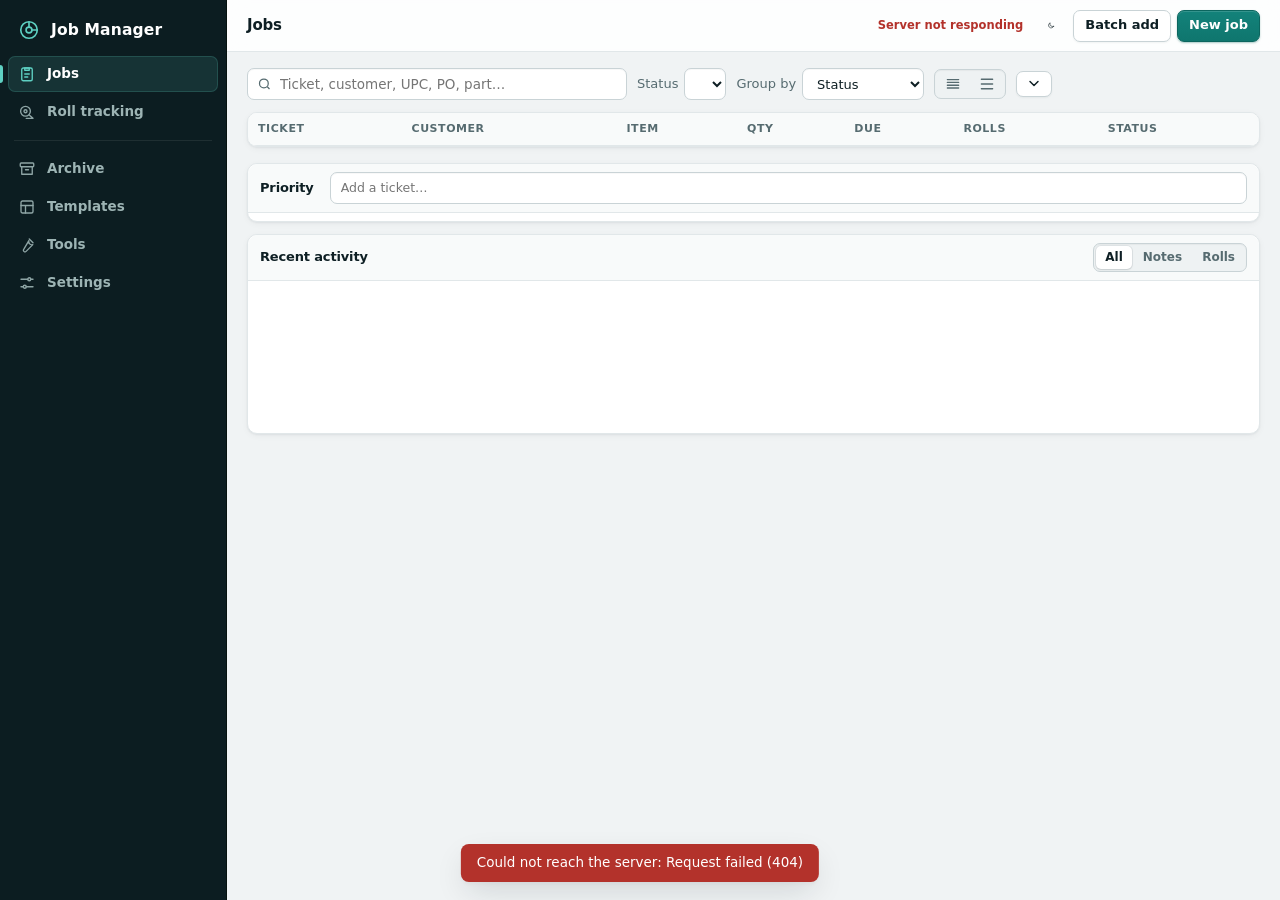
==== templates/index.html @ 6dd21bd9 "Tighten SGTIN-198 tag check: scheme mismatch, oversize and non-canonical serials, 52-hex reads Co-Au" ====
<!DOCTYPE html>
<html lang="en">
<head>
<meta charset="utf-8">
<meta name="viewport" content="width=device-width, initial-scale=1">
<title>Job Manager</title>
<script>try{var t=localStorage.getItem('jm-theme');if(!t)t=matchMedia('(prefers-color-scheme: dark)').matches?'dark':'light';document.documentElement.dataset.theme=t}catch(e){}</script>
<style>
:root{
  /* Palette: cool teal-grey neutrals carry ~90% of the screen; teal means "click me / selected";
     semantic hues are kept at similar lightness so no status shouts louder than another:
     blue = in progress, amber = waiting (blue's complement, so active vs waiting is obvious),
     violet = held, green = done, red = problem. Every text/background pair is at least 4.5:1. */
  --canvas:#E9F0F0; --surface:#FFFFFF; --sunk:#F2F7F7; --ink:#10252A; --muted:#4F6569;
  --line:#D1DDDF; --line-strong:#AEC0C3;
  --accent:#0F766E; --accent-dark:#0B5A54; --accent-soft:#DDF1EE;   /* teal: buttons, links, focus, selection */
  --blue:#2563A8; --blue-bright:#4A8FD8; --blue-soft:#E3EEF9;       /* blue: work in progress */
  --green:#2A7430; --green-soft:#E3F2E4; --amber:#9A5B00; --amber-soft:#FCEFD2;
  --red:#B3322B; --red-soft:#F9E2E0; --violet:#5E48A8; --violet-soft:#ECE8F7;
  --sans:"Segoe UI Variable Text","Segoe UI",system-ui,-apple-system,Roboto,Arial,sans-serif;
  --data:Consolas,"Cascadia Mono","SFMono-Regular",Menlo,monospace;
  --r:6px; --on-fill:#fff; --amber-ink:#6B4207; --red-ink:#7A2626; --green-ink:#1F5A37;
}
*{box-sizing:border-box}
[hidden]{display:none !important}
html,body{margin:0;height:100%}
body{font:14px/1.45 var(--sans);color:var(--ink);background:var(--canvas)}
button,input,select,textarea{font:inherit;color:inherit}
:focus-visible{outline:2px solid var(--accent);outline-offset:2px}
@media (prefers-reduced-motion:reduce){*{transition:none!important;animation:none!important}}

/* ── Side navigation (always open; icons only on narrow screens) + slim top bar ── */
:root{--sw:227px}
@media (max-width:900px){:root{--sw:61px}.sidenav .lbl,.brand .bt{display:none}}
.sidenav{position:fixed;left:0;top:0;bottom:0;width:var(--sw);background:var(--ink);color:#fff;z-index:30;display:flex;flex-direction:column;padding:10px 10px 11px;transition:width .18s ease;overflow:hidden}
.brand{font-weight:650;font-size:17px;letter-spacing:.01em;display:flex;align-items:center;gap:11px;height:45px;padding:0 10px;margin-bottom:10px;white-space:nowrap}
.brand svg{width:24px;height:24px;flex:none;color:#5ED0C2}
.sidenav nav{display:flex;flex-direction:column;gap:2px}
.sidenav nav button{display:flex;align-items:center;gap:13px;width:100%;height:46px;padding:0 12px;background:none;border:0;border-radius:9px;color:#B4C9C8;cursor:pointer;font-weight:550;font-size:14.5px;white-space:nowrap;text-align:left;position:relative}
.sidenav nav button svg{width:22px;height:22px;flex:none}
.sidenav nav button:hover{background:#1D3C3E;color:#fff}
.sidenav nav button.on{background:#17423F;color:#fff}
.sidenav nav button.on::before{content:"";position:absolute;left:-10px;top:10px;bottom:10px;width:3px;border-radius:0 3px 3px 0;background:#5ED0C2}
.nav-sep{height:1px;background:#2B4648;margin:8px 5px}
.app{margin-left:var(--sw);transition:margin-left .18s ease;min-width:0;container:app/inline-size}
header{display:flex;align-items:center;gap:16px;padding:0 18px;height:56px;background:var(--surface);border-bottom:1px solid var(--line);color:var(--ink);position:sticky;top:0;z-index:20}
.crumb{font-weight:650;font-size:16px}
.bar h1{position:absolute;width:1px;height:1px;overflow:hidden;clip:rect(0 0 0 0);white-space:nowrap}
.hdr-right{margin-left:auto;display:flex;gap:8px;align-items:center}
.conn{font-size:12px;color:var(--muted);margin-right:8px}
.conn.bad{color:var(--red);font-weight:600}

/* ── Buttons & fields ── */
.btn{border:1px solid var(--line-strong);background:var(--surface);border-radius:var(--r);padding:7px 14px;cursor:pointer;font-weight:550;white-space:nowrap}
.btn:hover{background:var(--sunk)}
.btn.primary{background:var(--accent);border-color:var(--accent);color:#fff}
.btn.primary:hover{background:var(--accent-dark)}
.btn.danger{color:var(--red);border-color:#DDB4B4}
.btn.quiet{border-color:transparent;background:transparent}
.btn.quiet:hover{background:var(--sunk)}
.btn.sm{padding:4px 10px;font-size:13px}
.btn:disabled{opacity:.5;cursor:default}
label.f{display:flex;flex-direction:column;gap:4px;font-size:13px;color:var(--muted);font-weight:500}
label.f span.hint{font-weight:400;font-size:12px;order:3}
input.i,select.i,textarea.i{border:1px solid var(--line-strong);border-radius:var(--r);padding:7px 10px;background:#fff;color:var(--ink);width:100%}
input.i:focus,select.i:focus,textarea.i:focus{border-color:var(--accent);outline:none;box-shadow:0 0 0 3px var(--accent-soft)}
input.i.bad{border-color:var(--red);box-shadow:0 0 0 3px var(--red-soft)}
textarea.i{resize:vertical;min-height:56px}
.data{font-family:var(--data);font-variant-numeric:tabular-nums}

/* ── Layout ── */
main{padding:20px 18px 60px;max-width:2200px;margin:0 auto}
.view{display:none}.view.on{display:block}
.bar{display:flex;align-items:center;gap:12px;margin-bottom:14px;flex-wrap:wrap}
.bar h1{font-size:20px;margin:0 12px 0 0;font-weight:650}
.search{position:relative;flex:0 1 380px}
.search input{padding-left:32px}
.search svg{position:absolute;left:10px;top:50%;transform:translateY(-50%);width:15px;height:15px;color:var(--muted)}
.seg{display:flex;border:1px solid var(--line-strong);border-radius:var(--r);overflow:hidden;background:#fff}
.seg button{border:0;background:none;padding:6px 12px;cursor:pointer;border-right:1px solid var(--line);font-size:13px;color:var(--muted)}
.seg button:last-child{border-right:0}
.seg button.on{background:var(--ink);color:#fff}
.seg b{font-weight:600;margin-left:4px}

/* ── Table ── */
.tablewrap{background:var(--surface);border:1px solid var(--line);border-radius:8px;overflow:auto}
table.jobs{width:100%;border-collapse:collapse}
.jobs th{text-align:left;font-size:12.5px;color:var(--muted);font-weight:600;padding:9px 9px;border-bottom:1px solid var(--line);background:var(--sunk);position:sticky;top:0;white-space:nowrap}
.jobs td{padding:9px 9px;border-bottom:1px solid #E7ECEC;vertical-align:middle}
.jobs tbody tr{cursor:pointer}
.jobs tbody tr:hover{background:#E9F3F2}
.jobs tbody tr.sel{background:var(--accent-soft)}
.jobs td.num{text-align:right}
.jobs .tk{font-size:16px;font-weight:700;color:var(--ink);line-height:1.2}
.jobs td.cust{font-size:15px;font-weight:600;color:var(--ink);line-height:1.25}
.jobs .sub{color:var(--muted);font-size:12.5px}
.jobs .item{max-width:230px;overflow:hidden;text-overflow:ellipsis;white-space:nowrap}
.due-late{color:var(--red);font-weight:600}
.empty{padding:48px 20px;text-align:center;color:var(--muted)}
.empty .btn{margin-top:12px}

/* Roll strip — the thing that mirrors the paper roll tracker */
.strip{display:flex;gap:2px;align-items:center}
.minibar{width:110px;height:8px;border-radius:2px;background:#D9E0E6;overflow:hidden}
.minibar i{display:block;height:100%;background:var(--green)}
.jobs td.nw{white-space:nowrap}
.strip i{width:9px;height:12px;border-radius:2px;background:#D9E0E6;display:block}
.strip i.d{background:var(--green)}
.strip .more{font-size:11.5px;color:var(--muted);margin-left:4px}
.strip-label{font-size:12px;color:var(--muted);margin-top:2px}

.pill{display:inline-block;padding:2px 9px;border-radius:999px;font-size:12.5px;font-weight:600;white-space:nowrap}
.st-pending{background:var(--amber-soft);color:var(--amber)}
.st-in-progress{background:var(--blue-soft);color:var(--blue)}
.st-on-hold{background:var(--violet-soft);color:var(--violet)}
.st-complete{background:var(--green-soft);color:var(--green)}
.st-cancelled{background:var(--red-soft);color:var(--red)}

/* ── Job dialog (centered; replaces the old side drawer) ── */
#ov-job{padding:28px 16px}
.job-modal{width:min(1120px,100%);border-radius:12px}
.d-head{padding:18px 24px 14px;border-bottom:1px solid var(--line)}
.d-title{display:flex;align-items:flex-start;gap:12px}
.d-title h2{margin:0;font-size:21px;font-weight:650;line-height:1.25}
.d-title h2 .tk{font-size:21px;margin-right:6px}
.d-title .sub{color:var(--muted);font-size:13.5px;margin-top:2px}
.d-title .pill{margin-left:auto;font-size:13.5px;padding:3px 12px;flex:none}
.jm-tiles{display:grid;grid-template-columns:repeat(4,minmax(0,1fr));gap:10px;margin:14px 0 0}
.tile{background:var(--sunk);border:1px solid var(--line);border-radius:8px;padding:10px 12px;min-width:0}
.tile dt{font-size:12px;color:var(--muted)}
.tile dd{margin:2px 0 0;font-size:17px;font-weight:650;word-break:break-word}
.tile dd small{display:block;font-size:12px;font-weight:500;color:var(--muted)}
.tile .progress{margin:6px 0 0;height:5px}
.d-actions{display:flex;gap:6px;flex-wrap:wrap;margin-top:14px;align-items:center}
.jm-more{position:relative;margin-left:auto}
.jm-more summary{list-style:none;cursor:pointer}
.jm-more summary::-webkit-details-marker{display:none}
.jm-more .menu{position:absolute;right:0;top:calc(100% + 4px);z-index:5;min-width:230px;background:var(--surface);border:1px solid var(--line-strong);border-radius:8px;box-shadow:0 10px 28px rgba(27,42,46,.2);padding:6px;display:flex;flex-direction:column;gap:2px}
.jm-more .menu .btn{border:0;justify-content:flex-start;text-align:left;background:none}
.jm-more .menu .btn:hover{background:var(--sunk)}
.jm-more .menu .sep{border-top:1px solid var(--line);margin:4px 0}
.jm-more .menu label{font-size:12px;color:var(--muted);padding:4px 10px 0}
.jm-more .menu select{margin:2px 4px 4px;width:calc(100% - 8px)}
.jm-body{display:grid;grid-template-columns:minmax(0,1fr) minmax(0,1.1fr);gap:0 28px;padding:4px 24px 24px;align-items:start}
.jm-col{min-width:0}
.jm-col .kv{grid-template-columns:repeat(2,minmax(0,1fr))}
.jm-body .warnbox,.jm-body .ticketnote{margin:14px 0 0}
.jm-body .full{grid-column:1/-1}
#d-notes{max-height:340px;overflow-y:auto;overflow-x:hidden}
@media (max-width:900px){.jm-tiles{grid-template-columns:repeat(2,minmax(0,1fr))}.jm-body{grid-template-columns:1fr;padding:4px 16px 20px}.d-head{padding:16px}.jm-more{margin-left:0}}
.d-sec{padding:16px 0;border-bottom:1px solid #E7ECEC}
.jm-col .d-sec:last-child{border-bottom:0}
.d-sec h3{font-size:14px;margin:0 0 10px;font-weight:650;display:flex;align-items:center;gap:8px}
.d-sec h3 .r{margin-left:auto;display:flex;gap:6px}
.kv{display:grid;grid-template-columns:repeat(3,1fr);gap:10px 16px}
.kv div{min-width:0}
.kv dt{font-size:12px;color:var(--muted)}
.kv dd{margin:1px 0 0;word-break:break-word}
.path{font-family:var(--data);font-size:12.5px;background:var(--sunk);border:1px solid var(--line);border-radius:var(--r);padding:8px 10px;word-break:break-all;color:var(--muted)}
.warnbox{background:var(--amber-soft);color:var(--amber-ink);border-radius:var(--r);padding:8px 12px;font-size:13px;margin:8px 0}

/* Roll grid in drawer */
.rolls{display:grid;grid-template-columns:repeat(auto-fill,minmax(64px,1fr));gap:6px}
.roll{border:1px solid var(--line-strong);border-radius:5px;background:#fff;padding:6px 4px 5px;text-align:center;cursor:pointer;line-height:1.2}
.roll:hover{border-color:var(--accent)}
.roll b{display:block;font-size:15px}
.roll small{font-size:11px;color:var(--muted);font-family:var(--data)}
.roll.d{background:var(--green);border-color:var(--green);color:var(--on-fill)}
.roll.d small{color:#D6EEDD}
.roll-meta{display:flex;gap:16px;font-size:13px;color:var(--muted);margin-bottom:10px;flex-wrap:wrap}
.progress{height:6px;background:#D9E0E6;border-radius:3px;overflow:hidden;margin-bottom:12px}
.progress i{display:block;height:100%;background:var(--green)}
.rolldetail{margin-top:10px;font-size:13px;background:var(--sunk);border:1px solid var(--line);border-radius:var(--r);padding:10px 12px;display:none}
.rolldetail.on{display:block}
.files a{display:flex;justify-content:space-between;gap:10px;padding:6px 8px;border-radius:5px;color:var(--ink);text-decoration:none;font-size:13.5px}
.files a:hover{background:var(--sunk)}
.files .frow{display:flex;align-items:center;gap:4px}.files .frow a{flex:1;min-width:0}
.files .fgrp{font-size:12px;color:var(--muted);margin:8px 0 2px 8px}
.files small{color:var(--muted)}

/* ── Modal ── */
.ov{position:fixed;inset:0;background:rgba(27,42,46,.45);display:none;align-items:flex-start;justify-content:center;z-index:40;padding:40px 16px;overflow:auto}
.ov.on{display:flex}
.modal{background:var(--surface);border-radius:10px;box-shadow:0 20px 50px rgba(0,0,0,.25);width:min(980px,100%)}
.modal.wide{width:min(1400px,100%)}
.modal.narrow{width:min(460px,100%)}
.m-head{display:flex;align-items:center;padding:16px 22px;border-bottom:1px solid var(--line)}
.m-head h2{margin:0;font-size:18px;font-weight:650}
.m-head .x{margin-left:auto}
.m-body{padding:18px 22px}
.m-foot{display:flex;gap:8px;justify-content:flex-end;align-items:center;padding:14px 22px;border-top:1px solid var(--line);background:var(--sunk);border-radius:0 0 10px 10px}
.m-foot .msg{margin-right:auto;font-size:13px;color:var(--red)}
.cols{display:grid;grid-template-columns:1fr 1fr;gap:26px}
.grid2{display:grid;grid-template-columns:1fr 1fr;gap:12px}
.grid3{display:grid;grid-template-columns:1fr 1fr 1fr;gap:12px}
.stack{display:flex;flex-direction:column;gap:12px}
.col-title{font-size:14px;font-weight:650;margin:0 0 2px}
.fieldmsg{font-size:12.5px;min-height:18px}
.fieldmsg.ok{color:var(--green)} .fieldmsg.bad{color:var(--red)}
.fieldmsg a{color:var(--accent);cursor:pointer;text-decoration:underline}
.summary{background:var(--sunk);border:1px solid var(--line);border-radius:8px;padding:12px 14px;font-size:13.5px}
.summary .row{display:flex;justify-content:space-between;gap:12px;padding:3px 0}
.summary .row span:first-child{color:var(--muted)}
.summary .row span:last-child{text-align:right}
.summary .spill{color:var(--amber);font-size:12.5px;margin-top:4px}
.tlist{border:1px solid var(--line);border-radius:var(--r);max-height:190px;overflow:auto;background:#fff}
.tlist label{display:flex;gap:8px;align-items:flex-start;padding:6px 10px;border-bottom:1px solid #EEF1F1;cursor:pointer;font-size:13px}
.tlist label:last-child{border-bottom:0}
.tlist label:hover{background:var(--sunk)}
.tlist small{display:block;color:var(--muted);font-family:var(--data);font-size:11.5px;word-break:break-all}
.tlist .none{padding:10px;color:var(--muted);font-size:13px}
.tpl-box{border-top:1px solid var(--line);padding-top:12px}
.tpl-head{display:flex;align-items:baseline;gap:10px;margin-bottom:6px;font-size:13.5px}
.tstat{font-size:12.5px;margin-left:auto;text-align:right}
.tstat.ok{color:var(--green);font-weight:600}.tstat.warn{color:var(--amber);font-weight:600}.tstat.muted{color:var(--muted)}
.tlist label.sel{background:var(--accent-soft)}
.why{display:inline-flex;gap:4px;flex-wrap:wrap;margin-left:6px}
.why i{font-style:normal;font-size:11px;padding:0 6px;border-radius:3px;background:var(--sunk);border:1px solid var(--line);color:var(--muted)}
.why i.k{background:var(--green-soft);border-color:#B9DCC5;color:var(--green)}

/* Batch grid */
.bgrid{width:100%;border-collapse:collapse;font-size:13px}
.bgrid th{font-weight:600;color:var(--muted);text-align:left;padding:4px 3px;font-size:12px;white-space:nowrap}
.bgrid td{padding:2px 3px}
.bgrid input{width:100%;border:1px solid var(--line);border-radius:4px;padding:5px 6px;background:#fff}
.bgrid input:focus{border-color:var(--accent);outline:none}
.bgrid input.bad{border-color:var(--red);background:#FFF7F7}
.bgrid td.res{font-size:12px;min-width:150px}
.bgrid td.res.ok{color:var(--green)} .bgrid td.res.bad{color:var(--red)}
.bgrid tr.done input{background:var(--green-soft);border-color:transparent}

/* Templates page */
.tl{display:grid;grid-template-columns:220px minmax(0,1fr) 370px;gap:14px;align-items:start}
.tl-sort{display:flex;align-items:center;gap:6px;font-size:13px;color:var(--muted)}
.tl-sort select{width:auto;padding:5px 8px}
.tl-acts{margin-left:auto;display:flex;gap:8px;align-items:center}
.tl-folders,.tl-detail{background:var(--surface);border:1px solid var(--line);border-radius:8px;position:sticky;top:72px}
.tl-folders{padding:8px;max-height:calc(100vh - 96px);overflow:auto}
.tl-fsel{display:none;font-size:13px;color:var(--muted);margin-bottom:6px}
.tl-f{display:flex;align-items:center;gap:8px;width:100%;text-align:left;border:0;background:none;border-radius:var(--r);padding:6px 8px 6px calc(8px + var(--d,0) * 14px);cursor:pointer;font-size:13.5px;color:var(--ink)}
.tl-f:hover{background:var(--sunk)}
.tl-f.on{background:var(--accent-soft);color:var(--accent-dark);font-weight:650}
.tl-f .n{flex:1;min-width:0;overflow:hidden;text-overflow:ellipsis;white-space:nowrap}
.tl-f .c{font-size:12px;color:var(--muted);font-variant-numeric:tabular-nums}
.tl-f svg{width:15px;height:15px;flex:none;color:var(--muted)}
.tl-f.on svg{color:var(--accent-dark)}
.tl-folders>.btn{margin-top:6px}
.tl-main{background:var(--surface);border:1px solid var(--line);border-radius:8px;min-width:0}
.tl-path{padding:9px 12px;border-bottom:1px solid var(--line);font-size:13px;color:var(--muted);display:flex;gap:6px;flex-wrap:wrap;align-items:center}
.tl-path b{color:var(--ink);font-weight:650}
.tl-main .pager{padding:8px 12px;border-top:1px solid var(--line)}
table.tl-table{width:100%;border-collapse:collapse}
.tl-table th{text-align:left;font-size:12.5px;color:var(--muted);font-weight:600;padding:8px 10px;border-bottom:1px solid var(--line);background:var(--sunk);white-space:nowrap}
.tl-table td{padding:7px 10px;border-bottom:1px solid #E7ECEC;vertical-align:middle}
.tl-table tbody tr{cursor:pointer}
.tl-table tbody tr:hover{background:#E9F3F2}
.tl-table tbody tr.sel{background:var(--accent-soft)}
.tl-table tbody tr:focus-visible{outline:2px solid var(--accent);outline-offset:-2px}
.tl-table td.num,.tl-table th.num{text-align:right;white-space:nowrap;font-variant-numeric:tabular-nums}
.tl-table .th{width:64px;padding-right:0}
.thumb{width:56px;height:28px;border-radius:4px;background:var(--sunk);border:1px solid var(--line);display:flex;align-items:center;justify-content:center;overflow:hidden;color:var(--muted);font-size:10px}
.thumb img{width:100%;height:100%;object-fit:cover}
.tl-nm{font-weight:600;overflow-wrap:anywhere}
.tl-nm small{display:block;font-weight:400;color:var(--muted);font-size:12px}
.tl-flag{display:inline-block;margin-left:6px;font-size:11.5px;font-weight:600;color:var(--red);background:var(--red-soft);border-radius:4px;padding:0 6px}
.tgrid{display:grid;grid-template-columns:repeat(auto-fill,minmax(200px,1fr));gap:12px;padding:12px}
.tcard{background:#fff;border:1px solid var(--line);border-radius:8px;overflow:hidden;display:flex;flex-direction:column;text-align:left;padding:0;cursor:pointer}
.tcard:hover{border-color:var(--accent)}
.tcard.sel{border-color:var(--accent);box-shadow:0 0 0 2px var(--accent-soft)}
.tcard .img{aspect-ratio:2/1;background:var(--sunk);display:flex;align-items:center;justify-content:center;color:var(--muted);font-size:12px;width:100%}
.tcard .img img{width:100%;height:100%;object-fit:cover}
.tcard .b{padding:8px 10px;font-size:13px;font-weight:600;overflow-wrap:anywhere}
.tcard .b small{display:block;color:var(--muted);font-weight:400;font-size:12px;margin-top:2px}
.tl-detail{padding:14px;max-height:calc(100vh - 96px);overflow:auto}
.tl-detail .none{color:var(--muted);text-align:center;padding:36px 10px;font-size:13.5px}
.td-img{aspect-ratio:2/1;border:1px solid var(--line);border-radius:8px;background:var(--sunk);display:flex;align-items:center;justify-content:center;overflow:hidden;color:var(--muted);font-size:13px;width:100%}
.td-img img{width:100%;height:100%;object-fit:contain;background:#fff}
.tl-detail h2{font-size:17px;margin:12px 0 2px;font-weight:650;overflow-wrap:anywhere}
.td-path{display:flex;gap:6px;align-items:flex-start;margin:6px 0 10px;font-family:var(--data);font-size:11.5px;color:var(--muted);word-break:break-all}
.td-meta{display:grid;grid-template-columns:auto 1fr;gap:3px 12px;margin:0 0 12px;font-size:13px}
.td-meta dt{color:var(--muted)}.td-meta dd{margin:0}
.td-acts{display:grid;grid-template-columns:1fr 1fr;gap:6px}
.td-acts .btn{display:block;text-align:center;text-decoration:none}
.td-acts a.btn:not(.primary){color:inherit}
.tl-table .sub,.td-sec .sub{color:var(--muted);font-size:12.5px}
.tl-table .th-sort{display:inline-flex;align-items:center;gap:5px;border:0;background:none;padding:0;font:inherit;font-weight:600;color:inherit;cursor:pointer;white-space:nowrap}
.tl-table .th-sort.on,.tl-table .th-sort:hover{color:var(--ink)}
.tl-table .arrow{font-size:10px;opacity:.5}.tl-table .th-sort.on .arrow{opacity:1;color:var(--accent)}
.tl-table th.num .th-sort{justify-content:flex-end}.td-acts .full{grid-column:1/-1}
.td-sec{border-top:1px solid var(--line);margin-top:12px;padding-top:10px}
.td-sec h3{font-size:12.5px;margin:0 0 6px;color:var(--muted);font-weight:650;text-transform:uppercase;letter-spacing:.03em}
.td-sec ul{list-style:none;margin:0;padding:0;font-size:13px}
.td-sec li{display:flex;gap:8px;justify-content:space-between;padding:3px 0}
.td-sec li a{color:var(--accent);cursor:pointer;text-decoration:underline}
.td-note{font-size:12.5px;color:var(--muted);margin:6px 0 0}
.td-warn{background:var(--red-soft);color:var(--red);border-radius:6px;padding:8px 10px;font-size:13px;margin-bottom:10px}
@container app (max-width:1400px){.tl{grid-template-columns:190px minmax(0,1fr) 330px}.tl-md{display:none}}
@container app (max-width:1050px){.tl{grid-template-columns:190px minmax(0,1fr)}.tl-detail{grid-column:2;position:static;max-height:none}.tl-md{display:table-cell}}
@container app (max-width:900px){.tl{grid-template-columns:minmax(0,1fr)}.tl-folders,.tl-detail{position:static;grid-column:1;max-height:none}
  .tl-fsel{display:flex;flex-direction:column}#tl-tree{display:none}.tl-hide-sm{display:none}}

/* Settings */
.panel{background:#fff;border:1px solid var(--line);border-radius:8px;padding:18px 20px;margin-bottom:16px;max-width:860px}
/* settings: section list on the left, one compact section at a time */
.set-layout{display:grid;grid-template-columns:220px minmax(0,1fr);gap:18px;align-items:start}
.set-nav{position:sticky;top:76px;display:flex;flex-direction:column;gap:2px;background:#fff;border:1px solid var(--line);border-radius:10px;padding:6px}
.set-nav button{text-align:left;border:0;background:none;padding:10px 12px;border-radius:7px;font-size:15px;font-weight:600;color:var(--muted);cursor:pointer}
.set-nav button:hover{background:var(--sunk);color:var(--ink)}
.set-nav button.on{background:var(--accent-soft);color:var(--accent-dark)}
.set-body{min-width:0}
#v-settings .panel{display:none;max-width:none;padding:14px 18px;margin-bottom:12px}
#v-settings .panel.show{display:block}
#v-settings .panel h2{font-size:17px;margin-bottom:8px}
#v-settings .stack{gap:10px}
details.more{margin:0 0 10px}
details.more summary{cursor:pointer;color:var(--accent);font-size:13px;font-weight:600;width:max-content}
details.more p.d{margin:6px 0 0}
@container app (max-width:900px){.set-layout{grid-template-columns:1fr}.set-nav{position:static;flex-direction:row;flex-wrap:wrap}}
.panel h2{font-size:16px;margin:0 0 4px;font-weight:650}
.panel p.d{margin:0 0 14px;color:var(--muted);font-size:13px}
.blist{font-size:13px;margin-top:12px;max-height:200px;overflow:auto}
.blist div{display:flex;justify-content:space-between;padding:4px 0;border-bottom:1px solid #EEF1F1}

/* Toast */
#toasts{position:fixed;bottom:18px;left:50%;transform:translateX(-50%);display:flex;flex-direction:column;gap:8px;z-index:60;align-items:center}
.toast{background:var(--ink);color:#fff;padding:9px 16px;border-radius:var(--r);font-size:13.5px;box-shadow:0 6px 20px rgba(0,0,0,.25);max-width:560px}
.toast.bad{background:var(--red)}

@media (max-width:900px){
  .cols,.grid3{grid-template-columns:1fr}
  .kv{grid-template-columns:1fr 1fr}
  header{gap:12px;padding:0 12px}
  .conn{display:none}
  .hide-sm{display:none}
}

/* ── Activity feed (Jobs page) ── */
.with-feed{display:grid;grid-template-columns:minmax(0,1fr) 330px;gap:16px;align-items:start}
.feed{background:var(--surface);border:1px solid var(--line);border-radius:8px;position:sticky;top:72px;max-height:calc(100vh - 92px);display:flex;flex-direction:column}
.feed-head{display:flex;align-items:center;gap:8px;padding:10px 12px;border-bottom:1px solid var(--line)}
.feed-head h2{font-size:14px;margin:0;font-weight:650;margin-right:auto}
.seg.sm button{padding:3px 9px;font-size:12px}
.feed-list{overflow:auto;padding:4px 0}
.fi{display:block;width:100%;text-align:left;background:none;border:0;border-left:3px solid var(--line);padding:7px 12px 7px 11px;cursor:pointer;font-size:13px;line-height:1.35}
.fi:hover{background:var(--sunk)}
.fi .meta{display:block;font-size:11.5px;color:var(--muted);margin-top:2px}
.fi.k-created,.fi.k-upload,.fi.k-template{border-left-color:var(--accent)}
.fi.k-roll{border-left-color:var(--green)}
.fi.k-roll_start{border-left-color:var(--blue-bright)}
.fi.k-roll_pause{border-left-color:#C98A1B}
.fi.k-roll_undo,.fi.k-edited,.fi.k-archived,.fi.k-import{border-left-color:var(--line-strong)}
.fi.k-note{border-left-color:#8BA3A8}
.fi.k-note_important{border-left-color:var(--amber);background:#FFFBF2}
.fi.k-status{border-left-color:var(--violet)}
.fi.k-deleted{border-left-color:var(--red)}
.fi.day{border:0;padding:8px 12px 2px;font-size:11.5px;color:var(--muted);font-weight:600;cursor:default;background:none}

/* ── Roll tracking page ── */
.who{display:flex;align-items:center;gap:10px;margin-bottom:12px;font-size:13.5px;color:var(--muted);min-height:34px}
.who b{color:var(--ink)}
.who.need{background:var(--amber-soft);color:var(--amber-ink);padding:8px 12px;border-radius:var(--r)}
.who input{max-width:220px}
.floor{display:grid;grid-template-columns:340px minmax(0,1fr);gap:16px;align-items:start}
.floor-list{display:flex;flex-direction:column;gap:8px;position:sticky;top:72px;max-height:calc(100vh - 140px)}
.floor-list .search{flex:none}
#floor-cards{overflow:auto;display:flex;flex-direction:column;gap:6px;padding:2px}
.fc{background:#fff;border:1px solid var(--line);border-radius:7px;padding:9px 11px;cursor:pointer;text-align:left;width:100%}
.fc:hover{border-color:var(--line-strong)}
.fc.on{border-color:var(--accent);box-shadow:0 0 0 2px var(--accent-soft)}
.fc .t{display:flex;align-items:center;gap:8px}
.fc .t b{font-size:14.5px}
.fc .t .pill{margin-left:auto;font-size:11.5px}
.fc .c{font-size:13px;margin-top:1px}
.fc .s{font-size:12.5px;color:var(--muted);white-space:nowrap;overflow:hidden;text-overflow:ellipsis}
.fc .p{display:flex;align-items:center;gap:8px;margin-top:7px;font-size:12px;color:var(--muted)}
.fc .bar{flex:1;height:5px;background:#D9E0E6;border-radius:3px;overflow:hidden}
.fc .bar i{display:block;height:100%;background:var(--green)}
.flag{display:inline-block;color:var(--amber);font-weight:600;font-size:12px;margin-top:5px}
.work{background:#fff;border:1px solid var(--line);border-radius:8px;min-height:420px}
.w-head{padding:16px 20px;border-bottom:1px solid var(--line);display:flex;gap:16px;align-items:flex-start;flex-wrap:wrap}
.w-head h2{margin:0;font-size:20px;font-weight:650}
.w-head .sub{color:var(--muted);font-size:13px;margin-top:2px}
.w-head .acts{margin-left:auto;display:flex;gap:6px;flex-wrap:wrap}
.chips{display:flex;gap:6px;flex-wrap:wrap;margin-top:8px}
.btline{display:flex;gap:14px;flex-wrap:wrap;align-items:center;margin-top:8px;font-size:12.5px;color:var(--muted)}
.btline b{color:var(--ink)}
.chip{background:var(--sunk);border:1px solid var(--line);border-radius:4px;padding:1px 7px;font-size:12.5px}
.w-body{padding:16px 20px 24px;display:grid;grid-template-columns:minmax(0,1.15fr) minmax(0,1fr);gap:22px}
.w-body h3{font-size:14px;margin:0 0 10px;font-weight:650}
.imp{background:var(--amber-soft);border:1px solid #EBC983;border-radius:7px;padding:10px 12px;margin-bottom:14px;font-size:13.5px}
.imp b{display:block;font-size:12.5px;color:var(--amber-ink);margin-bottom:3px}
.imp p{margin:4px 0 0;white-space:pre-wrap}
.ticketnote{background:var(--sunk);border:1px solid var(--line);border-radius:7px;padding:9px 12px;margin-bottom:14px;font-size:13.5px;white-space:pre-wrap}
.ticketnote b{display:block;font-size:12.5px;color:var(--muted);font-weight:600}
.next{border:2px solid var(--accent);border-radius:9px;padding:14px 16px;margin-bottom:14px}
.next .lbl{font-size:13px;color:var(--muted)}
.next .big{font-size:26px;font-weight:700;line-height:1.15;margin:2px 0 8px}
.next .big small{font-size:15px;font-weight:500;color:var(--muted)}
.next .rng{font-size:13px;line-height:1.6}
.next .go{margin-top:12px;display:flex;gap:10px;align-items:center;flex-wrap:wrap}
.btn.big{padding:11px 20px;font-size:15.5px}
.catch{display:flex;gap:6px;align-items:center;font-size:13px;color:var(--muted)}
.catch input{width:70px;padding:5px 8px}
.next.done{border-color:var(--green);background:var(--green-soft)}
.roll .dot{display:block;width:6px;height:6px;border-radius:50%;background:var(--amber);margin:2px auto 0}
.roll.d .dot{background:#FFE29A}
.roll.nx{border:2px solid var(--accent)}
.composer{border:1px solid var(--line-strong);border-radius:7px;padding:8px;margin-bottom:12px;background:#fff}
.composer textarea{border:0;width:100%;resize:vertical;min-height:54px;outline:none;font:inherit}
.composer .row{display:flex;gap:8px;align-items:center;flex-wrap:wrap;border-top:1px solid #EEF1F1;padding-top:8px}
.composer select{width:auto;padding:4px 8px}
.composer label.ck{display:flex;gap:5px;align-items:center;font-size:13px}
.composer .btn{margin-left:auto}
.note{border-bottom:1px solid #EEF1F1;padding:8px 0;font-size:13.5px}
.note:last-child{border-bottom:0}
.note .m{font-size:12px;color:var(--muted);display:flex;gap:8px;align-items:center;flex-wrap:wrap}
.note .m .tag{background:var(--sunk);border:1px solid var(--line);border-radius:4px;padding:0 6px}
.note .m .acts{margin-left:auto;display:flex;gap:2px}
.note .m .acts button{background:none;border:0;color:var(--muted);cursor:pointer;font-size:12px;padding:2px 5px;border-radius:4px}
.note .m .acts button:hover{background:var(--sunk);color:var(--ink)}
.note p{margin:3px 0 0;white-space:pre-wrap;word-break:break-word}
.note.important{background:#FFFBF2;margin:0 -8px;padding:8px;border-left:3px solid var(--amber);border-bottom-color:#F3E3C0}
.helper-state{font-size:13.5px}
.uprow{display:flex;gap:6px;align-items:center;margin-top:10px;flex-wrap:wrap}
.uprow select{width:auto;padding:4px 8px}

@container app (max-width:1650px){.hide-lg{display:none}}
@container app (max-width:1280px){.with-feed{grid-template-columns:1fr}.feed{position:static;max-height:420px}.hide-md{display:none}}
@media (max-width:1100px){.w-body{grid-template-columns:1fr}}
@container app (max-width:900px){.floor{grid-template-columns:1fr}.floor-list{position:static;max-height:none}#floor-cards{max-height:300px}}

/* roll tracking: one roll at a time */
.strip i.r,.minibar i.r,.fc .bar i.r,.stack-bar i.r{background:var(--blue-bright)}
.strip i.p,.minibar i.p,.stack-bar i.p,.fc .bar i.p{background:#E0A93B}
.minibar,.fc .bar,.stack-bar{display:flex}
.rsum{display:flex;gap:14px;font-size:13px;color:var(--muted);margin-bottom:6px;flex-wrap:wrap}
.rsum b{color:var(--ink)} .rsum .r-run b{color:var(--blue)} .rsum .r-pause b{color:var(--amber)}
.stack-bar{height:7px;background:#D9E0E6;border-radius:4px;overflow:hidden;margin-bottom:10px}
.stack-bar i.d{background:var(--green)}
.alldone{display:flex;gap:10px;align-items:center;flex-wrap:wrap;background:var(--green-soft);border:1px solid #B9DCC5;border-radius:7px;padding:9px 12px;margin-bottom:10px;font-size:13.5px}
.runners{font-size:12px;color:var(--blue);margin-top:4px}
.pausers{font-size:12px;color:var(--amber);margin-top:2px}
.w-top{padding:14px 20px 0}
.w-body2{display:grid;grid-template-columns:minmax(230px,320px) minmax(0,1fr);gap:20px;padding:14px 20px 18px;align-items:start}
.rlist{display:flex;flex-direction:column;gap:4px;max-height:560px;overflow:auto;padding:2px}
.ri{display:grid;grid-template-columns:34px 1fr auto;align-items:center;gap:2px 8px;text-align:left;background:#fff;border:1px solid var(--line);border-left:5px solid #CBD3D5;border-radius:6px;padding:7px 10px;cursor:pointer;position:relative}
.ri:hover{border-color:var(--line-strong)}
.ri b{font-size:17px;grid-row:span 2}
.ri .st{font-size:12.5px;font-weight:600}
.ri .ser{font-size:11.5px;color:var(--muted);grid-column:2}
.ri .dot{position:absolute;right:8px;top:8px;width:7px;height:7px;border-radius:50%;background:var(--amber)}
.ri.s-running{border-left-color:var(--blue-bright)}.ri.s-running .st{color:var(--blue)}
.ri.s-paused{border-left-color:#E0A93B;background:#FFFBF2}.ri.s-paused .st{color:var(--amber)}
.ri.s-done{border-left-color:var(--green)}.ri.s-done .st{color:var(--green)}
.ri.s-pending .st{color:var(--muted)}
.ri.on{border-color:var(--ink);box-shadow:0 0 0 2px var(--ink)}
.w-roll{border:1px solid var(--line);border-radius:9px;padding:14px 16px;background:#fff;position:sticky;top:66px}
.rstate{padding:3px 10px;border-radius:999px;font-size:12.5px;font-weight:650;background:var(--sunk);color:var(--muted)}
.rstate.s-running{background:#E4EFF9;color:var(--blue)}.rstate.s-paused{background:var(--amber-soft);color:var(--amber)}.rstate.s-done{background:var(--green-soft);color:var(--green)}
.verify .vlist{margin-top:6px;display:flex;flex-direction:column;gap:3px}
.verify .v{font-size:13px;padding:5px 8px;border-radius:5px;display:flex;flex-direction:column}
.verify .v .data{font-size:11.5px;opacity:.8}
.verify .v.ok{background:var(--green-soft);color:var(--green-ink)}.verify .v.bad{background:var(--red-soft);color:var(--red-ink)}
.btn.big{padding:11px 20px;font-size:15.5px}
.pausebox{display:none;gap:6px;margin-top:8px;align-items:center}
.pausebox.on{display:flex}
/* roll tracking: compact header, roll tiles, three-column work area */
.w-head{display:grid;grid-template-columns:minmax(0,1fr) auto;gap:10px 24px;align-items:start;padding:14px 20px 12px;border-top:3px solid var(--sc);border-radius:8px 8px 0 0}
.wh-title{display:flex;align-items:center;gap:10px;flex-wrap:wrap}
.wh-title h2{margin:0;font-size:20px}
.wh-tk{font-weight:500;color:var(--muted);font-size:15px;margin-left:4px}
.w-head .sub{margin-top:1px}
.wh-prog{margin-top:10px;max-width:520px}
.wh-prog .stack-bar{height:8px;margin-bottom:5px}
.wh-prog .rsum{margin:0}
.w-head .acts{margin-left:0;display:flex;flex-direction:column;align-items:flex-end;gap:6px}
.acts-row{display:flex;gap:6px;flex-wrap:wrap;justify-content:flex-end}
.btcopy{display:flex;gap:2px;align-items:center;font-size:12px;color:var(--muted)}
.btcopy span{margin-right:4px}
.w-top{display:grid;gap:10px;padding:12px 20px 0}
.w-top.two{grid-template-columns:repeat(auto-fit,minmax(280px,1fr))}
.w-top .imp,.w-top .ticketnote{margin:0}
.rlist{display:flex;flex-direction:column;gap:8px;max-height:calc(100vh - 330px);min-height:240px;overflow:auto;padding:3px}
.rb-body{display:flex;flex-direction:column;border:1px solid var(--line);border-radius:7px;overflow:hidden;background:#fff}
.rb .rb-body{border-top-left-radius:0;border-top-right-radius:0;border-top:0}
.rb-head{display:flex;align-items:center;gap:8px;width:100%;border:1px solid var(--line);background:var(--sunk);padding:6px 10px;cursor:pointer;border-radius:7px 7px 0 0;text-align:left;font-size:13px}
.rb.closed .rb-head{border-radius:7px}
.rb-head:hover{background:#E8F2F1}
.rb-head .caret{color:var(--muted);width:12px}
.rb-head .rb-n{color:var(--muted);font-size:12.5px;margin-left:auto}
.rb-head .rb-bar{width:54px;height:5px;border-radius:3px;background:#D9E0E6;overflow:hidden}
.rb-head .rb-bar i{display:block;height:100%;background:var(--green)}
.rb.full .rb-head .rb-n{color:var(--green);font-weight:600}
.rb-body .ri{border:0;border-bottom:1px solid #EAEFF2;border-left:6px solid #C6D0D7;border-radius:0;background:#fff;padding:8px 10px}
.rb-body .ri:last-child{border-bottom:0}
.rb-body .ri.s-done{border-left-color:var(--green);background:#F6FBF8}
.rb-body .ri.s-running{border-left-color:var(--blue-bright);background:#F3F8FD}
.rb-body .ri:hover{background:#E9F3F2}
.rb-body .ri.on{box-shadow:inset 0 0 0 2px var(--ink);position:relative;z-index:1}
.rb-body .ri{display:grid;grid-template-columns:30px 16px minmax(0,1fr) minmax(0,86px);gap:0 8px;align-items:center;height:34px;padding:0 10px 0 8px}
.rb-body .ri b{grid-row:auto;font-size:15px;text-align:right}
.rb-body .ri .g{font-size:11px;color:var(--muted);text-align:center}
.rb-body .ri.s-done .g{color:var(--green)}.rb-body .ri.s-running .g{color:var(--blue)}
.rb-body .ri .ser{font-size:12.5px;color:var(--muted);grid-column:auto}
.rb-body .ri .who{font-size:12px;color:var(--ink);text-align:right;overflow:hidden;text-overflow:ellipsis;white-space:nowrap}
.rb-body .ri .dot{right:auto;left:36px;top:5px;width:7px;height:7px;box-shadow:0 0 0 2px #fff}
.ri .dot{background:var(--amber)}
.w-roll{container-type:inline-size}
@container app (max-width:1350px){.w-head{grid-template-columns:1fr}.w-head .acts{align-items:flex-start}.acts-row{justify-content:flex-start}}
@container app (max-width:1500px){.w-body2{grid-template-columns:minmax(300px,340px) minmax(0,1fr)}}
@media (max-width:1100px){.w-head{grid-template-columns:1fr}.w-head .acts{align-items:flex-start}.acts-row{justify-content:flex-start}.w-body2{grid-template-columns:1fr}.rlist{max-height:240px}}
.w-body2{grid-template-columns:minmax(250px,290px) minmax(0,1fr)}
.w-roll{position:static;border:0;padding:0;background:none;container-type:inline-size}
.rc{border:1px solid var(--line);border-radius:9px;background:#fff}
.rc-head{position:sticky;top:56px;z-index:3;display:flex;flex-wrap:wrap;gap:6px 16px;align-items:center;padding:10px 14px;background:#fff;border-bottom:1px solid var(--line);border-radius:9px 9px 0 0}
.rc-nav{display:flex;align-items:center;gap:6px;flex:1 1 auto}
.rc-nav h3{margin:0 4px;font-size:20px;font-weight:700;white-space:nowrap}
.rc-nav h3 span{font-size:13px;font-weight:500;color:var(--muted)}
.rc-nav .btn.sm{padding:2px 10px;font-size:18px;line-height:1.2}
.rc-acts{display:flex;gap:8px;align-items:center;justify-content:flex-end;flex-wrap:wrap;margin-left:auto}
.rc-sub{flex:1 0 100%;font-size:12.5px;color:var(--muted);margin-top:-2px}
.rc .pausebox{padding:8px 14px;background:var(--sunk);margin:0;border-bottom:1px solid var(--line)}
.rc-body{display:grid;grid-template-columns:minmax(0,1fr);gap:16px 20px;padding:14px}
.rc-main{display:flex;flex-direction:column;gap:14px;min-width:0}
.rc-strip{display:flex;flex-wrap:wrap;gap:6px 26px;margin:0;padding:10px 14px;background:var(--sunk);border:1px solid var(--line);border-radius:8px}
.rc-strip dt{font-size:12px;color:var(--muted)}
.rc-strip dd{margin:1px 0 0;font-size:15px}
.rc-strip dd.big{font-size:22px;font-weight:700}
.trange{width:100%;border-collapse:collapse}
.trange th{text-align:left;font-size:12px;color:var(--muted);font-weight:600;padding:6px 10px 6px 0;white-space:nowrap;width:1%}
.trange td{padding:6px 0;border-top:1px solid #EAEFF2}
.trange tr:first-child td,.trange tr:first-child th{border-top:0}
.trange td:last-child{text-align:right;width:1%}
.trange td.epc{font-size:15px;word-break:break-all}
.trange td.epc b{background:#FFF3C4;padding:0 2px;border-radius:2px}
.rc .verify{margin-top:0;padding-top:12px;border-top:1px solid var(--line)}
.rc-notes{min-width:0}
.rtabs{display:flex;gap:2px;border-bottom:1px solid var(--line);margin-bottom:10px;flex-wrap:wrap}
.rtabs button{background:none;border:0;border-bottom:2px solid transparent;padding:6px 10px;margin-bottom:-1px;cursor:pointer;font-weight:600;font-size:13.5px;color:var(--muted)}
.rtabs button b{margin-left:5px;background:var(--sunk);border:1px solid var(--line);border-radius:999px;padding:0 6px;font-size:11.5px;color:var(--ink)}
.rtabs button.on{color:var(--ink);border-bottom-color:var(--accent)}
.rc-notes .feed-list{max-height:340px;border:1px solid var(--line);border-radius:7px;overflow:auto}
.sr{position:absolute;width:1px;height:1px;overflow:hidden;clip:rect(0 0 0 0)}
@container (min-width:860px){.rc-body{grid-template-columns:minmax(0,1.15fr) minmax(300px,1fr)}.rc-body.one{grid-template-columns:1fr}}
/* printer strip + printer buttons */
.rc-printer{display:flex;align-items:center;gap:12px;flex-wrap:wrap;padding:10px 14px;border-bottom:1px solid var(--line);background:#F4FAF9}
.rc-printer .pl{font-size:14px;font-weight:650;color:var(--muted)}
.rc-printer select{width:auto;min-width:260px;font-size:15.5px;font-weight:600;padding:8px 10px}
.pchip{background:var(--accent-soft);color:var(--accent-dark);border-radius:6px;padding:1px 8px;font-weight:650;font-size:13.5px;white-space:nowrap}
.pchip.none{background:var(--amber-soft);color:var(--amber)}
.rc-rec dd.big{display:flex;align-items:center;gap:10px;font-size:26px;font-weight:750;color:var(--accent-dark)}
.rc-rec dd small{font-size:13px;font-weight:600;color:var(--muted)}
.rc-strip .rc-rec{flex:1 0 100%}
.rc-strip dd{font-size:16.5px}
/* roll list: larger text, record number leads */
.rb-body .ri{grid-template-columns:34px 18px minmax(0,1fr) auto;height:44px;gap:0 9px;padding-left:8px}
.rb-body .ri .rno{display:grid;place-items:center;height:26px;min-width:26px;padding:0 4px;border-radius:7px;background:#E8EDF2;border:1px solid #CDD6DE;font-size:14px;font-weight:700;color:var(--ink)}
.rb-body .ri .g{font-size:13px}
.rb-body .ri .rec{font-size:16px;font-weight:700;color:var(--ink);letter-spacing:-.01em;white-space:nowrap;line-height:1.2}
.rb-body .ri .rec small{margin-left:6px;font-size:11px;font-weight:600;color:var(--muted)}
/* .who is also the "who is working" form widget (margin-bottom, min-height, flex): reset it for the row */
.rb-body .ri .who{display:block;margin:0;min-height:0;align-self:center;font-size:13px;line-height:1.2;color:var(--ink);max-width:96px}
.rb-body .ri .who .pchip{display:inline-block;max-width:100%;overflow:hidden;text-overflow:ellipsis;vertical-align:middle;font-size:12.5px}
.rb-head{font-size:14.5px;padding:8px 10px}
.rb-head .rb-n{font-size:13.5px}
.rfilter button{font-size:13.5px}
.rtabs button{font-size:14.5px}
.trange th{font-size:13px}.trange td{font-size:15.5px}.trange td.epc{font-size:16px}
.rc-nav h3{font-size:22px}
.rc-sub{font-size:13.5px}
.fc .c{font-size:14px}.fc .p{font-size:13px}.runners,.pausers,.flag{font-size:13px}
.w-body2{grid-template-columns:minmax(300px,340px) minmax(0,1fr)}
.floor-list{background:#fff;border:1px solid var(--line);border-radius:10px;gap:0;overflow:hidden}
/* archive: sortable headers, scrolling table, pager */
.archive-wrap{max-height:calc(100vh - 210px)}
.archive-wrap.loading tbody{opacity:.55;transition:opacity .12s}
.ar-custom{display:inline-flex;align-items:center;gap:6px;color:var(--muted);font-size:13px}
.ar-custom input{width:auto;padding:5px 8px}
.jobs th .th-sort{display:inline-flex;align-items:center;gap:5px;border:0;background:none;padding:0;font:inherit;font-weight:600;color:inherit;cursor:pointer;white-space:nowrap}
.jobs th .th-sort:hover{color:var(--ink)}
.jobs th .th-sort.on{color:var(--ink)}
.jobs th .arrow{font-size:10px;opacity:.45}.jobs th .th-sort.on .arrow{opacity:1;color:var(--accent)}
.jobs th.num .th-sort{justify-content:flex-end}
#archive-body tr[tabindex]:focus-visible{outline:2px solid var(--accent);outline-offset:-2px}
#archive-body tr:not(.grp) td:first-child{box-shadow:inset 3px 0 0 var(--sc,transparent)}
.pager{display:flex;align-items:center;justify-content:space-between;gap:12px;flex-wrap:wrap;padding:10px 4px;font-size:13.5px;color:var(--muted)}
.pager b{color:var(--ink)}
.pg-ctl{display:flex;align-items:center;gap:6px;flex-wrap:wrap}
.pg{min-width:34px;height:34px;padding:0 8px;border:1px solid var(--line-strong);background:#fff;border-radius:7px;font-weight:600;font-size:14px;color:var(--ink);cursor:pointer}
.pg:hover:not(:disabled):not(.on){background:var(--sunk)}
.pg.on{background:var(--accent);border-color:var(--accent);color:var(--on-fill)}
.pg:disabled{opacity:.4;cursor:default}
.pager .gap{padding:0 2px}
.pg-go{width:84px;padding:6px 8px}
.pager select.i{width:auto;padding:5px 8px}
.fl-head{display:flex;gap:8px;padding:8px;border-bottom:1px solid var(--line);background:var(--sunk);flex:none}
.fl-head select{width:auto;flex:0 0 auto;font-weight:600}
.fl-head .search{flex:1 1 auto;min-width:0}
#floor-cards{padding:8px;flex:1 1 auto;min-height:0}
.fc{border-left:4px solid var(--sc,var(--line-strong));padding:8px 10px}
.fc .t b{font-size:16px;font-weight:700;overflow:hidden;text-overflow:ellipsis;white-space:nowrap}
.fc .c{font-size:13px;margin-top:2px;white-space:nowrap;overflow:hidden;text-overflow:ellipsis}
.fc .c .data{font-weight:700;color:var(--ink)}
.fc .c .s{display:inline;color:var(--muted)}
.jobs td.cust{font-size:16.5px;font-weight:650;color:var(--ink);white-space:nowrap}
.jobs.d-compact td.cust{font-size:15.5px}
.grp-btn .gname{font-size:15px}
.seg.icons button{padding:4px 8px;display:flex;align-items:center}
.seg.icons button.on{background:var(--ink);color:#fff}
.icon-btn{padding:4px 8px;display:inline-flex;align-items:center}
.fc .p{flex-wrap:wrap;row-gap:4px;margin-top:5px}.fc .bar{flex:1 0 100%}
.verify{margin-top:14px;padding-top:12px;border-top:1px solid var(--line)}
.rfilter{margin-bottom:8px;width:100%}.rfilter button{flex:1;padding:4px 6px;white-space:nowrap}
.w-rolls{min-width:0}
@media (max-width:1100px){.w-body2{grid-template-columns:1fr}.rlist{max-height:260px}.w-roll{position:static;order:-1}}

/* ── Jobs table: grouping, density, status colour ── */
.bar-right{display:flex;align-items:center;gap:10px;flex-wrap:wrap}
.inline-sel{display:flex;align-items:center;gap:6px;font-size:13px;color:var(--muted);font-weight:500}
.inline-sel select{width:auto;padding:4px 8px}
.jobs-wrap{max-height:calc(100vh - 150px)}
.jobs thead th{z-index:2;box-shadow:0 1px 0 var(--line)}
.jobs tbody tr:not(.grp) td:first-child{box-shadow:inset 3px 0 0 var(--sc,transparent)}
.jobs tbody tr:not(.grp):not(.sel):hover{background:#E9F3F2}
.jobs tr.grp td{padding:0;background:var(--sunk);border-bottom:1px solid var(--line);border-top:1px solid var(--line)}
.jobs tr.grp:hover{background:none}
.grp-btn{display:flex;align-items:center;gap:10px;width:100%;border:0;background:none;padding:7px 9px;cursor:pointer;text-align:left;box-shadow:inset 3px 0 0 var(--sc)}
.grp-btn:hover{background:#E8F2F1}
.grp-btn .caret{width:14px;color:var(--muted);font-size:12px}
.grp-btn .gname{font-weight:700;font-size:13.5px}
.grp-btn .gcount{background:var(--sc);color:var(--on-fill);border-radius:999px;padding:0 8px;font-size:12px;font-weight:650}
.grp-btn .gmeta{color:var(--muted);font-size:12.5px}
.grp-btn .gbar{width:90px;height:5px;background:#D9E0E6;border-radius:3px;overflow:hidden}
.grp-btn .gbar i{display:block;height:100%;background:var(--green)}
.jobs.g-customer .c-cust,.jobs.g-status .c-stat{display:none}
.jobs.g-customer .c-tk{padding-left:22px}
.jobs.d-compact td{padding:4px 9px}
.jobs.d-compact .tk{font-size:14px}
.jobs.d-compact td.cust{font-size:13.5px}
.jobs.d-compact .sub{font-size:11.5px}
.jobs.d-compact td .sub.data{display:inline;margin-left:8px}
.jobs.d-compact .strip-label{display:inline;margin-left:8px}
.jobs.d-compact .strip{display:inline-flex}
.jobs.d-compact .minibar{display:inline-block;vertical-align:middle;width:80px}
.due small{display:block;font-size:11.5px;font-weight:600}
.due-soon{color:var(--amber);font-weight:600}
.pill{border:1px solid transparent}
.st-in-progress{border-color:#C3D6E6}.st-on-hold{border-color:#D3CBE6}.st-pending{border-color:#EAD3A5}.st-complete{border-color:#B9DCC5}.st-cancelled{border-color:#E3BCBC}

/* priority card */
.side{display:flex;flex-direction:column;gap:12px;position:sticky;top:72px;max-height:calc(100vh - 92px)}
.side .feed{position:static;max-height:none;flex:1;min-height:200px}
.pcard{background:var(--surface);border:1px solid var(--line);border-radius:8px;display:flex;flex-direction:column;max-height:300px}
.pc-head{display:flex;align-items:center;gap:8px;padding:9px 12px;border-bottom:1px solid var(--line)}
.pc-head h2{font-size:14px;margin:0;font-weight:650}
.pc-count{font-size:12px;color:var(--muted)}
.pc-add{margin-left:auto;width:140px;padding:4px 8px;font-size:12.5px}
.pc-list{list-style:none;margin:0;padding:4px 0;overflow:auto}
.pc-list li{display:grid;grid-template-columns:22px 1fr auto;align-items:center;gap:6px;padding:5px 8px 5px 10px;border-bottom:1px solid #EEF1F1;cursor:grab;font-size:13px}
.pc-list li:last-child{border-bottom:0}
.pc-list li.drag{opacity:.4}.pc-list li.over{box-shadow:inset 0 2px 0 var(--accent)}
.pc-list .rk{font-weight:700;color:var(--accent);text-align:center}
.pc-list .t{min-width:0}
.pc-list .t b{font-size:13.5px;color:var(--ink)}
.pc-list .t .l2{display:block;color:var(--muted);font-size:12px;white-space:nowrap;overflow:hidden;text-overflow:ellipsis}
.pc-list .t .pill{font-size:10.5px;padding:0 6px;margin-left:4px;vertical-align:1px}
.pc-list .acts{display:flex;gap:1px;opacity:.35}
.pc-list li:hover .acts,.pc-list li:focus-within .acts{opacity:1}
.pc-list .acts button{background:none;border:0;cursor:pointer;color:var(--muted);padding:2px 5px;border-radius:4px;font-size:13px}
.pc-list .acts button:hover{background:var(--sunk);color:var(--ink)}
.pc-empty{padding:12px;color:var(--muted);font-size:12.5px}
.rank{display:inline-block;background:var(--accent);color:var(--on-fill);border-radius:4px;font-size:11px;font-weight:700;padding:0 5px;margin-left:6px;vertical-align:2px}
.chip-special{display:inline-block;font-size:11.5px;padding:0 6px;border-radius:3px;background:var(--violet-soft);color:var(--violet);font-weight:600}
/* job type + footer name */
.seg.jt{width:100%}.seg.jt button{flex:1;padding:7px 8px}
.typenote{font-size:12.5px;color:var(--muted);margin-top:-6px}
.foot-name{display:flex;align-items:center;gap:6px;font-size:13px;color:var(--muted);margin-right:auto}
.foot-name input{width:150px;padding:5px 8px}
.m-foot .msg{margin-right:0;flex:1;text-align:right}
/* tools */
.tools{display:grid;grid-template-columns:repeat(auto-fit,minmax(520px,1fr));gap:16px}
.tools .panel{max-width:none;margin:0}
.serhealth{font-size:13px;display:flex;flex-direction:column;gap:3px}
.serhealth .bad{color:var(--red);font-weight:600}.serhealth .ok{color:var(--green);font-weight:600}
.sertable{width:100%;border-collapse:collapse;font-size:12.5px;margin-top:8px}
.sertable th{text-align:left;color:var(--muted);font-weight:600;padding:4px 6px;border-bottom:1px solid var(--line)}
.sertable td{padding:4px 6px;border-bottom:1px solid #EEF1F1;vertical-align:top}
.sertable tr.conflict td{background:var(--red-soft)}.sertable tr.waiting td{background:var(--amber-soft)}
.seracts{display:grid;grid-template-columns:1fr 1fr;gap:12px;margin-top:12px}
.seracts .box{border:1px solid var(--line);border-radius:7px;padding:10px 12px;display:flex;flex-direction:column;gap:8px}
.seracts h3{font-size:13.5px;margin:0}
.conn.warn{color:var(--amber);font-weight:600}
@container app (max-width:1280px){.side{position:static;max-height:none}.pcard{max-height:320px}}
@media (max-width:640px){.tools{grid-template-columns:1fr}.seracts{grid-template-columns:1fr}}


/* header: keep one line on tablets */
.brand,.conn,.hdr-right .btn{white-space:nowrap}
@media (max-width:1500px){
  header{gap:14px;padding:0 14px}
  .conn{font-size:11.5px;margin-right:0}
  .hdr-right{gap:6px}
  .hdr-right .btn{padding:7px 11px}
}
@media (max-width:1100px){ #conn{display:none} }

.rw-box{display:flex;gap:22px;align-items:flex-start;flex-wrap:wrap}
.rw-qr{width:190px;height:190px;border:1px solid var(--line);border-radius:10px;background:#fff;padding:6px;display:flex;align-items:center;justify-content:center;font-size:12.5px;color:var(--muted);text-align:center}
.rw-qr img{width:100%;height:100%}
.rw-info{flex:1;min-width:260px}

/* data and backups panel */
.dtab{width:100%;border-collapse:collapse;font-size:13px}
.dtab th{text-align:left;color:var(--muted);font-weight:600;padding:6px 8px;border-bottom:1px solid var(--line);white-space:nowrap}
.dtab td{padding:9px 8px;border-bottom:1px solid #EEF1F1;vertical-align:top}
.dtab td b{font-size:13.5px}
.dtab .pth{font-family:var(--data);font-size:12px;word-break:break-all;color:var(--muted)}
.dtab .st{font-weight:650;white-space:nowrap}.dtab .st.ok{color:var(--green)}.dtab .st.warn{color:var(--amber)}.dtab .st.bad{color:var(--red)}
.dtab .sub2{color:var(--muted);font-size:12px;margin-top:2px;font-weight:400;white-space:normal}
.dwarn{border-radius:8px;padding:9px 12px;margin:6px 0;font-size:13.5px}
.dwarn.bad{background:var(--red-soft);color:var(--red-ink)}.dwarn.warn{background:var(--amber-soft);color:var(--amber-ink)}.dwarn.ok{background:var(--green-soft);color:var(--green-ink)}
.dp-bk{margin-top:12px;font-size:13.5px;line-height:1.6;background:var(--sunk);border:1px solid var(--line);border-radius:8px;padding:10px 12px}

/* ════════════════════════════════════════════════════════════════════════════
   Refinement layer: denser, crisper, a little depth (Linear / Stripe direction).
   Overrides only — layout, markup and behaviour are unchanged. Delete this block
   to get the previous look back.
   ════════════════════════════════════════════════════════════════════════════ */
:root{
  --canvas:#F0F3F4; --surface:#FFFFFF; --sunk:#F6F8F9; --sunk-2:#EEF2F3;
  --line:#E1E7E9; --line-strong:#C9D3D6; --row-line:#EDF1F2;
  --ink:#0E1F24; --ink-2:#2B3E43; --muted:#566B70;
  --hover:#F3F7F7;
  --r:7px; --r-lg:10px;
  --sh-1:0 1px 2px rgba(14,31,36,.05);
  --sh-2:0 1px 2px rgba(14,31,36,.05),0 2px 8px -2px rgba(14,31,36,.07);
  --sh-3:0 2px 4px rgba(14,31,36,.04),0 12px 32px -6px rgba(14,31,36,.16);
  --sh-pop:0 0 0 1px rgba(14,31,36,.06),0 24px 64px -12px rgba(14,31,36,.32);
  --ring:0 0 0 3px rgba(15,118,110,.18);
}
body{font-size:13.5px;line-height:1.45;-webkit-font-smoothing:antialiased;text-rendering:optimizeLegibility;font-feature-settings:"cv11","ss01"}
h1,h2,h3,.crumb{letter-spacing:-.012em}
::selection{background:#CDEDE8}

/* shell */
.sidenav{background:#0C1D21;padding:10px 8px;border-right:1px solid #06120F}
.brand{height:40px;font-size:15.5px;margin-bottom:6px;padding:0 10px}
.brand svg{width:22px;height:22px}
.sidenav nav button{height:36px;font-size:13.5px;font-weight:550;border-radius:7px;gap:11px;padding:0 10px;color:#9DB4B4}
.sidenav nav button svg{width:18px;height:18px;opacity:.9}
.sidenav nav button:hover{background:rgba(255,255,255,.06)}
.sidenav nav button.on{background:rgba(94,208,194,.12);color:#fff;box-shadow:inset 0 0 0 1px rgba(94,208,194,.18)}
.sidenav nav button.on svg{color:#5ED0C2;opacity:1}
.sidenav nav button.on::before{left:-8px;top:9px;bottom:9px}
.nav-sep{background:rgba(255,255,255,.08);margin:8px 6px}
header{height:52px;padding:0 20px;background:rgba(255,255,255,.86);backdrop-filter:saturate(1.6) blur(10px);-webkit-backdrop-filter:saturate(1.6) blur(10px);border-bottom:1px solid var(--line)}
.crumb{font-size:15px;font-weight:650}
.conn{font-size:11.5px}
main{padding:16px 20px 48px}
.bar{gap:10px;margin-bottom:12px}

/* controls */
.btn{height:32px;padding:0 12px;display:inline-flex;align-items:center;justify-content:center;gap:6px;font-size:13px;font-weight:560;border-color:var(--line-strong);border-radius:var(--r);box-shadow:var(--sh-1);transition:background .12s,border-color .12s,box-shadow .12s}
.btn:hover{background:var(--sunk);border-color:#B6C3C7}
.btn:active{transform:translateY(.5px)}
.btn.primary{background:linear-gradient(180deg,#13827A,#0F766E);border-color:#0C665F;box-shadow:inset 0 1px 0 rgba(255,255,255,.14),0 1px 2px rgba(12,102,95,.35)}
.btn.primary:hover{background:linear-gradient(180deg,#0F766E,#0B5A54);border-color:#0B5A54}
.btn.quiet{box-shadow:none}
.btn.sm{height:26px;padding:0 9px;font-size:12.5px}
.btn.big{height:42px;padding:0 18px;font-size:15px}
.btn:disabled{box-shadow:none}
input.i,select.i,textarea.i{border-color:var(--line-strong);border-radius:var(--r);padding:6px 10px;box-shadow:inset 0 1px 1px rgba(14,31,36,.03);transition:border-color .12s,box-shadow .12s}
input.i,select.i{height:32px}
.search input.i,.search input{padding-left:32px}
input.i:hover,select.i:hover,textarea.i:hover{border-color:#B6C3C7}
input.i:focus,select.i:focus,textarea.i:focus{box-shadow:var(--ring)}
label.f{font-size:12.5px;color:var(--ink-2);font-weight:560;gap:5px}
label.f span.hint{color:var(--muted)}
.seg{border-color:var(--line-strong);border-radius:var(--r);background:var(--sunk-2);padding:2px;gap:2px;box-shadow:inset 0 1px 1px rgba(14,31,36,.04);flex:none}
.seg button{border:0;border-radius:5px;padding:4px 10px;font-weight:560;color:var(--muted)}
.seg button:hover{color:var(--ink)}
.seg button.on{background:var(--surface);color:var(--ink);box-shadow:0 1px 2px rgba(14,31,36,.12),0 0 0 1px rgba(14,31,36,.06)}
.seg.icons button.on{background:var(--surface);color:var(--ink)}
.seg b{font-variant-numeric:tabular-nums}

/* status pills: dot + text, quieter fill */
.pill{padding:1px 8px 1px 7px;font-size:12px;font-weight:600;border-radius:999px;display:inline-flex;align-items:center;gap:5px;line-height:18px}
.pill::before{content:"";width:6px;height:6px;border-radius:50%;background:currentColor;flex:none}
.d-title .pill{font-size:12.5px;padding:2px 10px 2px 9px}

/* jobs table */
.tablewrap{border-color:var(--line);border-radius:var(--r-lg);box-shadow:var(--sh-2)}
.jobs th{font-size:11px;text-transform:uppercase;letter-spacing:.05em;font-weight:650;color:var(--muted);padding:8px 10px;background:#F8FAFA}
.jobs td{padding:7px 10px;border-bottom-color:var(--row-line)}
.jobs .tk{font-size:14.5px;font-weight:700;letter-spacing:-.01em}
.jobs td.cust{font-size:14.5px}
.jobs .sub{font-size:12px}
.jobs tbody tr{transition:background .08s}
.jobs tbody tr:not(.grp):not(.sel):hover,.tl-table tbody tr:hover{background:var(--hover)}
.jobs tr.grp td{background:linear-gradient(180deg,#F6F9F9,#F0F4F5);border-color:var(--line)}
.grp-btn{padding:6px 10px}
.grp-btn .gname{font-size:13.5px;letter-spacing:-.005em}
.grp-btn .gcount{font-size:11px;padding:1px 7px;font-weight:700}
.minibar,.strip i,.progress,.fc .bar,.stack-bar,.rb-head .rb-bar,.grp-btn .gbar{background:#E3E9EB}
.strip i{width:8px;height:11px;border-radius:2px}

/* side cards (feed / priority) */
.feed,.pcard{border-radius:var(--r-lg);box-shadow:var(--sh-2)}
.feed-head,.pc-head{padding:8px 12px;background:#F8FAFA;border-radius:var(--r-lg) var(--r-lg) 0 0}
.feed-head h2,.pc-head h2{font-size:13px}
.fi{padding:6px 12px 6px 11px;font-size:12.5px}
.fi .meta{font-size:11px}
.fi.day{font-size:10.5px;text-transform:uppercase;letter-spacing:.06em;padding-top:10px}

/* dialogs */
.ov{background:rgba(10,24,28,.42);backdrop-filter:blur(2px);-webkit-backdrop-filter:blur(2px)}
.modal{border-radius:12px;box-shadow:var(--sh-pop)}
.m-head{padding:14px 20px}
.m-head h2{font-size:16px}
.m-body{padding:16px 20px}
.m-foot{padding:12px 20px;background:#F8FAFA;border-radius:0 0 12px 12px}
.d-head{padding:16px 22px 14px;background:linear-gradient(180deg,#FFFFFF,#FAFCFC);border-radius:12px 12px 0 0}
.d-title h2,.d-title h2 .tk{font-size:19px}
.jm-tiles{gap:8px;margin-top:12px}
.tile{background:var(--surface);border-color:var(--line);border-radius:8px;padding:9px 12px;box-shadow:var(--sh-1)}
.tile dt,.kv dt,.rc-strip dt{font-size:11px;text-transform:uppercase;letter-spacing:.05em;font-weight:600;color:var(--muted)}
.rc-strip .rc-rec dt{text-transform:none;letter-spacing:0;font-size:12.5px;font-weight:550}
.tile dd{font-size:16px;letter-spacing:-.01em}
.d-actions{gap:6px;margin-top:12px}
.jm-body{padding:2px 22px 20px;gap:0 32px}
.d-sec{padding:14px 0;border-bottom-color:var(--row-line)}
.d-sec h3{font-size:13px;margin-bottom:9px}
.kv{gap:9px 16px}
.kv dd{margin-top:2px}
.path{font-size:12px;background:var(--sunk);border-color:var(--line);padding:7px 10px}
.jm-more .menu{border-color:var(--line);border-radius:9px;box-shadow:var(--sh-3)}
.summary{background:var(--sunk);border-color:var(--line)}

/* panels, settings, templates, archive */
.panel,.tl-folders,.tl-main,.tl-detail,.set-nav{border-color:var(--line);border-radius:var(--r-lg);box-shadow:var(--sh-2)}
.panel{padding:16px 18px}
.tl-table th{font-size:11px;text-transform:uppercase;letter-spacing:.05em;font-weight:650;background:#F8FAFA}
.tl-table td{border-bottom-color:var(--row-line)}
.tl-table .th-sort,.jobs th .th-sort{text-transform:inherit;letter-spacing:inherit;font-size:inherit}
.tcard{border-radius:9px;box-shadow:var(--sh-1);transition:border-color .12s,box-shadow .12s}
.tcard:hover{box-shadow:var(--sh-2)}
.set-nav button{font-size:13.5px;padding:8px 10px}
.pg{height:30px;min-width:30px;font-size:13px;border-color:var(--line-strong);box-shadow:var(--sh-1)}

/* roll tracking */
.floor{gap:14px}
.floor-list{border-color:var(--line);border-radius:var(--r-lg);box-shadow:var(--sh-2)}
.fl-head{background:#F8FAFA;padding:8px}
#floor-cards{gap:6px;padding:8px;background:var(--sunk)}
.fc{border-color:var(--line);border-left-width:3px;border-radius:8px;box-shadow:var(--sh-1);padding:8px 10px;transition:border-color .12s,box-shadow .12s}
.fc:hover{border-color:var(--line-strong);box-shadow:var(--sh-2)}
.fc.on{border-color:var(--accent);box-shadow:0 0 0 3px rgba(15,118,110,.14),var(--sh-2)}
.fc .t b{font-size:14.5px;letter-spacing:-.01em}
.fc .c{font-size:12.5px}
.fc .p{font-size:12px;margin-top:6px}
.runners,.pausers,.flag{font-size:12px}
.work{border-color:var(--line);border-radius:var(--r-lg);box-shadow:var(--sh-2)}
.w-head{padding:12px 18px 12px;border-top-width:3px;border-radius:var(--r-lg) var(--r-lg) 0 0;background:linear-gradient(180deg,#FFFFFF,#FAFCFC)}
.wh-title h2{font-size:18px}
.wh-tk{font-size:14px}
.chip{background:var(--surface);border-color:var(--line-strong);border-radius:5px;padding:1px 7px;font-size:12px;font-weight:550;box-shadow:var(--sh-1)}
.chips{gap:5px;margin-top:7px}
.btline{margin-top:6px;font-size:12px}
.w-top{padding:12px 18px 0}
.w-body2{padding:12px 18px 16px;gap:16px}
.imp{border-radius:8px;border-color:#EDD49B;box-shadow:inset 3px 0 0 var(--amber)}
.ticketnote{border-radius:8px;background:var(--sunk)}
.rb-body{border-color:var(--line);border-radius:8px;box-shadow:var(--sh-1)}
.rb-body .ri{border-bottom-color:var(--row-line);height:40px}
.rb-body .ri:hover{background:var(--hover)}
.rb-body .ri.on{box-shadow:inset 0 0 0 2px var(--accent);background:#F2FAF9}
.rb-body .ri .rno{background:var(--sunk-2);border-color:var(--line-strong);border-radius:6px;font-size:13px;height:24px;min-width:24px}
.rb-body .ri .rec{font-size:15px}
.rb-head{background:#F8FAFA;border-color:var(--line);font-size:13.5px;padding:7px 10px}
.rc{border-color:var(--line);border-radius:var(--r-lg);box-shadow:var(--sh-2)}
.rc-head{top:52px;padding:9px 14px;border-radius:var(--r-lg) var(--r-lg) 0 0;background:rgba(255,255,255,.94);backdrop-filter:blur(8px);-webkit-backdrop-filter:blur(8px)}
.rc-nav h3{font-size:20px;letter-spacing:-.02em}
.rc-printer{background:linear-gradient(180deg,#F5FAF9,#F0F7F6);padding:9px 14px}
.rc-printer select{min-width:240px;font-size:14.5px;height:36px}
.rc-strip{background:var(--sunk);border-color:var(--line);border-radius:8px;padding:10px 14px}
.rc-rec dd.big{font-size:24px;letter-spacing:-.02em}
.rc-body{padding:12px 14px;gap:14px 18px}
.rtabs button{font-size:13.5px;padding:6px 10px}
.rtabs button.on{border-bottom-color:var(--accent);color:var(--ink)}
.rc-notes .feed-list{border-color:var(--line);border-radius:8px}
.next{border-radius:10px;box-shadow:var(--sh-2)}
.alldone{border-radius:8px}
.composer{border-color:var(--line-strong);border-radius:8px;box-shadow:var(--sh-1)}
.composer:focus-within{border-color:var(--accent);box-shadow:var(--ring)}
.verify .v{border-radius:6px}

/* job dialog, second pass: one stat strip, compact key/value rows, quieter notes */
.jm-tiles{grid-template-columns:repeat(3,minmax(0,1fr)) minmax(0,1.35fr);gap:0;background:var(--surface);border:1px solid var(--line);border-radius:var(--r-lg);box-shadow:var(--sh-1);overflow:hidden}
.jm-tiles .tile{background:none;border:0;border-left:1px solid var(--line);border-radius:0;box-shadow:none;padding:9px 14px 10px}
.jm-tiles .tile:first-child{border-left:0}
.jm-tiles .tile dd small{margin-top:3px}
.jm-tiles .tile .progress{margin:7px 0 0}
.tile-range{font-size:12.5px;line-height:1.55;letter-spacing:-.01em;display:block}
.tile-range small{font-family:var(--sans);font-size:11px;font-weight:600;color:var(--muted);display:block;line-height:1.3;margin-top:2px}
.tile-range small:first-child{margin-top:0}
@media (max-width:900px){
  .jm-tiles{grid-template-columns:repeat(2,minmax(0,1fr))}
  .jm-tiles .tile:nth-child(odd){border-left:0}
  .jm-tiles .tile:nth-child(n+3){border-top:1px solid var(--line)}
}
.jm-col .kv{grid-template-columns:repeat(2,minmax(0,1fr));gap:0 28px}
.jm-col .kv div{display:flex;align-items:baseline;justify-content:space-between;gap:12px;padding:5px 0;border-bottom:1px solid var(--row-line);min-height:30px}
.jm-col .kv div:has(dd.wide){grid-column:1/-1}
.jm-col .kv dt{text-transform:none;letter-spacing:0;font-size:12.5px;font-weight:500;color:var(--muted);flex:none}
.jm-col .kv dd{margin:0;text-align:right;font-size:13.5px;color:var(--ink);min-width:0}
.jm-col .kv dd.num{font-variant-numeric:tabular-nums;font-weight:550}
.jm-col .kv dd.data{font-size:13px}
.d-sec{padding:12px 0 10px}
.d-sec h3{margin-bottom:6px;min-height:26px}
.d-sec.slim h3{margin:0}
.d-sec h3 .h-sub{font-size:12.5px;font-weight:500;color:var(--muted)}
.jm-body .jm-col:last-child .d-sec:first-child,.jm-body .jm-col:first-child>.d-sec:first-child{padding-top:14px}
.composer textarea{min-height:38px}
.composer .row{padding-top:6px}
.note .m .acts button{color:#8497A0}
@media (hover:hover){
  .note .m .acts{opacity:0;transition:opacity .12s}
  .note:hover .m .acts,.note:focus-within .m .acts{opacity:1}
}

/* toasts */
.toast{border-radius:8px;box-shadow:var(--sh-3);font-weight:500}
@media (max-width:900px){main{padding:12px 12px 40px}header{padding:0 12px}}

/* ── Dark theme (toggle in the header; choice saved in localStorage as jm-theme) ── */
.theme-btn{width:32px;padding:0;flex:none}
.theme-btn svg{width:17px;height:17px}
.theme-btn .i-sun{display:none}
:where(html[data-theme=dark]) .theme-btn .i-sun{display:block}
:where(html[data-theme=dark]) .theme-btn .i-moon{display:none}
html[data-theme=dark]{
  color-scheme:dark;
  --canvas:#0B1619; --surface:#122126; --sunk:#0F1D21; --sunk-2:#1A2C32;
  --line:#243A41; --line-strong:#35505A; --row-line:#1C3037; --hover:#17292F;
  --ink:#E4EEEF; --ink-2:#C3D3D5; --muted:#8FA6AB;
  --accent:#2DB3A6; --accent-dark:#4CC9BC; --accent-soft:#12383A;
  --blue:#6AAEEB; --blue-bright:#5B9FE0; --blue-soft:#14293D;
  --green:#6FCB77; --green-soft:#14301B; --amber:#E8B04E; --amber-soft:#35290F;
  --red:#F08178; --red-soft:#3A1B1A; --violet:#A895E8; --violet-soft:#241E3D;
  --sh-1:0 1px 2px rgba(0,0,0,.35);
  --sh-2:0 1px 2px rgba(0,0,0,.35),0 2px 8px -2px rgba(0,0,0,.4);
  --sh-3:0 2px 4px rgba(0,0,0,.3),0 12px 32px -6px rgba(0,0,0,.6);
  --sh-pop:0 0 0 1px rgba(255,255,255,.07),0 24px 64px -12px rgba(0,0,0,.7);
  --ring:0 0 0 3px rgba(45,179,166,.28);
}
html[data-theme=dark]{--on-fill:#06161A; --amber-ink:#EBC98A; --red-ink:#F5B1AB; --green-ink:#9ADBA8}
:where(html[data-theme=dark]) .toast{background:#1E3A41;color:var(--ink);border:1px solid var(--line-strong)}
:where(html[data-theme=dark]) ::selection{background:#1F5A57}
:where(html[data-theme=dark]) .sidenav{background:#081114;border-right-color:#16282D}
:where(html[data-theme=dark]) header{background:rgba(18,33,38,.86)}
:where(html[data-theme=dark]) .btn:hover{border-color:var(--line-strong)}
:where(html[data-theme=dark]) .btn.danger{border-color:#6B3532}
:where(html[data-theme=dark]) .btn.primary{background:linear-gradient(180deg,#17958B,#0F766E);border-color:#0F766E;color:#fff}
:where(html[data-theme=dark]) .btn.primary:hover{background:linear-gradient(180deg,#0F766E,#0B5A54)}
:where(html[data-theme=dark]) input.i,:where(html[data-theme=dark]) select.i,:where(html[data-theme=dark]) textarea.i,
:where(html[data-theme=dark]) .seg,:where(html[data-theme=dark]) .roll,:where(html[data-theme=dark]) .tlist,:where(html[data-theme=dark]) .bgrid input,
:where(html[data-theme=dark]) .tcard,:where(html[data-theme=dark]) .panel,:where(html[data-theme=dark]) .set-nav,:where(html[data-theme=dark]) .fc,
:where(html[data-theme=dark]) .work,:where(html[data-theme=dark]) .composer,:where(html[data-theme=dark]) .ri,:where(html[data-theme=dark]) .w-roll,
:where(html[data-theme=dark]) .rb-body,:where(html[data-theme=dark]) .rb-body .ri,:where(html[data-theme=dark]) .rc,:where(html[data-theme=dark]) .rc-head,
:where(html[data-theme=dark]) .floor-list,:where(html[data-theme=dark]) .pg,:where(html[data-theme=dark]) .rw-qr,:where(html[data-theme=dark]) .chip{background:var(--surface)}
:where(html[data-theme=dark]) .seg{background:var(--sunk-2)}
:where(html[data-theme=dark]) .rw-qr{background:#fff}
:where(html[data-theme=dark]) .td-img img{background:#fff}
:where(html[data-theme=dark]) input.i:hover,:where(html[data-theme=dark]) select.i:hover,:where(html[data-theme=dark]) textarea.i:hover{border-color:#47646E}
:where(html[data-theme=dark]) input.i.bad,:where(html[data-theme=dark]) .bgrid input.bad{background:var(--red-soft)}
:where(html[data-theme=dark]) .jobs th,:where(html[data-theme=dark]) .tl-table th,:where(html[data-theme=dark]) .feed-head,:where(html[data-theme=dark]) .pc-head,
:where(html[data-theme=dark]) .fl-head,:where(html[data-theme=dark]) .rb-head,:where(html[data-theme=dark]) .m-foot{background:var(--sunk)}
:where(html[data-theme=dark]) .jobs td,:where(html[data-theme=dark]) .tl-table td,:where(html[data-theme=dark]) .d-sec,:where(html[data-theme=dark]) .tlist label,
:where(html[data-theme=dark]) .blist div,:where(html[data-theme=dark]) .composer .row,:where(html[data-theme=dark]) .note,:where(html[data-theme=dark]) .sertable td,
:where(html[data-theme=dark]) .dtab td,:where(html[data-theme=dark]) .pc-list li,:where(html[data-theme=dark]) .trange td{border-bottom-color:var(--row-line);border-top-color:var(--row-line)}
:where(html[data-theme=dark]) .jobs tbody tr:hover,:where(html[data-theme=dark]) .jobs tbody tr:not(.grp):not(.sel):hover,
:where(html[data-theme=dark]) .tl-table tbody tr:hover,:where(html[data-theme=dark]) .rb-body .ri:hover,:where(html[data-theme=dark]) .rb-head:hover,
:where(html[data-theme=dark]) .grp-btn:hover{background:var(--hover)}
:where(html[data-theme=dark]) .jobs tr.grp td{background:linear-gradient(180deg,#14262B,#112024);border-color:var(--line)}
:where(html[data-theme=dark]) .minibar,:where(html[data-theme=dark]) .strip i,:where(html[data-theme=dark]) .progress,:where(html[data-theme=dark]) .fc .bar,
:where(html[data-theme=dark]) .stack-bar,:where(html[data-theme=dark]) .rb-head .rb-bar,:where(html[data-theme=dark]) .grp-btn .gbar{background:#25393F}
:where(html[data-theme=dark]) .ov{background:rgba(0,0,0,.6)}
:where(html[data-theme=dark]) .d-head,:where(html[data-theme=dark]) .w-head{background:linear-gradient(180deg,#152A30,#122126)}
:where(html[data-theme=dark]) .rc-printer{background:#102428}
:where(html[data-theme=dark]) .rb-body .ri.s-done{background:#122A1E}
:where(html[data-theme=dark]) .rb-body .ri.s-running{background:#112638}
:where(html[data-theme=dark]) .rb-body .ri.on{background:#12302F}
:where(html[data-theme=dark]) .rb-body .ri .rno{background:var(--sunk-2);border-color:var(--line-strong)}
:where(html[data-theme=dark]) .ri.s-paused,:where(html[data-theme=dark]) .fi.k-note_important,:where(html[data-theme=dark]) .note.important{background:var(--amber-soft)}
:where(html[data-theme=dark]) .note.important{border-bottom-color:#4A3A17}
:where(html[data-theme=dark]) .imp{border-color:#5A4720}
:where(html[data-theme=dark]) .rstate.s-running{background:var(--blue-soft)}
:where(html[data-theme=dark]) .trange td.epc b{background:#5A4A12;color:#FFF3C4}
:where(html[data-theme=dark]) .st-in-progress{border-color:#2A4A68}:where(html[data-theme=dark]) .st-on-hold{border-color:#44396E}
:where(html[data-theme=dark]) .st-pending{border-color:#5A4720}:where(html[data-theme=dark]) .st-complete{border-color:#2A5A36}:where(html[data-theme=dark]) .st-cancelled{border-color:#6B3532}
:where(html[data-theme=dark]) .note .m .acts button{color:#7E959B}
</style>
</head>
<body>
<aside class="sidenav" id="sidenav" aria-label="Main">
  <div class="brand">
    <svg viewBox="0 0 24 24" fill="none" stroke="currentColor" stroke-width="1.8"><circle cx="12" cy="12" r="9"/><circle cx="12" cy="12" r="3.2"/><path d="M12 3v5.8M21 12h-5.8"/></svg>
    <span class="bt">Job Manager</span>
  </div>
  <nav>
    <button data-view="jobs" class="on" title="Jobs" aria-label="Jobs"><svg viewBox="0 0 24 24" fill="none" stroke="currentColor" stroke-width="1.8" stroke-linecap="round" stroke-linejoin="round"><rect x="5" y="4" width="14" height="17" rx="2"/><path d="M9 4h6v3H9zM9 12h6M9 16h4"/></svg><span class="lbl">Jobs</span></button>
    <button data-view="rolls" title="Roll tracking" aria-label="Roll tracking"><svg viewBox="0 0 24 24" fill="none" stroke="currentColor" stroke-width="1.8" stroke-linecap="round" stroke-linejoin="round"><circle cx="10" cy="11" r="6.5"/><circle cx="10" cy="11" r="2"/><path d="M15 16l5 4.5h-9"/></svg><span class="lbl">Roll tracking</span></button>
    <div class="nav-sep" role="separator"></div>
    <button data-view="archive" title="Archive" aria-label="Archive"><svg viewBox="0 0 24 24" fill="none" stroke="currentColor" stroke-width="1.8" stroke-linecap="round" stroke-linejoin="round"><rect x="3" y="4" width="18" height="5" rx="1.2"/><path d="M5 9v10h14V9M10 13h4"/></svg><span class="lbl">Archive</span></button>
    <button data-view="templates" title="Templates" aria-label="Templates"><svg viewBox="0 0 24 24" fill="none" stroke="currentColor" stroke-width="1.8" stroke-linecap="round" stroke-linejoin="round"><rect x="4" y="4" width="16" height="16" rx="2"/><path d="M4 10h16M10 10v10"/></svg><span class="lbl">Templates</span></button>
    <button data-view="tools" title="Tools" aria-label="Tools"><svg viewBox="0 0 24 24" fill="none" stroke="currentColor" stroke-width="1.8" stroke-linecap="round" stroke-linejoin="round"><path d="M14.5 6.2a4.2 4.2 0 0 0 5.3 5.3l-9 9a2.1 2.1 0 0 1-3-3z"/><path d="m15 4 5 5"/></svg><span class="lbl">Tools</span></button>
    <button data-view="settings" title="Settings" aria-label="Settings"><svg viewBox="0 0 24 24" fill="none" stroke="currentColor" stroke-width="1.8" stroke-linecap="round" stroke-linejoin="round"><path d="M4 7h9M17 7h3M4 17h3M11 17h9"/><circle cx="15" cy="7" r="2"/><circle cx="9" cy="17" r="2"/></svg><span class="lbl">Settings</span></button>
  </nav>
</aside>

<div class="app">
<header>
  <span class="crumb" id="crumb">Jobs</span>
  <div class="hdr-right">
    <span class="conn" id="conn">Connecting…</span>
    <span class="conn" id="serial-status" role="button" tabindex="0" title="Serial records" onclick="openSerialTool()"></span>
    <span class="conn" id="backup-status" role="button" tabindex="0" title="Backups: open Settings" onclick="showView('settings')" hidden></span>
    <button class="btn quiet theme-btn" id="theme-btn" type="button" onclick="toggleTheme()" title="Toggle dark mode" aria-label="Toggle dark mode">
      <svg class="i-moon" viewBox="0 0 24 24" fill="none" stroke="currentColor" stroke-width="1.8" stroke-linecap="round" stroke-linejoin="round"><path d="M20 14.5A8 8 0 0 1 9.5 4a8 8 0 1 0 10.5 10.5z"/></svg>
      <svg class="i-sun" viewBox="0 0 24 24" fill="none" stroke="currentColor" stroke-width="1.8" stroke-linecap="round" stroke-linejoin="round"><circle cx="12" cy="12" r="4"/><path d="M12 2.5v2.2M12 19.3v2.2M2.5 12h2.2M19.3 12h2.2M5.3 5.3l1.6 1.6M17.1 17.1l1.6 1.6M5.3 18.7l1.6-1.6M17.1 6.9l1.6-1.6"/></svg>
    </button>
    <button class="btn hide-sm" onclick="openBatch()">Batch add</button>
    <button class="btn primary" onclick="openNewJob()">New job</button>
  </div>
</header>

<main>
  <!-- Jobs -->
  <section class="view on" id="v-jobs">
    <div class="bar">
      <h1>Jobs</h1>
      <div class="search">
        <svg viewBox="0 0 24 24" fill="none" stroke="currentColor" stroke-width="2"><circle cx="11" cy="11" r="7"/><path d="m20 20-3.5-3.5"/></svg>
        <input class="i" id="q-jobs" placeholder="Ticket, customer, UPC, PO, part…" autocomplete="off">
      </div>
      <label class="inline-sel">Status <select class="i" id="status-sel" onchange="STATUS_FILTER=this.value;renderJobs()"></select></label>
      <div class="bar-right">
        <label class="inline-sel">Group by
          <select class="i" id="group-by" onchange="setGroupBy(this.value)">
            <option value="status">Status</option><option value="customer">Customer</option>
            <option value="due">Due date</option><option value="none">No grouping</option></select></label>
        <div class="seg sm icons" id="density-seg" role="group" aria-label="Row density">
          <button data-d="compact" onclick="setDensity('compact')" title="Compact rows" aria-label="Compact rows">
            <svg viewBox="0 0 20 20" width="16" height="16" fill="none" stroke="currentColor" stroke-width="1.8" stroke-linecap="round"><path d="M3 4.5h14M3 8h14M3 11.5h14M3 15h14"/></svg></button>
          <button data-d="comfy" onclick="setDensity('comfy')" title="Roomy rows" aria-label="Roomy rows">
            <svg viewBox="0 0 20 20" width="16" height="16" fill="none" stroke="currentColor" stroke-width="1.8" stroke-linecap="round"><path d="M3 4h14M3 10h14M3 16h14"/></svg></button></div>
        <button class="btn sm icon-btn" id="grp-toggle-all" onclick="toggleAllGroups()" title="Collapse all groups" aria-label="Collapse all groups">
          <svg viewBox="0 0 20 20" width="16" height="16" fill="none" stroke="currentColor" stroke-width="1.8" stroke-linecap="round" stroke-linejoin="round"><path d="m5 7 5 5 5-5"/></svg></button>
      </div>
    </div>
    <div class="with-feed">
      <div class="tablewrap jobs-wrap"><table class="jobs" id="jobs-table">
        <thead><tr><th class="c-tk">Ticket</th><th class="c-cust">Customer</th><th>Item</th><th class="hide-md">Label size</th><th class="num">Qty</th><th>Due</th><th>Rolls</th><th class="c-stat">Status</th><th class="hide-lg">Created</th></tr></thead>
        <tbody id="jobs-body"></tbody>
      </table></div>
      <div class="side">
      <section class="pcard" aria-label="Priority list">
        <div class="pc-head"><h2>Priority</h2><span class="pc-count" id="pc-count"></span>
          <input class="i pc-add" id="pc-add" list="dl-openjobs" placeholder="Add a ticket…" autocomplete="off"
            onkeydown="if(event.key==='Enter'){event.preventDefault();priorityAddFromInput()}" onchange="priorityAddFromInput()"></div>
        <ol class="pc-list" id="pc-list"></ol>
      </section>
      <aside class="feed" aria-label="Recent activity">
        <div class="feed-head"><h2>Recent activity</h2>
          <div class="seg sm" id="feed-seg">
            <button class="on" data-f="all">All</button><button data-f="notes">Notes</button><button data-f="rolls">Rolls</button>
          </div></div>
        <div class="feed-list" id="feed-list"></div>
      </aside>
      </div>
    </div>
  </section>

  <!-- Roll tracking -->
  <section class="view" id="v-rolls">
    <div class="floor">
      <div class="floor-list">
        <div class="fl-head">
          <select class="i" id="floor-sel" aria-label="Show jobs" onchange="FLOOR_FILTER=this.value;renderFloor()"></select>
          <div class="search"><svg viewBox="0 0 24 24" fill="none" stroke="currentColor" stroke-width="2"><circle cx="11" cy="11" r="7"/><path d="m20 20-3.5-3.5"/></svg>
            <input class="i" id="q-floor" placeholder="Ticket, customer, UPC" autocomplete="off" aria-label="Search jobs"></div>
        </div>
        <div id="floor-cards"></div>
      </div>
      <div class="work" id="work"><div class="empty">Pick a job on the left to track its rolls.</div></div>
    </div>
  </section>

  <!-- Archive -->
  <section class="view" id="v-archive">
    <div class="bar">
      <h1>Archive</h1>
      <div class="search">
        <svg viewBox="0 0 24 24" fill="none" stroke="currentColor" stroke-width="2"><circle cx="11" cy="11" r="7"/><path d="m20 20-3.5-3.5"/></svg>
        <input class="i" id="q-archive" placeholder="Ticket, customer, item, UPC, PO…" autocomplete="off" aria-label="Search archived jobs">
      </div>
      <label class="inline-sel">Customer <select class="i" id="ar-customer" onchange="archiveFilter()"><option value="">All</option></select></label>
      <label class="inline-sel">Status <select class="i" id="ar-status" onchange="archiveFilter()"><option value="">All</option></select></label>
      <label class="inline-sel">Archived <select class="i" id="ar-when" onchange="archiveFilter()">
        <option value="">Any time</option><option value="7">Last 7 days</option><option value="30">Last 30 days</option>
        <option value="90">Last 90 days</option><option value="365">Last 12 months</option><option value="custom">Custom range…</option></select></label>
      <span id="ar-custom" class="ar-custom" hidden>
        <input class="i" type="date" id="ar-from" aria-label="Archived from" onchange="archiveFilter()">
        <span aria-hidden="true">to</span>
        <input class="i" type="date" id="ar-to" aria-label="Archived to" onchange="archiveFilter()"></span>
      <button class="btn sm quiet" id="ar-clear" onclick="archiveClear()" hidden>Clear filters</button>
    </div>
    <div class="tablewrap archive-wrap" id="archive-wrap"><table class="jobs" id="archive-table">
      <thead><tr id="archive-head"></tr></thead>
      <tbody id="archive-body"></tbody>
    </table></div>
    <div class="pager" id="archive-pager" role="navigation" aria-label="Archive pages"></div>
  </section>

  <!-- Templates -->
  <section class="view" id="v-templates">
    <div class="bar">
      <h1>BarTender templates</h1>
      <div class="search">
        <svg viewBox="0 0 24 24" fill="none" stroke="currentColor" stroke-width="2" aria-hidden="true"><circle cx="11" cy="11" r="7"/><path d="m20 20-3.5-3.5"/></svg>
        <input class="i" id="q-templates" type="search" placeholder="Customer, UPC or size" aria-label="Search templates" autocomplete="off">
      </div>
      <label class="tl-sort">Sort
        <select class="i" id="tl-sort" aria-label="Sort templates">
          <option value="name:asc">Name A to Z</option><option value="name:desc">Name Z to A</option>
          <option value="modified:desc">Newest first</option><option value="modified:asc">Oldest first</option>
          <option value="used:desc">Most used</option><option value="size:desc">Largest</option>
        </select></label>
      <div class="seg" role="group" aria-label="Layout">
        <button type="button" id="tl-v-list" aria-pressed="true" onclick="tlSetLayout('list')">List</button>
        <button type="button" id="tl-v-grid" aria-pressed="false" onclick="tlSetLayout('grid')">Previews</button>
      </div>
      <div class="tl-acts">
        <label class="btn primary" id="tl-upload-lbl">Add template
          <input type="file" id="tl-upload" accept=".btw" hidden></label>
        <button class="btn" onclick="syncTemplates(this)" title="Look for templates added or removed on disk">Rescan folder</button>
      </div>
    </div>
    <div class="tl">
      <nav class="tl-folders" aria-label="Template folders">
        <label class="tl-fsel">Folder
          <select class="i" id="tl-folder-sel" aria-label="Folder" onchange="tlPickFolder(this.value)"></select></label>
        <div id="tl-tree"></div>
        <button class="btn sm quiet" type="button" onclick="tlNewFolder()">+ New folder</button>
      </nav>
      <div class="tl-main">
        <div class="tl-path" id="tl-path"></div>
        <div id="tl-list" aria-live="polite"></div>
        <div class="pager" id="tl-pager" role="navigation" aria-label="Template pages"></div>
      </div>
      <aside class="tl-detail" id="tl-detail" aria-label="Template details"></aside>
    </div>
  </section>

  <!-- Tools -->
  <section class="view" id="v-tools">
    <div class="bar"><h1>Tools</h1><span style="color:var(--muted);font-size:13px">Standalone helpers. Nothing here creates a job.</span></div>
    <div class="tools">
      <div class="panel tool">
        <h2>Roll tracker and checklist</h2>
        <p class="d">Print a roll tracker (QC sheet) or an encoding checklist from details you type in. For a job that already exists, use its own Print roll sheet button instead.</p>
        <div class="grid3">
          <label class="f">Customer<input class="i" id="t-customer" list="dl-customers"></label>
          <label class="f">Job ticket #<input class="i" id="t-job_ticket"></label>
          <label class="f">Item<input class="i" id="t-title"></label>
          <label class="f">UPC<span class="hint">Blank for jobs without one</span><input class="i data" id="t-upc" maxlength="12"></label>
          <label class="f">Start serial<span class="hint">Only with a UPC</span><input class="i data" id="t-start_serial"></label>
          <label class="f">Label size<input class="i" id="t-label_size" list="dl-sizes"></label>
          <label class="f">Quantity<input class="i" id="t-quantity" type="number" min="1"></label>
          <label class="f">Overage %<input class="i" id="t-overage_pct" type="number" min="0" step="0.5"></label>
          <label class="f">Labels per roll<input class="i" id="t-lpr" type="number" min="1"></label>
          <label class="f">Inlay<input class="i" id="t-inlay_type" list="dl-inlays"></label>
          <label class="f">PO #<input class="i" id="t-po_number"></label>
          <label class="f">Part #<input class="i" id="t-part_number"></label>
        </div>
        <div class="fieldmsg" id="t-check"></div>
        <div style="display:flex;gap:8px;margin-top:4px"><button class="btn primary" onclick="toolPrint('roll-sheet')">Print roll tracker</button>
          <button class="btn" onclick="toolPrint('checklist')">Print checklist</button></div>
      </div>
      <div class="panel tool">
        <h2>Encoding database</h2>
        <p class="d">Download Serial # / UPC / EPC files. A new range is recorded in the serial registry like a job, so it can never be reused.</p>
        <div class="seg sm" id="db-mode" style="width:max-content;margin-bottom:12px"><button class="on" data-m="new">New serial range</button><button data-m="job">For an existing job</button></div>
        <div id="db-new" class="grid3">
          <label class="f">UPC<input class="i data" id="db-upc" maxlength="12"></label>
          <label class="f">Quantity<input class="i" id="db-qty" type="number" min="1"></label>
          <label class="f">Overage %<input class="i" id="db-ov" type="number" min="0" step="0.5"></label>
          <label class="f">Qty per DB file<span class="hint">Blank = one file</span><input class="i" id="db-qtydb" type="number" min="1"></label>
          <label class="f" style="grid-column:span 2">What it's for<input class="i" id="db-note" maxlength="120" placeholder="e.g. sample run for Acme, test roll"></label>
        </div>
        <div id="db-job" hidden><label class="f">Job<input class="i" id="db-jobq" list="dl-upcjobs" placeholder="Ticket or job number"></label><datalist id="dl-upcjobs"></datalist></div>
        <div class="fieldmsg" id="db-msg"></div>
        <button class="btn primary" onclick="toolDatabase(this)">Download database</button>
      </div>
      <div class="panel tool" id="serial-tool">
        <h2>Serial numbers</h2>
        <p class="d">Look up every range used for a UPC, set a range aside, or record serials that were used outside this app. Nothing here ever lowers the next serial.</p>
        <div id="ser-health" class="serhealth"></div>
        <div style="display:flex;gap:8px;align-items:flex-end;margin:10px 0">
          <label class="f" style="flex:0 1 240px">UPC<input class="i data" id="ser-upc" maxlength="12" onkeydown="if(event.key==='Enter')serialLookup()"></label>
          <button class="btn" onclick="serialLookup()">Look up</button></div>
        <div id="ser-out"></div>
      </div>
    </div>
  </section>

  <!-- Settings -->
  <section class="view" id="v-settings">
    <div class="bar"><h1>Settings</h1></div>
    <div class="set-layout">
    <nav class="set-nav" id="set-nav" aria-label="Settings sections">
      <button data-sec="data" onclick="setSettingsSection('data')">Data and backups</button>
      <button data-sec="backup" onclick="setSettingsSection('backup')">Backup schedule</button>
      <button data-sec="printers" onclick="setSettingsSection('printers')">Printers</button>
      <button data-sec="shared" onclick="setSettingsSection('shared')">Shared settings</button>
      <button data-sec="pc" onclick="setSettingsSection('pc')">This PC</button>
      <button data-sec="tablets" onclick="setSettingsSection('tablets')">Tablets (rewind)</button>
      <button data-sec="import" onclick="setSettingsSection('import')">Import old app</button>
    </nav>
    <div class="set-body">
    <div class="panel show" data-sec="data" id="data-panel">
      <h2>Data and backups</h2>
      <details class="more"><summary>About this</summary><p class="d">There is no single database. Each kind of data has one place that is its source of truth, listed below with whether it can be reached and whether the backups cover it. The app database, serial registry, template previews and config.ini are backed up together; files on the share are not, so the share needs its own backup.</p></details>
      <div id="dp-warn"></div>
      <div style="overflow:auto"><table class="dtab"><thead><tr><th>Data</th><th>Source of truth for</th><th>Location</th><th>Status</th><th>In backups?</th></tr></thead><tbody id="dp-rows"></tbody></table></div>
      <div id="dp-bk" class="dp-bk"></div>
      <div style="display:flex;gap:8px;flex-wrap:wrap;margin-top:12px"><button class="btn primary" onclick="backupNow(this)">Back up now</button><button class="btn" onclick="verifyBackup(this)">Check the latest backup</button></div>
      <div class="fieldmsg" id="dp-verify" style="margin-top:8px"></div>
    </div>
    <div class="panel" data-sec="pc">
      <h2>This computer</h2>
      <details class="more"><summary>About this</summary><p class="d">Nobody signs in. When the app needs to know who did something (completing a roll, leaving one in progress,
        adding a note, creating or completing a job) it asks, with this name filled in so you can just press Enter.
        It's stored in this browser only.</p></details>
      <div class="grid2"><label class="f">Default name on this PC<input class="i" id="s-operator" maxlength="40" placeholder="e.g. Nima" list="dl-names"></label></div>
    </div>
    <div class="panel" data-sec="printers" id="printers-panel">
      <h2>Printers</h2>
      <p class="d">One printer name per line. Encoders pick one of these on a roll to say where it is running. Running rolls show their printer in the list.</p>
      <label class="f">Printer names<textarea class="i" id="s-printers" rows="5" placeholder="Printer 1&#10;Printer 2"></textarea></label>
      <div style="display:flex;gap:8px;margin-top:10px"><button class="btn primary" onclick="savePrinters()">Save printers</button></div>
    </div>
    <div class="panel" data-sec="tablets" id="rewind-panel">
      <h2>Rewind page for tablets and phones</h2>
      <details class="more"><summary>About this</summary><p class="d">A page just for the rewind operators. They scan this QR code with the tablet camera, pick a job that is running in encoding, and skim its rolls.
        It isn't in this menu, and it updates by itself as jobs are created or change.</p></details>
      <div class="rw-box">
        <div class="rw-qr" id="rw-qr"></div>
        <div class="rw-info">
          <div class="data" id="rw-url" style="font-size:15px;word-break:break-all"></div>
          <div class="fieldmsg" id="rw-note"></div>
          <label class="f" style="margin-top:8px">Address the tablets use<span class="hint">Only if the address above is wrong. Use the host PC's fixed IP, e.g. http://10.44.4.20:5050</span>
            <input class="i" id="rw-base" placeholder="http://10.44.4.20:5050"></label>
          <div style="display:flex;gap:8px;flex-wrap:wrap;margin-top:10px">
            <button class="btn primary" onclick="saveRewind(this)">Save address</button>
            <a class="btn" href="/rewind/qr" target="_blank">Print QR sign</a>
            <a class="btn" href="/rewind" target="_blank">Open the page</a></div>
        </div>
      </div>
    </div>
    <div class="panel" data-sec="pc">
      <h2>Open folder on this PC</h2>
      <details class="more"><summary>About this</summary><p class="d">The app runs on the host PC, so a browser on another PC can't open Explorer by itself.
        A one-time setup on each PC lets the Open folder button work there. It needs no admin rights and nothing runs in the background.
        Without it, Open folder copies the path for you to paste into File Explorer.</p></details>
      <div id="helper-state" class="helper-state"></div>
      <div style="display:flex;gap:8px;flex-wrap:wrap;margin-top:10px">
        <a class="btn primary" href="/helper/open-folder-setup.cmd" onclick="setTimeout(showHelperState,300)">Download setup for this PC</a>
        <button class="btn" onclick="setHelper(true)">I've run the setup</button>
        <button class="btn quiet" onclick="setHelper(false)">Turn off on this PC</button>
      </div>
      <p class="d" style="margin:10px 0 0">Run the downloaded file once. Windows may warn about a downloaded file; choose More info, then Run anyway.
        The first time you click Open folder, the browser asks to open Job Manager links. Tick Always allow.</p>
    </div>
    <div class="panel" data-sec="shared">
      <h2>Shared settings</h2>
      <p class="d">Apply to everyone using the app.</p>
      <div class="stack">
        <label class="f">Master Templates folder<input class="i" id="s-btw" placeholder="Z:\3 Encoding and Printing Files\Master Templates"></label>
        <div class="grid3"><label class="f">Default overage %<input class="i" id="s-ovg" type="number" min="0" max="100" step="0.5"></label>
          <label class="f">Archive completed jobs after (hours)<input class="i" id="s-autoarch" type="number" min="0" max="8760" step="1"><span class="hint">0 turns it off. Jobs marked Complete move to the Archive by themselves.</span></label></div>
        <div><button class="btn primary" onclick="saveShared(this)">Save shared settings</button></div>
      </div>
    </div>
    <div class="panel" data-sec="backup">
      <h2>Backups</h2>
      <details class="more"><summary>About this</summary><p class="d">Each backup zips the database, serial registry, serial journal, template previews and config.ini, then checks that the serial history in the zip is complete. With no folder set, backups go to a <b>backups</b> folder next to the app: that is this PC only, so set a folder on the share. A folder here also switches on the serial journal. To restore in an emergency, close the app and drag a backup zip onto <b>restore_backup.bat</b> (see RESTORE.md). A restore never moves serial numbers backwards.</p></details>
      <div class="stack">
        <label class="f">Backup folder<input class="i" id="s-bdir" placeholder="Z:\3 Encoding and Printing Files\Operations\Backups"></label>
        <div class="grid3">
          <label class="f">Every (hours)<input class="i" id="s-bint" type="number" min="1"></label>
          <label class="f">Keep newest<input class="i" id="s-bkeep" type="number" min="5"></label>
          <label class="f">Automatic<select class="i" id="s-bauto"><option value="1">On</option><option value="0">Off</option></select></label>
        </div>
        <div style="display:flex;gap:8px"><button class="btn primary" onclick="saveBackup(this)">Save backup settings</button><button class="btn" onclick="backupNow(this)">Back up now</button></div>
      </div>
      <div class="blist" id="blist"></div>
    </div>
    <div class="panel" data-sec="import">
      <h2>Bring data over from the old app</h2>
      <details class="more"><summary>About this</summary><p class="d">On the host PC, stop Job Manager and drag the old app's folder onto <b>import_old.bat</b> in this app's folder.
        It shows a preview first. Serial registries are merged so numbers never go backwards; templates, preview images and jobs come along.
        Running it twice is safe.</p></details>
    </div>
    </div></div>
  </section>
</main>
</div>

<!-- Drawer -->
<div class="ov" id="ov-job"><div class="modal job-modal" role="dialog" aria-modal="true" aria-labelledby="jm-title" tabindex="-1">
  <div class="d-head" id="d-head"></div>
  <div class="jm-body" id="d-body"></div>
</div></div>

<!-- New job -->
<div class="ov" id="ov-new"><div class="modal">
  <div class="m-head"><h2>New job</h2><button class="btn quiet x" onclick="closeOv('ov-new')" aria-label="Close">✕</button></div>
  <div class="m-body"><div class="cols">
    <div class="stack">
      <p class="col-title">Ticket</p>
      <div class="grid2">
        <label class="f">Job ticket #<input class="i" id="n-ticket" autocomplete="off"></label>
        <label class="f">Due date<input class="i" id="n-due" type="date"></label>
      </div>
      <div class="fieldmsg" id="n-ticket-msg" style="margin-top:-6px"></div>
      <label class="f">Customer<input class="i" id="n-customer" list="dl-customers" autocomplete="off"></label>
      <label class="f">Item / description<input class="i" id="n-title" autocomplete="off"></label>
      <div class="grid2">
        <label class="f">Label size<input class="i" id="n-size" list="dl-sizes" autocomplete="off"></label>
        <label class="f">Inlay type<input class="i" id="n-inlay" list="dl-inlays" autocomplete="off"></label>
      </div>
      <div class="grid2">
        <label class="f">Part #<input class="i" id="n-part" autocomplete="off"></label>
        <label class="f">PO #<input class="i" id="n-po" autocomplete="off"></label>
      </div>
      <label class="f">Notes<textarea class="i" id="n-notes" rows="2"></textarea></label>
    </div>
    <div class="stack">
      <p class="col-title">Encoding</p>
      <div class="seg jt" id="n-type" role="radiogroup" aria-label="Job type">
        <button type="button" role="radio" data-t="standard" class="on" aria-checked="true">Standard: UPC + serials</button>
        <button type="button" role="radio" data-t="special" aria-checked="false">Special: no UPC</button>
      </div>
      <div class="typenote" id="n-type-note"></div>
      <div id="n-std" class="stack">
      <label class="f">UPC<input class="i data" id="n-upc" maxlength="12" inputmode="numeric" autocomplete="off"></label>
      <div class="fieldmsg" id="n-upc-msg"></div>
      <div class="f" id="n-smode-wrap">Serial numbers
        <div class="seg jt" id="n-smode" role="radiogroup" aria-label="Serial numbers">
          <button type="button" role="radio" data-m="auto" aria-checked="false">Automatic: next free</button>
          <button type="button" role="radio" data-m="manual" aria-checked="false">I'll specify the start</button>
        </div>
        <span class="hint" id="n-smode-hint">Choose how this job gets its serials.</span>
      </div>
      <div id="n-start-row" hidden>
        <label class="f">Start serial<input class="i data" id="n-start" inputmode="numeric" autocomplete="off" placeholder="e.g. 26,004,500,001">
          <span class="hint" id="n-start-hint"></span></label>
      </div>
      <details id="n-adv" class="more">
        <summary>Advanced</summary>
        <div class="stack" style="margin-top:8px">
          <label class="f">EPC encoding
            <select class="i" id="n-scheme">
              <option value="sgtin96" selected>SGTIN-96 (default)</option>
              <option value="sgtin198">SGTIN-198</option>
            </select>
            <span class="hint" id="n-scheme-hint">24 hex characters, serial up to 274,877,906,943.</span></label>
          <div class="f" id="n-sfmt-wrap" hidden>Serial format: Number<span class="hint">Serials are whole numbers, as with SGTIN-96.</span></div>
        </div>
      </details>
      </div>
      <div id="n-go2" class="stack" hidden>
        <label class="f">Customer data sheet
          <select class="i" id="n-sheet">
            <option value="">None</option>
          </select><span class="hint" id="n-sheet-hint"></span></label>
      </div>
      <div class="grid2">
        <label class="f">Quantity<input class="i" id="n-qty" type="number" min="1"></label>
        <label class="f">Overage %<input class="i" id="n-ov" type="number" min="0" max="100" step="0.5"></label>
      </div>
      <div class="grid2">
        <label class="f">Labels per roll<input class="i" id="n-lpr" type="number" min="1"></label>
        <label class="f" id="n-qtydb-wrap">Qty per DB file<span class="hint">Blank = one file</span><input class="i" id="n-qtydb" type="number" min="1"></label>
      </div>
      <div class="summary" id="n-summary"></div>
      <div id="n-attach-row" hidden><label class="f">Attach files<input class="i" type="file" id="n-files" multiple>
        <span class="hint">Optional: customer data, art or instructions. Saved in the job's Data folder.</span></label></div>
      <div class="tpl-box">
        <div class="tpl-head"><b>BarTender template</b><span id="n-tstat" class="tstat"></span></div>
        <div class="tlist" id="n-tlist"></div>
        <input class="i" id="n-tq" placeholder="Search all templates instead" autocomplete="off" style="margin-top:8px">
      </div>
    </div>
  </div></div>
  <div class="m-foot"><label class="foot-name">Your name <input class="i" id="n-by" list="dl-names" maxlength="40" autocomplete="off"></label>
    <span class="msg" id="n-msg"></span><button class="btn" onclick="closeOv('ov-new')">Cancel</button><button class="btn primary" id="n-create" onclick="submitNewJob()">Create job</button></div>
</div></div>

<!-- Edit job -->
<div class="ov" id="ov-edit"><div class="modal">
  <div class="m-head"><h2 id="e-title">Edit job</h2><button class="btn quiet x" onclick="closeOv('ov-edit')" aria-label="Close">✕</button></div>
  <div class="m-body">
    <div class="warnbox">Changing customer, label size, PO or ticket updates the record only. The folder on Z: keeps its name. UPC and quantities can't change after creation because the serials are already allocated.</div>
    <div class="grid3" style="margin-top:12px">
      <label class="f">Job ticket #<input class="i" id="e-job_ticket"></label>
      <label class="f">Customer<input class="i" id="e-customer" list="dl-customers"></label>
      <label class="f">Due date<input class="i" id="e-due_date" type="date"></label>
      <label class="f" style="grid-column:span 2">Item / description<input class="i" id="e-title_"></label>
      <label class="f">Label size<input class="i" id="e-label_size" list="dl-sizes"></label>
      <label class="f">Inlay type<input class="i" id="e-inlay_type" list="dl-inlays"></label>
      <label class="f">Part #<input class="i" id="e-part_number"></label>
      <label class="f">PO #<input class="i" id="e-po_number"></label>
      <label class="f" style="grid-column:1/-1">Notes<textarea class="i" id="e-notes" rows="3"></textarea></label>
    </div>
  </div>
  <div class="m-foot"><span class="msg" id="e-msg"></span><button class="btn" onclick="closeOv('ov-edit')">Cancel</button><button class="btn primary" onclick="saveEdit(this)">Save changes</button></div>
</div></div>

<!-- Add data to an existing job -->
<div class="ov" id="ov-add"><div class="modal">
  <div class="m-head"><h2 id="ad-title">Add data</h2><button class="btn quiet x" onclick="closeOv('ov-add')" aria-label="Close">✕</button></div>
  <div class="m-body">
    <p class="sub" style="margin:0 0 12px" id="ad-intro"></p>
    <div class="grid3">
      <label class="f">Labels to add<span class="hint">Exactly how many more to encode</span><input class="i data" id="ad-qty" inputmode="numeric" autocomplete="off"></label>
      <label class="f" style="grid-column:span 2">Reason<span class="hint">Optional, kept in the activity log</span><input class="i" id="ad-reason" maxlength="200" autocomplete="off"></label>
    </div>
    <div id="ad-preview" class="ticketnote" style="margin-top:12px" aria-live="polite"></div>
  </div>
  <div class="m-foot"><span class="msg" id="ad-msg" role="alert"></span><button class="btn" onclick="closeOv('ov-add')">Cancel</button><button class="btn primary" id="ad-ok" onclick="submitAddData(this)" disabled>Add data</button></div>
</div></div>

<!-- Batch -->
<div class="ov" id="ov-batch"><div class="modal wide">
  <div class="m-head"><h2>Batch add</h2><button class="btn quiet x" onclick="closeOv('ov-batch')" aria-label="Close">✕</button></div>
  <div class="m-body">
    <p style="margin:0 0 12px;color:var(--muted);font-size:13px">Paste rows from Excel into any cell. Columns are read left to right in this order. When a row's UPC matches a template, it is copied into the job automatically. Rows without a UPC become special jobs (no serials). Rows that fail stay here so you can fix and retry them.</p>
    <div style="overflow:auto"><table class="bgrid"><thead><tr id="b-head"></tr></thead><tbody id="b-body"></tbody></table></div>
    <div style="margin-top:10px;display:flex;gap:8px"><button class="btn sm" onclick="addBatchRows(5)">Add 5 rows</button><button class="btn sm quiet" onclick="clearBatch()">Clear all</button></div>
  </div>
  <div class="m-foot"><label class="foot-name">Your name <input class="i" id="b-by" list="dl-names" maxlength="40" autocomplete="off"></label>
    <span class="msg" id="b-msg" style="color:var(--muted)"></span><button class="btn" onclick="closeOv('ov-batch')">Close</button><button class="btn primary" id="b-go" onclick="submitBatch()">Create jobs</button></div>
</div></div>

<!-- Template picker for existing job -->
<div class="ov" id="ov-tpick"><div class="modal narrow">
  <div class="m-head"><h2>Copy template into job</h2><button class="btn quiet x" onclick="closeOv('ov-tpick')" aria-label="Close">✕</button></div>
  <div class="m-body stack">
    <input class="i" id="tp-q" placeholder="Search templates" autocomplete="off">
    <div class="tlist" id="tp-list" style="max-height:320px"></div>
  </div>
  <div class="m-foot"><button class="btn" onclick="closeOv('ov-tpick')">Cancel</button><button class="btn primary" onclick="applyTemplate(this)">Copy template</button></div>
</div></div>

<datalist id="dl-names"></datalist><datalist id="dl-openjobs"></datalist>

<!-- Who did it? (asked at the moment it matters; no sign-in) -->
<div class="ov" id="ov-name"><div class="modal narrow">
  <div class="m-head"><h2 id="nm-title">Who did this?</h2></div>
  <div class="m-body stack"><p id="nm-sub" style="margin:0;color:var(--muted);font-size:13.5px"></p>
    <label class="f">Name<input class="i" id="nm-input" list="dl-names" maxlength="40" autocomplete="off"></label></div>
  <div class="m-foot"><span class="msg" id="nm-msg"></span><button class="btn" id="nm-cancel">Cancel</button><button class="btn primary" id="nm-ok">OK</button></div>
</div></div>

<!-- Template library: one small dialog for rename, move, duplicate and new folder -->
<div class="ov" id="ov-tpl"><div class="modal narrow" role="dialog" aria-modal="true" aria-labelledby="tp2-title">
  <div class="m-head"><h2 id="tp2-title"></h2></div>
  <div class="m-body stack"><p id="tp2-sub" style="margin:0;color:var(--muted);font-size:13.5px"></p>
    <label class="f"><span id="tp2-label"></span><input class="i" id="tp2-input" list="tp2-list" maxlength="150" autocomplete="off"></label>
    <datalist id="tp2-list"></datalist></div>
  <div class="m-foot"><span class="msg" id="tp2-msg" role="alert"></span><button class="btn" id="tp2-cancel">Cancel</button><button class="btn primary" id="tp2-ok">OK</button></div>
</div></div>

<!-- Serial registry offline: confirm before creating -->
<div class="ov" id="ov-offline"><div class="modal narrow">
  <div class="m-head"><h2>Serial registry offline</h2></div>
  <div class="m-body stack">
    <div class="warnbox" id="off-why"></div>
    <p style="margin:0;font-size:13.5px">Only continue if you are sure nobody created a job or file for this UPC anywhere else
      since the registry went offline. The range is saved in the app database and the journal, and written to the registry
      when it comes back. If it overlaps something, it is flagged as a conflict.</p>
    <label class="f">Start serial<input class="i data" id="off-start" inputmode="numeric" autocomplete="off">
      <span class="hint" id="off-hint"></span></label>
    <label class="ck" style="display:flex;gap:8px;font-size:13.5px"><input type="checkbox" id="off-ok"> I checked: no jobs were made for this UPC elsewhere while the registry was offline.</label>
  </div>
  <div class="m-foot"><span class="msg" id="off-msg"></span><button class="btn" onclick="closeOv('ov-offline')">Cancel</button><button class="btn primary" onclick="confirmOffline()">Create with this start</button></div>
</div></div>
<datalist id="dl-customers"></datalist><datalist id="dl-sizes"></datalist><datalist id="dl-inlays"></datalist>
<div id="toasts"></div>

<script>
function toggleTheme() {
  const next = document.documentElement.dataset.theme === 'dark' ? 'light' : 'dark';
  document.documentElement.dataset.theme = next;
  try { localStorage.setItem('jm-theme', next); } catch (e) {}
}
/* ───────────────────────── helpers ───────────────────────── */
const $ = s => document.querySelector(s);
const esc = v => String(v ?? '').replace(/[&<>"']/g, c => ({'&':'&amp;','<':'&lt;','>':'&gt;','"':'&quot;',"'":'&#39;'}[c]));
const fmt = n => (n === null || n === undefined || n === '') ? '—' : Number(n).toLocaleString();
const day = s => s ? s.slice(0, 10) : '';
async function api(url, opts = {}) {
  const who = (localStorage.getItem('jm_operator') || '').replace(/[^\x20-\x7E]/g, '');
  const o = {...opts, headers: {'Content-Type': 'application/json', 'X-Operator': who, ...(opts.headers || {})}};
  if (o.body && typeof o.body !== 'string' && !(o.body instanceof FormData)) o.body = JSON.stringify(o.body);
  if (o.body instanceof FormData) delete o.headers['Content-Type'];
  const r = await fetch(url, o);
  let d = {};
  try { d = await r.json(); } catch (_) {}
  if (!r.ok) { const e = new Error(d.error || `Request failed (${r.status})`); e.data = d; e.status = r.status; throw e; }
  return d;
}
function toast(msg, bad = false) {
  const t = document.createElement('div'); t.className = 'toast' + (bad ? ' bad' : ''); t.textContent = msg;
  $('#toasts').appendChild(t); setTimeout(() => t.remove(), bad ? 6000 : 3200);
}
function copyText(text) {
  if (navigator.clipboard && window.isSecureContext) return navigator.clipboard.writeText(text);
  const ta = document.createElement('textarea'); ta.value = text; ta.style.position = 'fixed'; ta.style.opacity = '0';
  document.body.appendChild(ta); ta.select(); document.execCommand('copy'); ta.remove(); return Promise.resolve();
}
function checkDigit(u11) { const d = [...u11].map(Number); let o = 0, e = 0; d.forEach((v, i) => i % 2 ? e += v : o += v); return (10 - ((o * 3 + e) % 10)) % 10; }
function upcProblem(u) {
  if (!u) return null;
  if (!/^\d+$/.test(u)) return 'Digits only';
  if (u.length !== 12) return `${u.length} of 12 digits`;
  const c = checkDigit(u.slice(0, 11)); if (c !== +u[11]) return `Check digit should be ${c}`;
  return null;
}
function prodQty(q, ov) { q = +q || 0; ov = +ov || 0; return ov > 0 ? Math.round(q * (1 + ov / 100)) : q; }
function dbSplit(total, per) { per = +per || 0; if (!per || per >= total) return [total]; const a = []; for (let i = 0; i * per < total; i++) a.push(Math.min(per, total - i * per)); return a; }
function debounce(fn, ms) { let t; return (...a) => { clearTimeout(t); t = setTimeout(() => fn(...a), ms); }; }
const operator = () => localStorage.getItem('jm_operator') || '';

/* ───────────────────────── state ───────────────────────── */
let META = null, JOBS = [], STATUS_FILTER = 'all', CURRENT = null, STAMP = null;

async function loadMeta() {
  META = await api('/api/meta');
  $('#dl-customers').innerHTML = META.customers.map(c => `<option value="${esc(c)}">`).join('');
  $('#dl-sizes').innerHTML = META.label_sizes.map(c => `<option value="${esc(c)}">`).join('');
  $('#dl-inlays').innerHTML = META.inlays.map(c => `<option value="${esc(c)}">`).join('');
  const names = [...new Set([operator(), ...(META.names || [])].filter(Boolean))];
  $('#dl-names').innerHTML = names.map(n => `<option value="${esc(n)}">`).join('');
  showSerialStatus(META.serials); showBackupStatus(META.backup);
  const c = $('#conn');
  c.textContent = !META.z_reachable ? 'Job folders not reachable'
                : !META.z_shared ? 'Job folders: this PC only, not shared' : 'Job folders connected';
  c.className = 'conn' + (META.z_reachable && META.z_shared ? '' : ' bad');
}

/* ───────────────────────── navigation ───────────────────────── */
document.querySelectorAll('.sidenav nav button').forEach(b => b.onclick = () => showView(b.dataset.view));
const VIEW_TITLES = {jobs: 'Jobs', rolls: 'Roll tracking', archive: 'Archive', templates: 'Templates', tools: 'Tools', settings: 'Settings'};
function showView(v) {
  $('#crumb').textContent = VIEW_TITLES[v] || '';
  document.querySelectorAll('.sidenav nav button').forEach(b => b.classList.toggle('on', b.dataset.view === v));
  document.querySelectorAll('.view').forEach(s => s.classList.toggle('on', s.id === 'v-' + v));
  closeDrawer();
  if (v === 'jobs') loadJobs();
  if (v === 'archive') loadArchive();
  if (v === 'rolls') loadFloor();
  if (v === 'jobs') { loadFeed(); loadPriority(); }
  if (v === 'tools') loadTools();
  if (v === 'templates') loadTemplates();
  if (v === 'settings') loadSettings();
}

/* ───────────────────────── jobs list ───────────────────────── */
const FILTERS = [['all', 'All'], ['open', 'Open', j => j.status !== 'Complete' && j.status !== 'Cancelled'], ['Pending', 'Pending'], ['In Progress', 'In progress'], ['On Hold', 'On hold'], ['Complete', 'Complete']];
async function loadJobs() {
  const d = await api('/api/jobs?view=active&q=' + encodeURIComponent($('#q-jobs').value));
  JOBS = d.jobs; renderJobs(); if (typeof renderPriority === 'function' && PRIORITY) renderPriority();
}
function filterFn(key) { const f = FILTERS.find(x => x[0] === key); return f[2] || (key === 'all' ? () => true : j => j.status === key); }
function renderJobs() {
  $('#status-sel').innerHTML = FILTERS.map(([k, label]) =>
    `<option value="${k}" ${k === STATUS_FILTER ? 'selected' : ''}>${label} (${JOBS.filter(filterFn(k)).length})</option>`).join('');
  const rows = JOBS.filter(filterFn(STATUS_FILTER));
  const today = new Date().toISOString().slice(0, 10);
  const tbl = $('#jobs-table');
  tbl.className = `jobs g-${GROUP_BY} d-${DENSITY}`;
  $('#group-by').value = GROUP_BY;
  document.querySelectorAll('#density-seg button').forEach(b => { const on = b.dataset.d === DENSITY; b.classList.toggle('on', on); b.setAttribute('aria-pressed', on); });
  $('#grp-toggle-all').hidden = GROUP_BY === 'none';
  const rowHtml = j => `
    <tr data-id="${j.id}" style="--sc:${STATUS_COLOR[j.status] || 'var(--line-strong)'}" class="${CURRENT && CURRENT.job.id === j.id ? 'sel' : ''}" onclick="openJob(${j.id})">
      <td class="c-tk"><div class="tk">${esc(j.job_ticket || '—')}${j.priority_rank ? `<span class="rank" title="Priority">#${j.priority_rank}</span>` : ''}</div><div class="sub data">${esc(j.job_number)}</div></td>
      <td class="cust c-cust">${esc(j.customer)}</td>
      <td><div class="item" title="${esc(j.title)}">${esc(j.title)}</div>${j.upc ? `<div class="sub data">${esc(j.upc)}</div>` : `<span class="chip-special">Special</span>`}</td>
      <td class="hide-md nw">${esc(j.label_size || '')}</td>
      <td class="num data">${fmt(j.quantity)}</td>
      <td class="nw">${dueHtml(j, today)}</td>
      <td>${strip(j.roll_done, j.roll_total, (j.roll_running || 0) + (j.roll_paused || 0))}</td>
      <td class="c-stat"><span class="pill ${stc(j.status)}">${esc(j.status)}</span></td>
      <td class="hide-lg sub nw">${day(j.created_at)}</td>
    </tr>`;
  if (!rows.length) {
    $('#jobs-body').innerHTML = `<tr><td colspan="9"><div class="empty">${$('#q-jobs').value ? 'No jobs match that search.' : 'No jobs here.'}<br>
       <button class="btn primary" onclick="openNewJob()">Create a job</button></div></td></tr>`;
    return;
  }
  if (GROUP_BY === 'none') { $('#jobs-body').innerHTML = rows.map(rowHtml).join(''); return; }
  const groups = groupJobs(rows, today);
  const allShut = groups.every(g => COLLAPSED.has(GROUP_BY + ':' + g.key)), tg = $('#grp-toggle-all');
  tg.title = tg.ariaLabel = allShut ? 'Expand all groups' : 'Collapse all groups';
  tg.querySelector('path').setAttribute('d', allShut ? 'm5 13 5-5 5 5' : 'm5 7 5 5 5-5');
  $('#jobs-body').innerHTML = groups.map(g => {
    const closed = COLLAPSED.has(GROUP_BY + ':' + g.key);
    const tot = g.rows.reduce((a, j) => (a.d += j.roll_done || 0, a.t += j.roll_total || 0, a.q += j.quantity || 0, a), {d: 0, t: 0, q: 0});
    return `<tr class="grp" style="--sc:${g.color}"><td colspan="9"><button class="grp-btn" aria-expanded="${!closed}" data-key="${esc(g.key)}" onclick="toggleGroup(this.dataset.key)">
        <span class="caret" aria-hidden="true">${closed ? '▸' : '▾'}</span><span class="gname">${esc(g.label)}</span>
        <span class="gcount">${g.rows.length} job${g.rows.length > 1 ? 's' : ''}</span>
        ${tot.q ? `<span class="gmeta">${fmt(tot.q)} labels</span>` : ''}${tot.t ? `<span class="gmeta">${tot.d} of ${tot.t} rolls done</span>
        <span class="gbar"><i style="width:${tot.d / tot.t * 100}%"></i></span>` : ''}</button></td></tr>${closed ? '' : g.rows.map(rowHtml).join('')}`;
  }).join('');
}
/* Grouping: rows cascade under a header that can be folded away, so long lists stay scannable. */
const STATUS_COLOR = {'In Progress': 'var(--blue)', 'On Hold': 'var(--violet)', 'Pending': 'var(--amber)', 'Complete': 'var(--green)', 'Cancelled': 'var(--red)'};
const STATUS_ORDER = ['In Progress', 'On Hold', 'Pending', 'Complete', 'Cancelled'];
function pref(k, d) { try { return localStorage.getItem('jm_' + k) || d; } catch (_) { return d; } }
function setPref(k, v) { try { localStorage.setItem('jm_' + k, v); } catch (_) {} }
let GROUP_BY = pref('group', 'customer'), DENSITY = pref('density', 'compact');
let COLLAPSED = new Set(JSON.parse(pref('collapsed', '[]')));
function saveCollapsed() { setPref('collapsed', JSON.stringify([...COLLAPSED])); }
function setGroupBy(v) { GROUP_BY = v; setPref('group', v); renderJobs(); }
function setDensity(v) { DENSITY = v; setPref('density', v); renderJobs(); }
function toggleGroup(key) { const k = GROUP_BY + ':' + key; COLLAPSED.has(k) ? COLLAPSED.delete(k) : COLLAPSED.add(k); saveCollapsed(); renderJobs(); }
function toggleAllGroups() {
  const rows = JOBS.filter(filterFn(STATUS_FILTER)), keys = groupJobs(rows, new Date().toISOString().slice(0, 10)).map(g => GROUP_BY + ':' + g.key);
  const allClosed = keys.every(k => COLLAPSED.has(k));
  keys.forEach(k => allClosed ? COLLAPSED.delete(k) : COLLAPSED.add(k)); saveCollapsed(); renderJobs();
}
function dueHtml(j, today) {
  if (!j.due_date) return '<span class="sub">—</span>';
  if (['Complete', 'Cancelled'].includes(j.status)) return esc(j.due_date);
  const iso = dueIso(j.due_date); if (!iso) return esc(j.due_date);
  const days = Math.round((new Date(iso) - new Date(today)) / 864e5);
  if (days < 0) return `<span class="due due-late">${esc(j.due_date)}<small>${-days}d late</small></span>`;
  if (days <= 3) return `<span class="due due-soon">${esc(j.due_date)}<small>${days === 0 ? 'today' : days + 'd'}</small></span>`;
  return esc(j.due_date);
}
// Due dates are typed as MM/DD/YY or ISO; return ISO or null.
function dueIso(s) {
  if (/^\d{4}-\d{2}-\d{2}/.test(s)) return s.slice(0, 10);
  const m = /^(\d{1,2})[\/.](\d{1,2})[\/.](\d{2,4})$/.exec(s.trim()); if (!m) return null;
  const y = m[3].length === 2 ? '20' + m[3] : m[3]; return `${y}-${m[1].padStart(2, '0')}-${m[2].padStart(2, '0')}`;
}
function groupJobs(rows, today) {
  const rank = j => j.priority_rank || 9999;
  const inner = (a, b) => rank(a) - rank(b) || (dueIso(a.due_date || '') || '9').localeCompare(dueIso(b.due_date || '') || '9') || String(a.job_ticket).localeCompare(String(b.job_ticket));
  const by = {}; const keyOf = {
    status: j => j.status, customer: j => j.customer || 'No customer',
    due: j => { const i = dueIso(j.due_date || ''); if (!i || ['Complete', 'Cancelled'].includes(j.status)) return i ? 'Later' : 'No due date';
      const d = Math.round((new Date(i) - new Date(today)) / 864e5); return d < 0 ? 'Overdue' : d <= 7 ? 'Due this week' : 'Later'; }}[GROUP_BY];
  rows.forEach(j => (by[keyOf(j)] = by[keyOf(j)] || []).push(j));
  let keys = Object.keys(by);
  if (GROUP_BY === 'status') keys.sort((a, b) => STATUS_ORDER.indexOf(a) - STATUS_ORDER.indexOf(b));
  else if (GROUP_BY === 'due') keys.sort((a, b) => ['Overdue', 'Due this week', 'Later', 'No due date'].indexOf(a) - ['Overdue', 'Due this week', 'Later', 'No due date'].indexOf(b));
  else keys.sort((a, b) => a.localeCompare(b));
  const dueColor = {'Overdue': 'var(--red)', 'Due this week': 'var(--amber)', 'Later': 'var(--line-strong)', 'No due date': 'var(--line-strong)'};
  return keys.map(k => ({key: k, label: k, rows: by[k].sort(inner),
    color: GROUP_BY === 'status' ? STATUS_COLOR[k] : GROUP_BY === 'due' ? dueColor[k] : 'var(--accent)'}));
}
function strip(done, total, running = 0, paused = 0) {
  if (!total) return '<span class="sub">—</span>';
  let h;
  if (total <= 12) {
    h = '<div class="strip">'; for (let i = 0; i < total; i++) h += `<i class="${i < done ? 'd' : i < done + running ? 'r' : i < done + running + paused ? 'p' : ''}"></i>`; h += '</div>';
  } else h = `<div class="minibar"><i style="width:${done / total * 100}%"></i><i class="r" style="width:${running / total * 100}%"></i><i class="p" style="width:${paused / total * 100}%"></i></div>`;
  const extra = [running && `${running} running`, paused && `${paused} paused`].filter(Boolean).join(', ');
  return h + `<div class="strip-label">${done} of ${total}${extra ? ', ' + extra : ''}</div>`;
}
$('#q-jobs').oninput = debounce(loadJobs, 250);

/* ───────────────────────── archive ───────────────────────── */
/* Long-term list: the server pages, sorts and filters; this draws the page and the controls. */
const AR_COLS = [['ticket', 'Ticket', 'c-tk'], ['customer', 'Customer', ''], ['item', 'Item', ''], ['size', 'Label size', 'hide-sm'],
  ['qty', 'Qty', 'num'], ['upc', 'UPC', 'hide-sm'], ['status', 'Status', ''], ['archived', 'Archived', '']];
let AR = {page: 1, size: +pref('ar_size', '50'), sort: pref('ar_sort', 'archived'), dir: pref('ar_dir', 'desc')}, AR_REQ = 0, AR_META = null;
function archiveParams() {
  const p = new URLSearchParams({page: AR.page, size: AR.size, sort: AR.sort, dir: AR.dir, q: $('#q-archive').value.trim()});
  const c = $('#ar-customer').value, st = $('#ar-status').value, w = $('#ar-when').value;
  if (c) p.set('customer', c); if (st) p.set('status', st);
  if (w === 'custom') { if ($('#ar-from').value) p.set('from', $('#ar-from').value); if ($('#ar-to').value) p.set('to', $('#ar-to').value); }
  else if (w) { const d = new Date(Date.now() - w * 864e5); p.set('from', d.toISOString().slice(0, 10)); }
  return p;
}
function archiveFilter() { AR.page = 1; $('#ar-custom').hidden = $('#ar-when').value !== 'custom'; loadArchive(); }
function archiveClear() {
  $('#q-archive').value = ''; $('#ar-customer').value = ''; $('#ar-status').value = ''; $('#ar-when').value = '';
  $('#ar-from').value = $('#ar-to').value = ''; archiveFilter();
}
function archiveSort(k) {
  AR.dir = AR.sort === k ? (AR.dir === 'asc' ? 'desc' : 'asc') : (k === 'qty' || k === 'archived' ? 'desc' : 'asc'); AR.sort = k;
  setPref('ar_sort', AR.sort); setPref('ar_dir', AR.dir); AR.page = 1; loadArchive();
}
function archiveGo(n) { AR.page = n; loadArchive(true); }
function archiveSize(n) { AR.size = +n; setPref('ar_size', n); AR.page = 1; loadArchive(); }
async function loadArchive(keepScroll) {
  const req = ++AR_REQ, wrap = $('#archive-wrap');
  wrap.setAttribute('aria-busy', 'true'); wrap.classList.add('loading');
  let d; try { d = await api('/api/archive?' + archiveParams()); } catch (e) { if (req === AR_REQ) { wrap.classList.remove('loading'); toast(e.message, true); } return; }
  if (req !== AR_REQ) return;                       // a newer request is already on its way
  wrap.classList.remove('loading'); wrap.setAttribute('aria-busy', 'false');
  AR.page = d.page;
  fillSelect('#ar-customer', d.customers, 'All'); fillSelect('#ar-status', d.statuses, 'All');
  $('#archive-head').innerHTML = AR_COLS.map(([k, l, c]) => {
    const on = AR.sort === k;
    return `<th class="${c}" aria-sort="${on ? (AR.dir === 'asc' ? 'ascending' : 'descending') : 'none'}"><button class="th-sort ${on ? 'on' : ''}" onclick="archiveSort('${k}')">${l}<span class="arrow" aria-hidden="true">${on ? (AR.dir === 'asc' ? '▲' : '▼') : '↕'}</span></button></th>`;
  }).join('');
  const filtered = !!(archiveParams().get('q') || $('#ar-customer').value || $('#ar-status').value || $('#ar-when').value);
  $('#ar-clear').hidden = !filtered;
  $('#archive-body').innerHTML = d.jobs.length ? d.jobs.map(j => `
    <tr tabindex="0" onclick="openJob(${j.id})" onkeydown="if(event.key==='Enter')openJob(${j.id})" style="--sc:${STATUS_COLOR[j.status] || 'var(--line-strong)'}">
      <td class="c-tk"><div class="tk">${esc(j.job_ticket || '—')}</div><div class="sub data">${esc(j.job_number)}</div></td>
      <td class="cust">${esc(j.customer)}</td><td><div class="item" title="${esc(j.title)}">${esc(j.title)}</div></td>
      <td class="hide-sm">${esc(j.label_size || '')}</td><td class="num data">${fmt(j.quantity)}</td>
      <td class="hide-sm data">${esc(j.upc || '')}</td>
      <td><span class="pill ${stc(j.status)}">${esc(j.status)}</span></td><td class="nw">${day(j.archived_at)}</td>
    </tr>`).join('')
    : `<tr><td colspan="8"><div class="empty">${filtered ? 'No archived jobs match these filters.<br><button class="btn" onclick="archiveClear()">Clear filters</button>' : 'Nothing has been archived yet. Completed jobs move here by themselves.'}</div></td></tr>`;
  archivePager(d);
  if (!keepScroll) wrap.scrollTop = 0; else { wrap.scrollTop = 0; }
}
function fillSelect(sel, items, allLabel) {
  const el = $(sel), cur = el.value;
  el.innerHTML = `<option value="">${allLabel}</option>` + items.map(v => `<option value="${esc(v)}">${esc(v)}</option>`).join('');
  el.value = items.includes(cur) ? cur : '';
}
function archivePager(d) {
  const from = d.total ? (d.page - 1) * d.size + 1 : 0, to = Math.min(d.total, d.page * d.size);
  const nums = []; const add = n => { if (!nums.includes(n) && n >= 1 && n <= d.pages) nums.push(n); };
  [1, d.page - 2, d.page - 1, d.page, d.page + 1, d.page + 2, d.pages].forEach(add); nums.sort((a, b) => a - b);
  let btns = '', prev = 0;
  nums.forEach(n => { if (n - prev > 1) btns += '<span class="gap" aria-hidden="true">…</span>';
    btns += `<button class="pg ${n === d.page ? 'on' : ''}" ${n === d.page ? 'aria-current="page"' : ''} aria-label="Page ${n}" onclick="archiveGo(${n})">${n}</button>`; prev = n; });
  $('#archive-pager').innerHTML = `
    <span class="pg-count" role="status">${d.total ? `Showing <b>${fmt(from)}–${fmt(to)}</b> of <b>${fmt(d.total)}</b> archived job${d.total === 1 ? '' : 's'}` : '0 archived jobs'}</span>
    <span class="pg-ctl">
      <label class="inline-sel">Rows <select class="i" onchange="archiveSize(this.value)">${[25, 50, 100, 200].map(n => `<option ${n === d.size ? 'selected' : ''}>${n}</option>`).join('')}</select></label>
      <button class="pg" onclick="archiveGo(1)" ${d.page <= 1 ? 'disabled' : ''} aria-label="First page">«</button>
      <button class="pg" onclick="archiveGo(${d.page - 1})" ${d.page <= 1 ? 'disabled' : ''} aria-label="Previous page">‹</button>
      ${btns}
      <button class="pg" onclick="archiveGo(${d.page + 1})" ${d.page >= d.pages ? 'disabled' : ''} aria-label="Next page">›</button>
      <button class="pg" onclick="archiveGo(${d.pages})" ${d.page >= d.pages ? 'disabled' : ''} aria-label="Last page">»</button>
      <label class="inline-sel">Go to <input class="i pg-go" type="number" min="1" max="${d.pages}" placeholder="${d.page}/${d.pages}" aria-label="Go to page"
        onkeydown="if(event.key==='Enter'&&this.value)archiveGo(Math.max(1,Math.min(${d.pages},+this.value)))"></label>
    </span>`;
}
$('#q-archive').oninput = debounce(archiveFilter, 300);

/* ───────────────────────── drawer ───────────────────────── */
async function openJob(id, keepRoll) {
  let d;
  try { d = await api('/api/jobs/' + id); } catch (e) { return toast(e.message, true); }
  CURRENT = d;
  document.querySelectorAll('.jobs tbody tr').forEach(tr => tr.classList.toggle('sel', +tr.dataset.id === id));
  const wasOpen = $('#ov-job').classList.contains('on');
  if (!wasOpen) JOB_OPENER = document.activeElement;
  renderDrawer(keepRoll);
  $('#ov-job').classList.add('on');
  if (!wasOpen) { $('#ov-job .job-modal').scrollIntoView({block: 'start'}); $('#ov-job').scrollTop = 0; $('#ov-job .job-modal').focus(); }
}
let JOB_OPENER = null;
function jobOpen() { return $('#ov-job').classList.contains('on'); }
function closeDrawer() {
  $('#ov-job').classList.remove('on'); CURRENT = null;
  document.querySelectorAll('.jobs tr.sel').forEach(t => t.classList.remove('sel'));
  if (JOB_OPENER && document.contains(JOB_OPENER)) JOB_OPENER.focus(); JOB_OPENER = null;
}
$('#ov-job').addEventListener('mousedown', e => { if (e.target.id === 'ov-job') closeDrawer(); });
document.addEventListener('click', e => { const m = $('#jm-more'); if (m && m.open && !m.contains(e.target)) m.open = false; });
function renderDrawer(keepRoll) {
  const {job: j, rolls, files, total_qty, end_serial, folder_exists} = CURRENT;
  const adds = CURRENT.additions || [], ranges = CURRENT.serial_ranges || [];
  const addedQty = adds.reduce((a, x) => a + x.quantity, 0), baseQty = (total_qty || 0) - addedQty;
  const canAdd = !j.archived_at && (j.upc || j.data_sheet);
  const rangeHtml = ranges.map(r => `${ranges.length > 1 ? `<small>${esc(r.label)}</small> ` : ''}${fmt(r.start)} – ${fmt(r.end)}`).join('<br>');
  const done = rolls.filter(r => r.status === 'complete' || r.status === 'verified').length;
  const archived = !!j.archived_at;
  const next = {'Pending': ['Start job', 'In Progress'], 'In Progress': ['Mark complete', 'Complete'],
                'On Hold': ['Resume job', 'In Progress'], 'Complete': ['Reopen job', 'In Progress'], 'Cancelled': ['Reopen job', 'Pending']}[j.status];
  const tile = (k, v, extra = '') => `<div class="tile"><dt>${k}</dt><dd>${v}${extra}</dd></div>`;
  $('#d-head').innerHTML = `
    <div class="d-title">
      <div><h2 id="jm-title"><span class="tk data">${esc(j.job_ticket || '—')}</span> ${esc(j.customer)}</h2>
      <div class="sub">${esc(j.title)} · ${esc(j.job_number)}${archived ? ', archived ' + day(j.archived_at) : ''}</div></div>
      <span class="pill ${stc(j.status)}">${esc(j.status)}</span>
      <button class="btn quiet x" onclick="closeDrawer()" aria-label="Close job details">✕</button>
    </div>
    <dl class="jm-tiles">
      ${tile('Due', j.due_date ? dueHtml(j, new Date().toISOString().slice(0, 10)) : '<span class="sub">Not set</span>')}
      ${tile(j.job_type === 'special' ? 'Quantity' : 'To encode', fmt(total_qty || j.quantity), (j.overage_pct ? `<small>incl. +${j.overage_pct}% overage</small>` : '') + (addedQty ? `<small>${fmt(baseQty)} + ${fmt(addedQty)} added</small>` : ''))}
      ${tile('Rolls', rolls.length ? `${done} of ${rolls.length} done` : '—', rolls.length ? `<div class="progress"><i style="width:${done / rolls.length * 100}%"></i></div>
        <small>${rolls.filter(isRunning).length ? rolls.filter(isRunning).length + ' in progress · ' : ''}${fmt(rolls.filter(isDone).reduce((a, r) => a + r.quantity, 0))} labels encoded</small>` : '')}
      ${tile('Serial range', ranges.length ? `<span class="data tile-range">${rangeHtml}</span>` : '<span class="sub">None</span>')}
    </dl>
    <div class="d-actions">
      ${archived || !next ? '' : `<button class="btn primary" onclick="setStatus('${next[1]}')">${next[0]}</button>`}
      ${j.status === 'In Progress' && !archived ? `<button class="btn" onclick="setStatus('On Hold')">Put on hold</button>` : ''}
      <button class="btn" onclick="openFolder()" ${j.folder_path ? '' : 'disabled'}>Open folder</button>
      <button class="btn" onclick="window.open('/jobs/${j.id}/roll-sheet?print=1','_blank')" ${rolls.length ? '' : 'disabled'}>Print roll sheet</button>
      <button class="btn" onclick="openEdit()">Edit</button>
      ${canAdd ? `<button class="btn" onclick="openAddData()">Add data</button>` : ''}
      <details class="jm-more" id="jm-more"><summary class="btn" aria-label="More actions">More ▾</summary><div class="menu">
        ${archived ? '' : j.priority_rank ? `<button class="btn sm" onclick="priorityChange('remove', ${j.id})">Remove from priority (#${j.priority_rank})</button>`
                                           : `<button class="btn sm" onclick="priorityChange('add', ${j.id})">Add to priority</button>`}
        ${archived ? `<button class="btn sm" onclick="archiveJob(true)">Move back to jobs</button>`
                   : `<button class="btn sm" onclick="archiveJob(false)">Archive</button>`}
        <label for="jm-status">Set status</label>
        <select class="i" id="jm-status" onchange="setStatus(this.value)">${META.statuses.map(x => `<option ${x === j.status ? 'selected' : ''}>${x}</option>`).join('')}</select>
        <div class="sep"></div>
        <button class="btn sm danger" onclick="deleteJob()">Delete job record…</button>
      </div></details>
    </div>`;

  const kv = (k, v, cls = '') => `<div><dt>${k}</dt><dd class="${cls}">${v === '' || v == null ? '—' : v}</dd></div>`;
  let h = '', right = '';
  if (j.folder_path && !folder_exists) h += `<div class="warnbox full">The job folder can't be reached from the server right now.</div>`;
  if (j.notes) h += `<div class="ticketnote full"><b>Notes from the ticket</b>${esc(j.notes)}</div>`;
  h += '<div class="jm-col">';

  h += j.job_type === 'special' ? `<div class="d-sec"><h3>Special job <span class="chip-special">${j.data_sheet ? 'No UPC, ' + esc((sheetDef(j.data_sheet) || {customer: ''}).customer) + ' data sheet' : 'No UPC, no serials'}</span></h3><dl class="kv">
    ${kv('Quantity', fmt(j.quantity), 'num')}${kv('Overage', j.overage_pct ? '+' + j.overage_pct + '%' : 'None')}
    ${kv('Labels per roll', fmt(j.lpr), 'num')}${kv('Inlay', esc(j.inlay_type || ''))}${kv('Label size', esc(j.label_size || ''))}
    ${j.data_sheet ? kv('Data sheet', esc((sheetDef(j.data_sheet) || {detail: j.data_sheet}).detail)) : ''}
    ${j.data_sheet && ranges.length ? kv('Serial range', rangeHtml, 'data') : ''}
    ${kv('Created by', esc(j.created_by || ''))}</dl></div>` : `<div class="d-sec"><h3>Encoding</h3><dl class="kv">
    ${kv('UPC', esc(j.upc || ''), 'data')}
    ${kv('EPC encoding', esc(j.epc_scheme === 'sgtin198' ? 'SGTIN-198' : 'SGTIN-96'))}
    ${kv('Base quantity', fmt(j.quantity), 'num')}
    ${kv('Overage', j.overage_pct ? '+' + j.overage_pct + '%' : 'None')}
    ${kv('Labels per roll', fmt(j.lpr), 'num')}
    ${kv('DB files', baseQty ? dbSplit(baseQty, j.qty_db).map(fmt).join(' + ') + adds.map(a => `; added #${a.seq}: ` + dbSplit(a.quantity, j.qty_db).map(fmt).join(' + ')).join('') : '', 'num wide')}
    ${kv('Inlay', esc(j.inlay_type || ''))}
    ${kv('Label size', esc(j.label_size || ''))}
  </dl></div>`;

  if (rolls.length) {
    h += `<div class="d-sec slim"><h3>Rolls <span class="h-sub">${done} of ${rolls.length} done</span><span class="r"><button class="btn sm" onclick="trackJob(${j.id})">Open in roll tracking</button></span></h3></div>`;
  }

  right += `<div class="d-sec"><h3>Notes</h3>${composerHtml('d', rolls)}<div id="d-notes">${notesHtml(CURRENT.notes)}</div></div>`;

  right += `<div class="d-sec"><h3>Files<span class="r">
      <button class="btn sm quiet" onclick="regenerate(this)" ${folder_exists ? '' : 'disabled'}>Rewrite checklist and QC sheet</button>
      <button class="btn sm quiet" onclick="openTemplatePick()" ${folder_exists ? '' : 'disabled'}>Add template</button></span></h3>
    ${j.folder_path ? `<div class="path" title="Click to copy" style="cursor:pointer" onclick="copyPath()">${esc(j.folder_path)}</div>` : '<div class="sub">No folder was created for this job.</div>'}
    <div class="files">${groupFiles(files, j.id, j.folder_path)}</div>
    ${folder_exists ? `<div class="uprow"><select class="i" id="up-folder" aria-label="Upload into"><option>Proof</option><option>Print</option><option>Data</option></select>
      <label class="btn sm">Add files<input type="file" multiple hidden onchange="uploadFiles(${j.id}, this)"></label>
      <span class="sub" style="color:var(--muted);font-size:12.5px">Existing files are never overwritten.</span></div>` : ''}</div>`;

  h += `<div class="d-sec"><h3>Details</h3><dl class="kv">
    ${kv('PO #', esc(j.po_number || ''))}${kv('Part #', esc(j.part_number || ''))}${kv('Due date', esc(j.due_date || ''))}
    ${kv('Created', esc(j.created_at))}${kv('Updated', esc(j.updated_at))}${kv('Template', j.template_path ? esc(j.template_path.split(/[\\/]/).pop()) : '', 'wide')}
  </dl></div>`;
  h += `</div><div class="jm-col">${right}</div>`;

  const draft = $('#d-note-body') ? $('#d-note-body').value : '';
  $('#d-body').innerHTML = h;
  if (draft && $('#d-note-body')) $('#d-note-body').value = draft;
}
function fullPath(folder, rel) {                       // as the host PC sees it (same note as Open folder)
  const sep = folder.includes('\\') ? '\\' : '/';
  return folder.replace(/[\\/]+$/, '') + sep + rel.split('/').join(sep);
}
async function copyThis(btn) { await copyText(btn.dataset.path); toast('Path copied. Paste it into BarTender\'s file box.'); }
function groupFiles(files, id, folder) {
  if (!files.length) return '<div class="sub" style="margin-top:8px;color:var(--muted)">No files found in the folder.</div>';
  let h = '', last = null;
  files.forEach(f => {
    if (f.folder !== last) { h += `<div class="fgrp">${esc(f.folder)}</div>`; last = f.folder; }
    const cp = folder && (f.folder === 'Data' || (f.folder === 'Print' && /\.btw$/i.test(f.name)))
      ? `<button class="btn sm quiet" data-path="${esc(fullPath(folder, f.path))}" onclick="copyThis(this)">Copy path</button>` : '';
    h += `<div class="frow"><a href="/api/jobs/${id}/file/${f.path.split('/').map(encodeURIComponent).join('/')}" target="_blank"><span>${esc(f.name)}</span><small>${fmt(f.size_kb)} KB</small></a>${cp}</div>`;
  });
  return h;
}
async function setStatus(s) {
  let who = '';
  if (s === 'Complete') { who = await askName('Who is completing this job?', `${CURRENT.job.customer}, ticket ${CURRENT.job.job_ticket || CURRENT.job.job_number}`); if (!who) { openJob(CURRENT.job.id); return; } }
  try { await api('/api/jobs/' + CURRENT.job.id, {method: 'PATCH', body: {status: s, operator: who}}); toast(`Status set to ${s}`); openJob(CURRENT.job.id); refreshList(); }
  catch (e) { toast(e.message, true); }
}
async function archiveJob(undo) {
  try {
    await api(`/api/jobs/${CURRENT.job.id}/archive`, {method: 'POST', body: {undo}});
    toast(undo ? 'Moved back to jobs' : 'Archived'); closeDrawer(); refreshList();
  } catch (e) { toast(e.message, true); }
}
async function deleteJob() {
  const j = CURRENT.job;
  if (!confirm(`Delete the record for ${j.job_number}?\n\nThe folder on Z: and the serial range stay as they are. The serials will not be reused.`)) return;
  try { await api('/api/jobs/' + j.id, {method: 'DELETE'}); toast(`${j.job_number} deleted`); closeDrawer(); refreshList(); }
  catch (e) { toast(e.message, true); }
}
async function openFolder(id, path) {
  id = id || CURRENT.job.id; path = path || CURRENT.job.folder_path;
  try { await api(`/api/jobs/${id}/open-folder`, {method: 'POST'}); return; }   // works on the host PC
  catch (e) { if (e.status !== 403) return toast(e.message, true); }
  if (localStorage.getItem('jm_helper') === '1') {
    const hex = [...path].map(c => c.charCodeAt(0).toString(16).padStart(4, '0')).join('');
    window.location.href = 'jobmanager://open/' + hex;
    toast('Opening the folder… If nothing happens, run the Open folder setup again in Settings.');
  } else {
    await copyText(path);
    toast('Folder path copied. Paste it into File Explorer, or set up Open folder for this PC in Settings.');
  }
}
async function copyPath() { await copyText(CURRENT.job.folder_path); toast('Folder path copied. Paste it into File Explorer.'); }
async function regenerate(btn) {
  btn.disabled = true;
  try { await api(`/api/jobs/${CURRENT.job.id}/regenerate`, {method: 'POST'}); toast('Checklist and QC sheet rewritten'); openJob(CURRENT.job.id); }
  catch (e) { toast(e.message, true); btn.disabled = false; }
}
function refreshList() {
  if ($('#v-jobs').classList.contains('on')) { loadJobs(); loadFeed(); loadPriority(); }
  else if ($('#v-archive').classList.contains('on')) loadArchive();
  else if ($('#v-rolls').classList.contains('on')) loadFloor();
}

/* ───────────────────────── edit ───────────────────────── */
const EDIT_FIELDS = ['job_ticket', 'customer', 'due_date', 'label_size', 'inlay_type', 'part_number', 'po_number', 'notes'];
function openEdit() {
  const j = CURRENT.job; $('#e-title').textContent = 'Edit ' + j.job_number;
  EDIT_FIELDS.forEach(f => $('#e-' + f).value = j[f] || ''); $('#e-title_').value = j.title || ''; $('#e-msg').textContent = '';
  openOv('ov-edit');
}
async function saveEdit(btn) {
  const body = {title: $('#e-title_').value}; EDIT_FIELDS.forEach(f => body[f] = $('#e-' + f).value);
  btn.disabled = true;
  try { await api('/api/jobs/' + CURRENT.job.id, {method: 'PATCH', body}); closeOv('ov-edit'); toast('Changes saved'); openJob(CURRENT.job.id); refreshList(); }
  catch (e) { $('#e-msg').textContent = e.message; } finally { btn.disabled = false; }
}

/* ───────────────────────── add data to an existing job ───────────────────────── */
let AD_TIMER = null, AD_OK = false;
function openAddData() {
  const j = CURRENT.job;
  $('#ad-title').textContent = 'Add data to ' + (j.job_ticket || j.job_number);
  $('#ad-intro').textContent = j.upc ? 'More labels for this job get new serials for UPC ' + j.upc + ', new rolls after the existing ones and new data files. Existing files and rolls are not changed.'
    : 'More labels for this job get new numbers, new rolls after the existing ones and new data files. Existing files and rolls are not changed.';
  $('#ad-qty').value = ''; $('#ad-reason').value = ''; $('#ad-msg').textContent = ''; $('#ad-preview').textContent = 'Enter how many labels to add.';
  $('#ad-ok').disabled = true; AD_OK = false; openOv('ov-add'); setTimeout(() => $('#ad-qty').focus(), 30);
}
function adQty() { return parseInt(($('#ad-qty').value || '').replace(/[^\d]/g, ''), 10) || 0; }
$('#ad-qty').addEventListener('input', () => {
  clearTimeout(AD_TIMER); AD_OK = false; $('#ad-ok').disabled = true; $('#ad-msg').textContent = '';
  const q = adQty(); if (!q) { $('#ad-preview').textContent = 'Enter how many labels to add.'; return; }
  $('#ad-preview').textContent = 'Checking…';
  AD_TIMER = setTimeout(async () => {
    try {
      const p = await api('/api/jobs/' + CURRENT.job.id + '/additions', {method: 'POST', body: {quantity: q, preview: true}});
      if (adQty() !== q) return;
      $('#ad-preview').innerHTML = `<span style="font-weight:600">${fmt(q)} labels</span> will be added. New total ${fmt(p.new_total)}.<br>` +
        (p.serial_start ? `Serials <span class="data">${fmt(p.serial_start)} – ${fmt(p.serial_end)}</span><br>` : 'No serials for this job type.<br>') +
        (p.rolls ? `Rolls ${p.first_roll}–${p.last_roll} (${p.rolls})<br>` : 'No rolls (this job has no labels per roll).<br>') +
        `Files: <span class="data">${p.files.map(esc).join(', ')}</span><br><small>Serials are only taken when you confirm. Another job may take them first, and then the next free range is used.</small>`;
      AD_OK = true; $('#ad-ok').disabled = false;
    } catch (e) { $('#ad-preview').textContent = ''; $('#ad-msg').textContent = e.message; }
  }, 350);
});
async function submitAddData(btn) {
  const q = adQty(); if (!AD_OK || !q) return;
  const who = await askName('Who is adding this data?', fmt(q) + ' more labels for ' + (CURRENT.job.job_ticket || CURRENT.job.job_number));
  if (!who) return;
  btn.disabled = true; $('#ad-msg').textContent = '';
  try {
    const r = await api('/api/jobs/' + CURRENT.job.id + '/additions', {method: 'POST', body: {quantity: q, reason: $('#ad-reason').value, added_by: who}});
    closeOv('ov-add');
    toast(`Added ${fmt(q)} labels` + (r.addition.serial_start ? `, serials ${fmt(r.addition.serial_start)}–${fmt(r.addition.serial_end)}` : '') + (r.warnings && r.warnings.length ? '. ' + r.warnings[0] : ''));
    openJob(CURRENT.job.id, true); refreshList();
    if (typeof WORK !== 'undefined' && WORK && WORK.job.id === CURRENT.job.id) openWork(CURRENT.job.id, true);
  } catch (e) { $('#ad-msg').textContent = e.message; btn.disabled = false; }
}

/* ───────────────────────── modals ───────────────────────── */
function openOv(id) { $('#' + id).classList.add('on'); }
const stc = s => 'st-' + String(s || '').toLowerCase().replace(/\s+/g, '-');
const isDone = r => r.status === 'complete' || r.status === 'verified';
const isRunning = r => r.status === 'running';
function closeOv(id) { $('#' + id).classList.remove('on'); }
document.addEventListener('keydown', e => {
  if (e.key !== 'Escape') return;
  const open = [...document.querySelectorAll('.ov.on')].pop();
  if (open && open.id === 'ov-job') closeDrawer();
  else if (open) open.classList.remove('on');
});

/* ───────────────────────── new job ───────────────────────── */
const N = id => $('#n-' + id);
let N_TEMPLATE = null, N_UPC_INFO = null, N_TMANUAL = false, N_MATCH = null, N_LAST_UPC = '', N_START_UPC = '';
/* Optional start serial: only for a UPC that ran before this app, or to skip ahead. Forward-only. */
function startValue() { return N_SMODE === 'manual' ? +(N('start').value.replace(/[^\d]/g, '')) || 0 : 0; }
/* The operator must say whether serials are automatic or specified by them; nothing is assumed. */
let N_SMODE = '';
function setSerialMode(m) {
  N_SMODE = m;
  document.querySelectorAll('#n-smode button').forEach(b => { const on = b.dataset.m === m; b.classList.toggle('on', on); b.setAttribute('aria-checked', on); });
  $('#n-start-row').hidden = m !== 'manual';
  if (m === 'manual') { N('start').focus(); startHint(); } else N('start').value = '';
  smodeHint(); updateSummary();
}
function smodeHint() {
  const h = $('#n-smode-hint'), d = N_UPC_INFO;
  h.style.color = '';
  h.textContent = !N_SMODE ? 'Choose how this job gets its serials.'
    : N_SMODE === 'auto' ? (d && d.valid ? `The next free serial for this UPC, ${fmt(d.next_start)}, is used.` : 'The next free serial for this UPC is used.')
    : 'You type the first serial. It is checked against every record for this UPC: the whole range must be unused.';
}
document.querySelectorAll('#n-smode button').forEach(b => b.onclick = () => setSerialMode(b.dataset.m));
function startProblem() {
  if (N_SMODE === 'manual' && !N('start').value.trim()) return 'Enter the start serial, or choose Automatic';
  const v = startValue(); if (!N('start').value.trim()) return null;
  if (!N_UPC_INFO || !N_UPC_INFO.valid) return 'Enter a valid UPC first';
  if (v + prodQty(N('qty').value, N('ov').value) > 2 ** 38) return 'Too large for an EPC serial';
  if (N_RANGE.key === rangeKey() && N_RANGE.msg) return N_RANGE.msg;     // the server said part of this range was used before
  return null;
}
/* A typed start may be anywhere. The only rule: none of its serials were used before for this UPC. */
let N_RANGE = {key: '', msg: ''};
const rangeKey = () => `${N('upc').value.trim()}|${startValue()}|${prodQty(N('qty').value, N('ov').value)}`;
const checkRange = debounce(async () => {
  const key = rangeKey(), qty = prodQty(N('qty').value, N('ov').value);
  if (N_SMODE !== 'manual' || !startValue() || !qty || !N_UPC_INFO || !N_UPC_INFO.valid) { N_RANGE = {key: '', msg: ''}; return startHint(); }
  try {
    const r = await api(`/api/upc/${N('upc').value.trim()}/range?start=${startValue()}&qty=${qty}`);
    if (key !== rangeKey()) return;                                      // typed on since
    N_RANGE = {key, msg: r.ok ? '' : `Already used for this UPC: ${r.conflicts.slice(0, 3).map(c => `${c.job_number} (${fmt(c.start)} – ${fmt(c.end)})`).join(', ')}`};
  } catch (_) { N_RANGE = {key: '', msg: ''}; }
  startHint(); updateSummary();
}, 300);
function toggleStart() { setSerialMode('manual'); }
function startHint() {
  const h = $('#n-start-hint'), p = startProblem(), d = N_UPC_INFO;
  h.style.color = p ? 'var(--red)' : '';
  h.textContent = p || (d ? `Any start works if none of its serials were used before for this UPC. The next unused serial after the last run is ${fmt(d.next_start)}.` : '');
}
N('start').addEventListener('input', () => {
  const raw = N('start').value.replace(/[^\d]/g, ''); N('start').value = raw ? Number(raw).toLocaleString('en-US') : '';
  startHint(); updateSummary(); checkRange();
});
let N_TYPE = 'standard';
const schemeVal = () => (N_TYPE === 'standard' && N('scheme').value === 'sgtin198') ? 'sgtin198' : 'sgtin96';
function schemeChanged() {
  const is198 = N('scheme').value === 'sgtin198';
  $('#n-sfmt-wrap').hidden = !is198;
  $('#n-scheme-hint').textContent = is198 ? '50 hex characters. The serial is stored as text, up to 20 characters.' : '24 hex characters, serial up to 274,877,906,943.';
  updateSummary();
}
N('scheme').addEventListener('change', schemeChanged);
let N_PREV = {key: '', data: null}, N_PREV_ASKED = '';
function epcPreviewRow(total) {
  if (schemeVal() !== 'sgtin198' || !N_UPC_INFO || !N_UPC_INFO.valid || !total) return null;
  const custom = startValue() && !startProblem(), from = custom ? startValue() : N_UPC_INFO.next_start;
  const key = `${N('upc').value.trim()}|${from}|${total}`;
  if (N_PREV.key === key && N_PREV.data) return N_PREV.data;
  if (N_PREV_ASKED !== key) {
    N_PREV_ASKED = key;
    api(`/api/epc-preview?upc=${encodeURIComponent(N('upc').value.trim())}&scheme=sgtin198&start=${from}&qty=${total}`)
      .then(d => { N_PREV = {key, data: d}; updateSummary(); }).catch(() => { N_PREV = {key, data: {error: true}}; updateSummary(); });
  }
  return null;
}
function setJobType(t) {
  N_TYPE = t;
  document.querySelectorAll('#n-type button').forEach(b => { const on = b.dataset.t === t; b.classList.toggle('on', on); b.setAttribute('aria-checked', on); });
  const std = t === 'standard';
  $('#n-std').hidden = !std; $('#n-attach-row').hidden = std; $('#n-go2').hidden = std;
  if (std) N('sheet').value = '';
  else if (N_SHEET_AUTO && !N('sheet').value) N('sheet').value = sheetForCustomer();
  sheetChanged();
  $('#n-type-note').textContent = std ? 'Serials come from the registry; nothing is ever reused.'
    : 'For jobs without a UPC or outside the normal process: folder, checklist, template, notes and rolls by quantity. No serials, no encoding database.';
  if (!std) { N('upc').value = ''; setSerialMode(''); checkNewUpc(); }
  updateSummary(); runMatch();
}
/* Customer data sheets. The sheet picker always shows on Special jobs. Typing a customer that has a sheet (GO2, CDO,
   any capitalization) switches to Special and selects that customer's sheet. */
const sheetDefs = () => (META && META.data_sheets) || [];
const sheetForCustomer = () => { const n = N('customer').value.trim().toLowerCase(); const d = sheetDefs().find(x => x.customer.toLowerCase() === n); return d ? d.key : ''; };
const sheetDef = k => sheetDefs().find(x => x.key === k);
let N_SHEET_AUTO = '', N_AUTO_SPECIAL = false;
function fillSheetOptions() {
  N('sheet').innerHTML = sheetDefs().map(d => `<option value="${esc(d.key)}">${esc(d.label)}</option>`).join('') + '<option value="">None</option>';
}
function syncSheet() {
  const want = sheetForCustomer();
  if (want && want !== N_SHEET_AUTO) {
    if (N_TYPE === 'standard' && !N('upc').value.trim()) { setJobType('special'); N_AUTO_SPECIAL = true; }
    N_SHEET_AUTO = want;
    if (N_TYPE === 'special') N('sheet').value = want;
  } else if (!want && N_SHEET_AUTO) {
    if (N('sheet').value === N_SHEET_AUTO) N('sheet').value = '';
    N_SHEET_AUTO = '';
    if (N_AUTO_SPECIAL && N_TYPE === 'special') setJobType('standard');
    N_AUTO_SPECIAL = false;
  }
  sheetChanged();
}
function sheetProblem() {
  const k = N('sheet').value, d = sheetDef(k); if (!d) return '';
  const cust = N('customer').value.trim();
  return cust.toLowerCase() === d.customer.toLowerCase() ? '' : `This sheet is only for customer ${d.customer}. Change the customer to ${d.customer} or choose None.`;
}
function sheetChanged() {
  const v = N('sheet').value, d = sheetDef(v), prob = sheetProblem();
  $('#n-qtydb-wrap').style.visibility = (N_TYPE === 'standard' || v) ? '' : 'hidden';
  $('#n-sheet-hint').style.color = prob ? 'var(--red)' : '';
  $('#n-sheet-hint').textContent = prob || (!d ? 'No data sheet will be written for this job.'
    : d.sequential ? `Serial counts up in one running series and is never reused. The EPC is the serial as 8 hex digits. Next free serial: ${fmt(META.cdo_next)}.`
    : 'Every EPC starts with E2004 and is unique. The numbers are written as fixed values and never change.');
  updateSummary();
}
N('sheet').addEventListener('change', sheetChanged);
N('customer').addEventListener('input', syncSheet);
N('customer').addEventListener('change', syncSheet);
document.querySelectorAll('#n-type button').forEach(b => b.onclick = () => { N_AUTO_SPECIAL = false; setJobType(b.dataset.t); });
function openNewJob() {
  ['ticket', 'due', 'customer', 'title', 'size', 'inlay', 'part', 'po', 'notes', 'upc', 'qty', 'lpr', 'qtydb', 'tq', 'start'].forEach(k => N(k).value = '');
  fillSheetOptions(); N('sheet').value = ''; N_SHEET_AUTO = ''; N_AUTO_SPECIAL = false;
  N('ov').value = META.settings.default_overage_pct && +META.settings.default_overage_pct ? META.settings.default_overage_pct : '';
  N('scheme').value = 'sgtin96'; $('#n-adv').open = false; $('#n-sfmt-wrap').hidden = true; schemeChanged();
  N_TEMPLATE = null; N_UPC_INFO = null; N_TMANUAL = false; N_MATCH = null; N_LAST_UPC = ''; N_START_UPC = ''; setSerialMode(''); $('#n-msg').textContent = ''; $('#n-upc-msg').textContent = ''; N('upc').classList.remove('bad');
  N('files').value = ''; N('by').value = operator(); N_TICKET_DUP = null; $('#n-ticket-msg').textContent = ''; setJobType('standard');
  renderTemplateMatch();
  updateSummary(); openOv('ov-new'); setTimeout(() => N('ticket').focus(), 30);
  api('/api/meta').then(m => { META.cdo_next = m.cdo_next; sheetChanged(); }).catch(() => {});   // the CDO series moves as jobs are made
}
function updateSummary() {
  const qty = +N('qty').value || 0, ov = +N('ov').value || 0, lpr = +N('lpr').value || 0, per = +N('qtydb').value || 0;
  const total = prodQty(qty, ov);
  const rows = [];
  if (qty) rows.push([N_TYPE === 'special' ? 'Total labels' : 'Total to encode', fmt(total) + (ov ? ` (${fmt(qty)} + ${ov}%)` : '')]);
  if (N_UPC_INFO && N_UPC_INFO.valid && qty) {
    const custom = startValue() && !startProblem(), from = custom ? startValue() : N_UPC_INFO.next_start;
    rows.push([custom ? 'Serials (your start)' : 'Serials (estimated)', `${fmt(from)} – ${fmt(from + total - 1)}`]);
    if (custom && from > N_UPC_INFO.next_start) rows.push(['Skipped', fmt(from - N_UPC_INFO.next_start)]);
    if (custom && from < N_UPC_INFO.next_start) rows.push(['Fills', 'an unused gap before the last serial']);
  }
  if (schemeVal() === 'sgtin198') {
    const pv = epcPreviewRow(total);
    rows.push(['EPC encoding', 'SGTIN-198']);
    if (pv && !pv.error) rows.push(['First EPC', `<span class="data" style="font-size:11px;word-break:break-all">${esc(pv.first)}</span>`], ['Last EPC', `<span class="data" style="font-size:11px;word-break:break-all">${esc(pv.last)}</span>`]);
  }
  if (qty && lpr) { const full = Math.floor(total / lpr), rest = total % lpr; rows.push(['Rolls', `${full + (rest ? 1 : 0)}` + (rest ? ` (last roll ${fmt(rest)})` : '')]); }
  let spill = '';
  const sheet = N('sheet').value;
  if (N_TYPE === 'special' && qty && !sheet) rows.push(['Serials', 'None (special job)']);
  const sd = sheetDef(sheet);
  if (sd && qty) rows.push(sd.sequential ? ['Serials', `${fmt(META.cdo_next)} – ${fmt(META.cdo_next + total - 1)} (EPC = 8 hex digits)`]
                                         : ['EPCs', `${fmt(total)} random, all E2004…`]);
  if (sheet && qty) rows.push(['Data files', dbSplit(total, per).map(fmt).join(' + ')]);
  if (qty && N('upc').value) {
    const s = dbSplit(total, per); rows.push(['DB files', s.map(fmt).join(' + ')]);
    if (s.length > 1 && s[s.length - 1] < per * 0.1) spill = `The last DB file only holds ${fmt(s[s.length - 1])} rows because overage pushed past ${fmt(per)}. Leave Qty per DB file blank for a single file.`;
  }
  const cust = (sheetDef(sheetForCustomer()) || {}).customer || N('customer').value.trim();
  if (cust) {
    const po = N('po').value.trim(), tk = N('ticket').value.trim();
    const d = new Date(); const ds = `${String(d.getMonth() + 1).padStart(2, '0')}.${String(d.getDate()).padStart(2, '0')}.${String(d.getFullYear()).slice(2)}`;
    rows.push(['Folder', `<span class="data" style="font-size:12px">${esc([cust, N('size').value.trim(), `${ds} - ${tk || 'JOB-####'}`].filter(Boolean).join(' \\ '))}</span>`]);
  }
  $('#n-summary').innerHTML = rows.length ? rows.map(([a, b]) => `<div class="row"><span>${a}</span><span>${b}</span></div>`).join('') + (spill ? `<div class="spill">${spill}</div>` : '')
    : '<span style="color:var(--muted)">Fill in quantity and UPC to see serials, rolls and files.</span>';
}
['qty', 'ov', 'lpr', 'qtydb', 'customer', 'size', 'po', 'ticket'].forEach(k => N(k).addEventListener('input', () => { updateSummary(); if (!$('#n-start-row').hidden) { startHint(); checkRange(); } }));
N('upc').addEventListener('input', debounce(checkNewUpc, 250));
async function checkNewUpc() {
  const u = N('upc').value.trim(), msg = $('#n-upc-msg'); N_UPC_INFO = null; N('upc').classList.remove('bad');
  if (u !== N_START_UPC) { N_START_UPC = u; setSerialMode(''); }   // a serial choice belongs to one UPC: ask again
  if (!u) { msg.textContent = ''; msg.className = 'fieldmsg'; updateSummary(); return; }
  const p = upcProblem(u);
  if (p) {
    if (u.length === 12) { N('upc').classList.add('bad'); msg.className = 'fieldmsg bad';
      const fixed = u.slice(0, 11) + checkDigit(u.slice(0, 11));
      msg.innerHTML = `${esc(p)}. <a onclick="N('upc').value='${fixed}';checkNewUpc()">Use ${fixed}</a>`; }
    else { msg.className = 'fieldmsg'; msg.textContent = p; }
    updateSummary(); return;
  }
  try {
    const d = await api('/api/upc/' + u); N_UPC_INFO = d;
    msg.className = 'fieldmsg ok';
    const la = d.last_alloc;
    msg.innerHTML = d.is_new ? `New UPC. Serials start at ${fmt(d.next_start)}. <a onclick="toggleStart()">Ran before this app? Set the start</a>`
      : `${d.allocations ? `Used on ${d.allocations} earlier job${d.allocations > 1 ? 's' : ''}` : 'Earlier runs are on record'}${la ? `, last ended at ${fmt(la.end)} (${esc(la.job_number)}, ${esc(la.date)})` : ''}. Next serial ${fmt(d.next_start)}. <a onclick="toggleStart()">Set a different start</a>`;
    if (d.last_job) msg.innerHTML += ` <a onclick="fillFromLast()">Fill from last job</a>`;
    startHint(); smodeHint();
  } catch (e) { msg.className = 'fieldmsg bad'; msg.textContent = e.message; }
  updateSummary();
}
function confirmOffline() {
  const v = +($('#off-start').value.replace(/[^\d]/g, '')) || 0;
  if (!v) return $('#off-msg').textContent = 'Enter a start serial';
  if (N_SMODE !== 'manual' && v < N_OFFLINE.next) return $('#off-msg').textContent = `Must be at least ${fmt(N_OFFLINE.next)}`;
  if (!$('#off-ok').checked) return $('#off-msg').textContent = 'Tick the box to confirm';
  submitNewJob(false, v);
}
function fillFromLast() {
  const l = N_UPC_INFO.last_job;
  const map = {customer: 'customer', size: 'label_size', inlay: 'inlay_type', lpr: 'lpr', title: 'title', part: 'part_number'};
  Object.entries(map).forEach(([k, f]) => { if (!N(k).value && l[f]) N(k).value = l[f]; });
  updateSummary(); runMatch();
}
async function searchTemplates(q, listEl, selectedId, name) {
  if (!q.trim()) { listEl.innerHTML = '<div class="none">Type to search templates.</div>'; return; }
  const d = await api('/api/templates?q=' + encodeURIComponent(q));
  listEl.innerHTML = d.templates.length ? d.templates.map(t => `<label><input type="radio" name="${name}" value="${t.id}" ${t.id === selectedId ? 'checked' : ''}>
    <span>${esc(t.name)}<small>${esc(t.file_path)}</small></span></label>`).join('')
    : `<div class="none">No templates match "${esc(q)}".</div>`;
}
/* Template matching: the UPC decides, customer / size / part # break ties.
   The best match is picked automatically until the user picks one themselves. */
const runMatch = debounce(async () => {
  const upc = N('upc').value.trim();
  if (upc !== N_LAST_UPC) { N_LAST_UPC = upc; N_TMANUAL = false; }      // new UPC: let matching take over again
  const usableUpc = upc && !upcProblem(upc) ? upc : '';
  const cust = N('customer').value.trim();
  if (!usableUpc && !cust) { N_MATCH = null; if (!N_TMANUAL) N_TEMPLATE = null; return renderTemplateMatch(); }
  const qs = new URLSearchParams({upc: usableUpc, customer: cust, label_size: N('size').value.trim(), part_number: N('part').value.trim()});
  try { N_MATCH = await api('/api/templates/match?' + qs); } catch (_) { return; }
  if (!N_TMANUAL) N_TEMPLATE = N_MATCH.auto_id;
  renderTemplateMatch();
}, 250);
function renderTemplateMatch() {
  if (N('tq').value.trim()) return;                  // the user is searching; leave their results alone
  const st = $('#n-tstat'), list = $('#n-tlist'), m = N_MATCH;
  const set = (cls, txt) => { st.className = 'tstat ' + cls; st.textContent = txt; };
  if (!m) { set('muted', ''); list.innerHTML = '<div class="none">Enter the UPC (or customer) and the best template is picked for you.</div>'; return; }
  const c = m.candidates, upcOk = N('upc').value.trim() && !upcProblem(N('upc').value.trim());
  if (N_TMANUAL) set(N_TEMPLATE ? 'ok' : 'muted', N_TEMPLATE ? 'Picked by you' : 'No template');
  else if (m.auto_id && m.confidence === 'upc') set('ok', 'Matched by UPC');
  else if (m.auto_id && m.confidence === 'history') set('ok', 'Used before for this UPC');
  else if (m.ambiguous) set('warn', 'More than one template has this UPC. Pick one.');
  else if (m.auto_id) set('warn', 'Best guess from customer and size. Check it.');
  else if (upcOk) set('warn', c.length ? 'No template has this UPC. Pick one or search.' : 'No template has this UPC.');
  else set('muted', c.length ? 'Pick one, or enter the UPC' : '');
  const strong = r => r.startsWith('UPC') || r.startsWith('Used before for this UPC');
  list.innerHTML = c.map(t => `<label class="${t.id === N_TEMPLATE ? 'sel' : ''}"><input type="radio" name="ntpl" value="${t.id}" ${t.id === N_TEMPLATE ? 'checked' : ''}>
      <span>${esc(t.file_name)}<span class="why">${t.reasons.map(r => `<i class="${strong(r) ? 'k' : ''}">${esc(r)}</i>`).join('')}</span><small>${esc(t.file_path)}</small></span></label>`).join('')
    + `<label class="${!N_TEMPLATE ? 'sel' : ''}"><input type="radio" name="ntpl" value="" ${!N_TEMPLATE ? 'checked' : ''}><span>No template</span></label>`;
}
['upc', 'customer', 'size', 'part'].forEach(k => N(k).addEventListener('input', runMatch));
N('customer').addEventListener('change', runMatch);
N('tq').addEventListener('input', debounce(() => {
  const q = N('tq').value.trim();
  if (!q) return renderTemplateMatch();
  $('#n-tstat').className = 'tstat muted'; $('#n-tstat').textContent = 'Searching all templates';
  searchTemplates(q, $('#n-tlist'), N_TEMPLATE, 'ntpl');
}, 250));
$('#n-tlist').addEventListener('change', e => {
  if (e.target.name !== 'ntpl') return;
  N_TEMPLATE = e.target.value ? +e.target.value : null; N_TMANUAL = true;
  if (!N('tq').value.trim()) renderTemplateMatch();
  else { $('#n-tstat').className = 'tstat ok'; $('#n-tstat').textContent = N_TEMPLATE ? 'Picked by you' : 'No template'; }
});

/* A ticket can only have one job. Say so as soon as the ticket is typed. */
let N_TICKET_DUP = null;
async function checkTicket() {
  const t = N('ticket').value.trim(), el = $('#n-ticket-msg'); N_TICKET_DUP = null; el.className = 'fieldmsg'; el.textContent = '';
  if (!t) return;
  try {
    const d = await api('/api/ticket-check?ticket=' + encodeURIComponent(t));
    if (N('ticket').value.trim() !== t) return;                       // typed on since
    if (d.exists) {
      N_TICKET_DUP = d.jobs; el.className = 'fieldmsg bad';
      el.innerHTML = `Ticket ${esc(t)} already has ${d.jobs.map(j => `${esc(j.job_number)} (${esc(j.status)})`).join(', ')}. ` +
        `<a style="cursor:pointer" onclick="closeOv('ov-new');openJob(${d.jobs[0].id})">Open it</a>`;
    }
  } catch (_) {}
}
N('ticket').addEventListener('input', debounce(checkTicket, 300));
let N_OFFLINE = null;
const body_mode = () => (N_TYPE === 'standard' && N('upc').value.trim()) ? N_SMODE : '';
async function submitNewJob(allowDup = false, offline = null) {
  const body = {
    job_type: N_TYPE, created_by: N('by').value.trim(),
    offline_confirm: !!offline, offline_start: offline || '',
    job_ticket: N('ticket').value, due_date: N('due').value, customer: N('customer').value, title: N('title').value,
    label_size: N('size').value, inlay_type: N('inlay').value, part_number: N('part').value, po_number: N('po').value,
    notes: N('notes').value, upc: N('upc').value.trim(), quantity: N('qty').value, overage_pct: N('ov').value,
    lpr: N('lpr').value, qty_db: N('qtydb').value, template_id: N_TEMPLATE,
    start_serial: startValue() || '', serial_mode: body_mode(),
    data_sheet: N_TYPE === 'special' ? N('sheet').value : '',
    epc_scheme: schemeVal(), serial_format: 'number',
  };
  const msg = $('#n-msg'); msg.textContent = '';
  if (N_TICKET_DUP) return msg.textContent = `Ticket ${body.job_ticket.trim()} already has ${N_TICKET_DUP[0].job_number}. A ticket can only have one job.`, N('ticket').focus();
  if (!body.customer.trim()) return msg.textContent = 'Customer is required', N('customer').focus();
  if (!body.title.trim()) return msg.textContent = 'Item / description is required', N('title').focus();
  if (body.upc && upcProblem(body.upc)) return msg.textContent = 'Fix the UPC first', N('upc').focus();
  if (!body.created_by) return msg.textContent = 'Enter your name', N('by').focus();
  if (N_TYPE === 'standard' && !body.upc) return msg.textContent = 'A standard job needs a UPC. Choose Special for jobs without one.', N('upc').focus();
  if (body.upc && !body.quantity) return msg.textContent = 'Quantity is required when there is a UPC', N('qty').focus();
  if (body.upc && !N_SMODE) { $('#n-smode-hint').style.color = 'var(--red)'; return msg.textContent = 'Choose Automatic or specify the start serial.', $('#n-smode button').focus(); }
  if (startProblem()) return msg.textContent = 'Start serial: ' + startProblem(), N('start').focus();
  if (body.data_sheet && sheetProblem()) return msg.textContent = sheetProblem(), N('customer').focus();
  if (body.data_sheet && !body.quantity) return msg.textContent = 'Quantity is required for a data sheet', N('qty').focus();
  const btn = $('#n-create'); btn.disabled = true; btn.textContent = 'Creating…';
  try {
    localStorage.setItem('jm_operator', body.created_by);
    const r = await api('/api/jobs', {method: 'POST', body});
    closeOv('ov-new'); closeOv('ov-offline');
    const files = N('files').files;
    if (N_TYPE === 'special' && files.length) {
      const fd = new FormData(); fd.append('folder', 'Data'); [...files].forEach(f => fd.append('files', f));
      try { await api(`/api/jobs/${r.job.id}/upload`, {method: 'POST', body: fd}); } catch (e) { toast('Files not attached: ' + e.message, true); }
    }
    toast(`${r.job_number} created` + (r.serial_alloc ? ` — serials ${fmt(r.serial_alloc.start)}–${fmt(r.serial_alloc.end)}` : ''));
    r.warnings.forEach(w => toast(w, true));
    STATUS_FILTER = 'all'; if (!$('#v-rolls').classList.contains('on')) { showView('jobs'); await loadJobs(); openJob(r.job.id); } else loadFloor();
    loadMeta();
  } catch (e) {
    if (e.status === 409 && e.data.duplicate_of) {
      msg.innerHTML = `${esc(e.message)} <a style="color:var(--accent);cursor:pointer;text-decoration:underline" onclick="closeOv('ov-new');openJob(${e.data.duplicate_ids[0]})">Open ${esc(e.data.duplicate_of[0])}</a>`;
      checkTicket();
    } else if (e.status === 423 && e.data.serial_offline) {
      N_OFFLINE = {next: e.data.next_known};
      $('#off-why').textContent = `${e.message} The highest serial the app database and journal know for UPC ${body.upc} ends just before ${fmt(e.data.next_known)}.`;
      $('#off-start').value = Number(body.start_serial || e.data.next_known).toLocaleString('en-US'); $('#off-ok').checked = false;
      $('#off-hint').textContent = N_SMODE === 'manual' ? 'Checked against the ranges the app database and journal know.' : `At least ${fmt(e.data.next_known)}.`; $('#off-msg').textContent = '';
      openOv('ov-offline'); msg.textContent = 'Serial registry offline. Confirm to continue.';
    } else { msg.textContent = e.message; if (offline) $('#off-msg').textContent = e.message; }
  } finally { btn.disabled = false; btn.textContent = 'Create job'; }
}

/* ───────────────────────── batch ───────────────────────── */
const BCOLS = [['job_ticket', 'Ticket', 90], ['customer', 'Customer', 150], ['title', 'Item', 170], ['label_size', 'Label size', 100], ['inlay_type', 'Inlay', 130],
  ['part_number', 'Part #', 100], ['po_number', 'PO #', 100], ['upc', 'UPC', 120], ['quantity', 'Qty', 80], ['lpr', 'LPR', 70], ['qty_db', 'Qty/DB', 80], ['overage_pct', 'Over %', 60]];
function openBatch() {
  $('#b-head').innerHTML = BCOLS.map(c => `<th style="min-width:${c[2]}px">${c[1]}</th>`).join('') + '<th>Result</th>';
  if (!$('#b-body').children.length) addBatchRows(8);
  $('#b-msg').textContent = ''; $('#b-by').value = operator(); validateBatch(); openOv('ov-batch');
}
function addBatchRows(n) {
  for (let i = 0; i < n; i++) {
    const tr = document.createElement('tr');
    tr.innerHTML = BCOLS.map(([k]) => `<td><input data-k="${k}" ${['customer'].includes(k) ? 'list="dl-customers"' : k === 'label_size' ? 'list="dl-sizes"' : k === 'inlay_type' ? 'list="dl-inlays"' : ''} ${k === 'upc' ? 'class="data" maxlength="12"' : ''}></td>`).join('') + '<td class="res"></td>';
    $('#b-body').appendChild(tr);
  }
}
function clearBatch() { $('#b-body').innerHTML = ''; addBatchRows(8); $('#b-msg').textContent = ''; }
$('#b-body').addEventListener('paste', e => {
  const t = e.target; if (t.tagName !== 'INPUT') return;
  const text = (e.clipboardData || window.clipboardData).getData('text');
  if (!text.includes('\t') && !text.includes('\n')) return;
  e.preventDefault();
  const lines = text.replace(/\r/g, '').split('\n').filter(l => l.trim() !== '');
  let tr = t.closest('tr'); const startCol = BCOLS.findIndex(c => c[0] === t.dataset.k);
  lines.forEach(line => {
    if (!tr) { addBatchRows(1); tr = $('#b-body').lastElementChild; }
    const inputs = tr.querySelectorAll('input');
    line.split('\t').forEach((v, i) => { if (inputs[startCol + i]) inputs[startCol + i].value = v.trim(); });
    tr = tr.nextElementSibling;
  });
  validateBatch();
});
$('#b-body').addEventListener('input', debounce(() => validateBatch(), 200));
function batchRows() {
  return [...$('#b-body').children].map(tr => {
    const o = {}; tr.querySelectorAll('input').forEach(i => o[i.dataset.k] = i.value.trim()); return {tr, o};
  }).filter(r => !r.tr.classList.contains('done') && Object.values(r.o).some(v => v));
}
function validateBatch(quiet) {
  let bad = 0;
  batchRows().forEach(({tr, o}) => {
    const set = (k, isBad) => tr.querySelector(`[data-k="${k}"]`).classList.toggle('bad', isBad);
    const b1 = !o.customer, b2 = !o.title, b3 = !!upcProblem(o.upc), b4 = !!o.upc && !o.quantity;
    set('customer', b1); set('title', b2); set('upc', b3); set('quantity', b4);
    if (b1 || b2 || b3 || b4) bad++;
  });
  const n = batchRows().length;
  if (!quiet) $('#b-msg').textContent = n ? `${n} row${n > 1 ? 's' : ''} ready` + (bad ? `, ${bad} need fixing` : '') : '';
  $('#b-go').disabled = !n || bad > 0;
  return bad === 0;
}
async function submitBatch() {
  if (!validateBatch()) return;
  const rows = batchRows(); const btn = $('#b-go'); btn.disabled = true; btn.textContent = 'Creating…';
  const by = $('#b-by').value.trim();
  if (!by) { $('#b-msg').textContent = 'Enter your name'; $('#b-by').focus(); btn.disabled = false; btn.textContent = 'Create jobs'; return; }
  localStorage.setItem('jm_operator', by);
  const jobs = rows.map(({tr, o}) => ({...o, created_by: by, job_type: o.upc ? 'standard' : 'special'}));
  try {
    const d = await api('/api/jobs/batch', {method: 'POST', body: {jobs}});
    d.results.forEach(res => {
      const {tr} = rows[res.row]; const cell = tr.querySelector('.res');
      if (res.ok) { tr.classList.add('done'); tr.querySelectorAll('input').forEach(i => i.readOnly = true); cell.className = 'res ok'; cell.textContent = res.job_number + (jobs[res.row].job_type === 'special' ? ', special (no serials)' : '') + (res.template ? ', template ' + res.template : ', no template') + (res.warnings.length ? ' (see warnings)' : ''); res.warnings.forEach(w => toast(`${res.job_number}: ${w}`, true)); }
      else if (res.duplicate_of) { cell.className = 'res bad'; cell.textContent = `Not created: ticket already has ${res.duplicate_of.join(', ')}`; }
      else { cell.className = 'res bad'; cell.textContent = res.error; }
    });
    $('#b-msg').textContent = `${d.created} created` + (d.failed ? `, ${d.failed} not created` : '');
    if (d.created) { loadJobs(); loadMeta(); }
  } catch (e) { $('#b-msg').textContent = e.message; }
  finally { btn.textContent = 'Create jobs'; validateBatch(true); }
}

/* ───────────────────────── template pick (existing job) ───────────────────────── */
let TP_ID = null;
function openTemplatePick() {
  TP_ID = null; const j = CURRENT.job;
  $('#tp-q').value = [j.customer.split(/\s+/)[0], j.label_size].filter(Boolean).join(' ');
  searchTemplates($('#tp-q').value, $('#tp-list'), null, 'tp'); openOv('ov-tpick');
}
$('#tp-q').addEventListener('input', debounce(() => searchTemplates($('#tp-q').value, $('#tp-list'), TP_ID, 'tp'), 250));
$('#tp-list').addEventListener('change', e => { if (e.target.name === 'tp') TP_ID = +e.target.value; });
async function applyTemplate(btn) {
  if (!TP_ID) return toast('Pick a template first', true);
  btn.disabled = true;
  try { await api(`/api/jobs/${CURRENT.job.id}/template`, {method: 'POST', body: {template_id: TP_ID}}); closeOv('ov-tpick'); toast('Template copied into Print'); openJob(CURRENT.job.id); }
  catch (e) { toast(e.message, true); } finally { btn.disabled = false; }
}

/* ───────────────────────── templates page ───────────────────────── */
const TL = {folder: null, sort: 'name', dir: 'asc', page: 1, per: 25, layout: 'list', sel: null, cur: null, data: null, tree: null, v: Date.now()};
try { TL.layout = localStorage.getItem('jm_tpl_layout') === 'grid' ? 'grid' : 'list'; } catch (_) {}
const kb = n => n == null ? '—' : n >= 1048576 ? (n / 1048576).toFixed(1) + ' MB' : Math.max(1, Math.round(n / 1024)) + ' KB';
const ICON_FOLDER = '<svg viewBox="0 0 24 24" fill="none" stroke="currentColor" stroke-width="2" aria-hidden="true"><path d="M3 7a2 2 0 0 1 2-2h4l2 2h8a2 2 0 0 1 2 2v8a2 2 0 0 1-2 2H5a2 2 0 0 1-2-2z"/></svg>';
const thumbUrl = id => `/api/templates/${id}/thumbnail?v=${TL.v}`;

async function loadTemplates() {
  try { await tlLoadFolders(); await tlLoadList(); } catch (e) { toast(e.message, true); }
  tlSyncControls();
  if (!TL.sel) $('#tl-detail').innerHTML = '<div class="none">Pick a template to see its preview, details and actions.</div>';
}
function tlSyncControls() {
  $('#tl-v-list').setAttribute('aria-pressed', TL.layout === 'list'); $('#tl-v-grid').setAttribute('aria-pressed', TL.layout === 'grid');
  $('#tl-v-list').classList.toggle('on', TL.layout === 'list'); $('#tl-v-grid').classList.toggle('on', TL.layout === 'grid');
  $('#tl-sort').value = `${TL.sort}:${TL.dir}`;
}
function tlSetLayout(l) { TL.layout = l; try { localStorage.setItem('jm_tpl_layout', l); } catch (_) {} tlSyncControls(); if (TL.data) tlRenderList(); }

/* folders */
async function tlLoadFolders() {
  const d = await api('/api/templates/folders'); TL.tree = d;
  const items = [['', 'All templates', 0, d.total]];
  if (d.top) items.push(['.', 'Top level', 0, d.top]);
  d.folders.forEach(f => items.push([f.path, f.name, f.depth, f.count]));
  const cur = TL.folder === null ? '' : TL.folder;
  $('#tl-tree').innerHTML = items.map(([p, n, dep, c]) => `<button type="button" class="tl-f${p === cur ? ' on' : ''}" style="--d:${dep}" data-f="${esc(p)}" ${p === cur ? 'aria-current="true"' : ''}>${ICON_FOLDER}<span class="n">${esc(n)}</span><span class="c">${fmt(c)}</span></button>`).join('');
  $('#tl-folder-sel').innerHTML = items.map(([p, n, dep, c]) => `<option value="${esc(p)}"${p === cur ? ' selected' : ''}>${'  '.repeat(dep)}${esc(n)} (${fmt(c)})</option>`).join('');
}
$('#tl-tree').addEventListener('click', e => { const b = e.target.closest('.tl-f'); if (b) tlPickFolder(b.dataset.f); });
function tlPickFolder(f) { TL.folder = f === '' ? null : f; TL.page = 1; tlLoadFolders().then(tlLoadList).catch(e => toast(e.message, true)); }

/* list */
async function tlLoadList() {
  const p = new URLSearchParams({per: TL.per, page: TL.page, sort: TL.sort, dir: TL.dir, q: $('#q-templates').value.trim()});
  if (TL.folder !== null) p.set('folder', TL.folder);
  const d = await api('/api/templates?' + p); TL.data = d; TL.page = d.page;
  tlRenderPath(); tlRenderList(); tlRenderPager(d);
}
function tlRenderPath() {
  const q = $('#q-templates').value.trim(), f = TL.folder;
  const parts = f && f !== '.' ? f.split('/') : [];
  let h = parts.length || f === '.' ? '<button type="button" class="btn sm quiet" onclick="tlPickFolder(\'\')">All templates</button>' : '<b>All templates</b>';
  if (f === '.') h += ' / <b>Top level</b>';
  parts.forEach((p, i) => { const path = parts.slice(0, i + 1).join('/');
    h += i === parts.length - 1 ? ` / <b>${esc(p)}</b>` : ` / <button type="button" class="btn sm quiet" data-f="${esc(path)}" onclick="tlPickFolder(this.dataset.f)">${esc(p)}</button>`; });
  if (q) h += ` <span>matching “${esc(q)}”</span> <button type="button" class="btn sm quiet" onclick="$('#q-templates').value='';TL.page=1;tlLoadList()">Clear search</button>`;
  $('#tl-path').innerHTML = h;
}
function tlRenderList() {
  const d = TL.data, box = $('#tl-list');
  if (TL.tree && !TL.tree.root_ok) { box.innerHTML = `<div class="empty">The Master Templates folder isn't reachable:<br><span class="data">${esc(TL.tree.root)}</span><br>Check the path in Settings, then rescan.</div>`; return; }
  if (!d.templates.length) {
    const q = $('#q-templates').value.trim();
    box.innerHTML = `<div class="empty">${q ? 'No templates match that search.' : TL.folder !== null ? 'No templates in this folder yet.' : 'No templates yet.'}
      <br>${q ? '' : 'Use <b>Add template</b> to put a .btw file here, or <b>Rescan folder</b> to pick up files added on disk.'}</div>`; return;
  }
  if (TL.layout === 'grid') {
    box.innerHTML = `<div class="tgrid">${d.templates.map(t => `<button type="button" class="tcard${t.id === TL.sel ? ' sel' : ''}" data-id="${t.id}" aria-label="${esc(t.name)}" aria-pressed="${t.id === TL.sel}">
      <span class="img">${t.has_thumb ? `<img src="${thumbUrl(t.id)}" alt="" loading="lazy">` : 'No preview'}</span>
      <span class="b">${esc(t.name)}<small>${esc(t.folder || 'Top level')} · ${kb(t.size)}${t.missing ? ' · file missing' : ''}</small></span></button>`).join('')}</div>`;
    return;
  }
  const sortBtn = (k, label, cls = '') => `<th class="${cls}" scope="col" aria-sort="${TL.sort === k ? (TL.dir === 'asc' ? 'ascending' : 'descending') : 'none'}"><button type="button" class="th-sort${TL.sort === k ? ' on' : ''}" onclick="tlSortBy('${k}')">${label}<span class="arrow" aria-hidden="true">${TL.sort === k ? (TL.dir === 'asc' ? '▲' : '▼') : '↕'}</span></button></th>`;
  box.innerHTML = `<table class="tl-table"><thead><tr><th class="th" scope="col"><span class="sr">Preview</span></th>${sortBtn('name', 'Name')}<th class="tl-hide-sm" scope="col">Folder</th>${sortBtn('modified', 'Modified', 'num tl-hide-sm tl-md')}${sortBtn('size', 'Size', 'num tl-hide-sm tl-md')}${sortBtn('used', 'Used', 'num')}</tr></thead>
    <tbody id="tl-rows">${d.templates.map(t => `<tr tabindex="0" data-id="${t.id}" class="${t.id === TL.sel ? 'sel' : ''}" ${t.id === TL.sel ? 'aria-current="true"' : ''}>
      <td class="th"><span class="thumb">${t.has_thumb ? `<img src="${thumbUrl(t.id)}" alt="" loading="lazy">` : 'none'}</span></td>
      <td><span class="tl-nm">${esc(t.name)}${t.missing ? '<span class="tl-flag">file missing</span>' : ''}</span></td>
      <td class="tl-hide-sm sub">${esc(t.folder || 'Top level')}</td>
      <td class="num tl-hide-sm tl-md">${esc(day(t.modified))}</td><td class="num tl-hide-sm tl-md">${kb(t.size)}</td>
      <td class="num">${t.used ? fmt(t.used) + (t.used === 1 ? ' job' : ' jobs') : '<span class="sub">–</span>'}</td></tr>`).join('')}</tbody></table>`;
}
function tlSortBy(k) { if (TL.sort === k) TL.dir = TL.dir === 'asc' ? 'desc' : 'asc'; else { TL.sort = k; TL.dir = k === 'name' ? 'asc' : 'desc'; } TL.page = 1; tlSyncControls(); tlLoadList(); }
$('#tl-sort').onchange = e => { [TL.sort, TL.dir] = e.target.value.split(':'); TL.page = 1; tlLoadList(); };
function tlRenderPager(d) {
  const el = $('#tl-pager');
  if (!d.matched) { el.innerHTML = `<span>${fmt(d.total)} templates in the library</span>`; return; }
  const a = (d.page - 1) * d.per + 1, b = Math.min(d.matched, d.page * d.per);
  el.innerHTML = `<span>Showing <b>${fmt(a)}–${fmt(b)}</b> of <b>${fmt(d.matched)}</b>${d.matched !== d.total ? ` (${fmt(d.total)} in the library)` : ''}</span>
    ${d.pages > 1 ? `<div class="pg-ctl"><button type="button" class="pg" ${d.page <= 1 ? 'disabled' : ''} onclick="tlPage(${d.page - 1})" aria-label="Previous page">‹</button>
      <span>Page <b>${d.page}</b> of ${d.pages}</span>
      <button type="button" class="pg" ${d.page >= d.pages ? 'disabled' : ''} onclick="tlPage(${d.page + 1})" aria-label="Next page">›</button></div>` : ''}`;
}
function tlPage(p) { TL.page = p; tlLoadList(); }
$('#q-templates').oninput = debounce(() => { TL.page = 1; tlLoadList().catch(e => toast(e.message, true)); }, 250);

/* pick a template: click, Enter/Space, or arrow keys inside the list */
$('#tl-list').addEventListener('click', e => { const r = e.target.closest('[data-id]'); if (r) tlSelect(+r.dataset.id); });
$('#tl-list').addEventListener('keydown', e => {
  const r = e.target.closest('tr[data-id]'); if (!r) return;
  if (e.key === 'Enter' || e.key === ' ') { e.preventDefault(); tlSelect(+r.dataset.id); }
  else if (e.key === 'ArrowDown' || e.key === 'ArrowUp') {
    e.preventDefault(); const n = e.key === 'ArrowDown' ? r.nextElementSibling : r.previousElementSibling;
    if (n) { n.focus(); tlSelect(+n.dataset.id); }
  }
});
async function tlSelect(id) {
  TL.sel = id;
  document.querySelectorAll('#tl-list [data-id]').forEach(el => {
    const on = +el.dataset.id === id; el.classList.toggle('sel', on);
    if (el.tagName === 'TR') el.toggleAttribute('aria-current', on); else el.setAttribute('aria-pressed', on);
  });
  try { TL.cur = await api(`/api/templates/${id}`); } catch (e) { TL.sel = null; TL.cur = null; toast(e.message, true); return loadTemplates(); }
  if (TL.sel === id) tlRenderDetail(TL.cur);
}
function tlRenderDetail(t) {
  const jobsMore = t.used - t.jobs.length;
  $('#tl-detail').innerHTML = `
    ${t.missing ? '<div class="td-warn" role="alert">The file is no longer on disk. Rescan the folder, or replace it with a new file.</div>' : ''}
    <div class="td-img">${t.has_thumb ? `<img src="${thumbUrl(t.id)}" alt="Preview of ${esc(t.name)}">` : 'No preview yet'}</div>
    <div style="margin-top:6px"><label class="btn sm quiet" style="display:inline-block">${t.has_thumb ? 'Change preview image' : 'Add preview image'}
      <input type="file" accept="image/*" hidden onchange="tlPreview(${t.id}, this)"></label></div>
    <h2>${esc(t.name)}</h2>
    <div class="td-path"><span>${esc(t.file_path)}</span><button type="button" class="btn sm quiet" onclick="tlCopyPath()">Copy path</button></div>
    <dl class="td-meta"><dt>Folder</dt><dd>${esc(t.folder || 'Top level')}</dd><dt>Size</dt><dd>${kb(t.size)}</dd>
      <dt>Modified</dt><dd>${esc(t.modified || '—')}</dd><dt>Used on</dt><dd>${t.used ? fmt(t.used) + (t.used === 1 ? ' job' : ' jobs') : 'no jobs yet'}</dd></dl>
    <div class="td-acts">
      <a class="btn primary full" href="/api/templates/${t.id}/download" ${t.missing ? 'aria-disabled="true"' : ''}>Download .btw to edit in BarTender</a>
      <label class="btn">Replace file<input type="file" accept=".btw" hidden onchange="tlReplace(${t.id}, this)"></label>
      <button type="button" class="btn" onclick="tlRename()">Rename</button>
      <button type="button" class="btn" onclick="tlMove()">Move to folder</button>
      <button type="button" class="btn" onclick="tlDuplicate()">Duplicate</button>
      <button type="button" class="btn danger full" onclick="tlRemove()">Remove from library</button></div>
    <p class="td-note">BarTender files can't be edited in the browser. Download, change it in BarTender, then use Replace file. The old file is kept under Previous versions.</p>
    <div class="td-sec"><h3>Used on jobs</h3>${t.jobs.length ? `<ul>${t.jobs.map(j => `<li><a onclick="openJob(${j.id})">${esc(j.customer || '')} ${esc(j.job_ticket || j.job_number)}</a><span class="sub">${esc(j.status)}</span></li>`).join('')}</ul>${jobsMore > 0 ? `<p class="td-note">and ${fmt(jobsMore)} more</p>` : ''}` : '<p class="td-note">No job has copied this template yet.</p>'}</div>
    <div class="td-sec"><h3>Previous versions</h3>${t.versions.length ? `<ul>${t.versions.map(v => `<li><a href="/api/templates/${t.id}/versions/${encodeURIComponent(v.file)}">${esc(v.modified)}</a><span class="sub">${kb(v.size)}</span></li>`).join('')}</ul>` : '<p class="td-note">None. Replacing the file saves the old one here.</p>'}</div>`;
}
function tlCopyPath() { copyText(TL.cur.file_path).then(() => toast('Path copied')); }

/* changing templates */
async function tlWho() { return operator() || !!(await askName('Who is changing this template?', 'Saved on this PC and shown in the activity log.')); }
let TL_DLG = null;
function tlDialog({title, sub = '', label, value = '', ok = 'OK', list = [], submit}) {
  $('#tp2-title').textContent = title; $('#tp2-sub').textContent = sub; $('#tp2-label').textContent = label; $('#tp2-msg').textContent = '';
  $('#tp2-input').value = value; $('#tp2-ok').textContent = ok;
  $('#tp2-list').innerHTML = list.map(v => `<option value="${esc(v)}">`).join(''); TL_DLG = {submit};
  openOv('ov-tpl'); setTimeout(() => { $('#tp2-input').focus(); $('#tp2-input').select(); }, 30);
}
async function tlDlgDone(ok) {
  if (!ok) { closeOv('ov-tpl'); TL_DLG = null; return; }
  const btn = $('#tp2-ok'); btn.disabled = true;
  try { await TL_DLG.submit($('#tp2-input').value.trim()); closeOv('ov-tpl'); TL_DLG = null; }
  catch (e) { $('#tp2-msg').textContent = e.message; } finally { btn.disabled = false; }
}
$('#tp2-ok').onclick = () => tlDlgDone(true); $('#tp2-cancel').onclick = () => tlDlgDone(false);
$('#tp2-input').addEventListener('keydown', e => { if (e.key === 'Enter') { e.preventDefault(); tlDlgDone(true); } });
async function tlRefresh(selectId) {
  await tlLoadFolders(); await tlLoadList(); tlSyncControls();
  if (selectId) await tlSelect(selectId);
}
async function tlRename() {
  const t = TL.cur; if (!await tlWho()) return;
  tlDialog({title: 'Rename template', sub: 'Jobs that already have a copy keep their old name. Keep the "Customer - UPC" pattern so matching still finds it.', label: 'File name',
    value: t.name, ok: 'Rename', submit: async v => { await api(`/api/templates/${t.id}/rename`, {method: 'POST', body: {name: v}}); toast('Renamed'); await tlRefresh(t.id); }});
}
async function tlMove() {
  const t = TL.cur; if (!await tlWho()) return;
  tlDialog({title: 'Move to folder', sub: 'Pick a folder, or type a new name to create one. Leave it blank for the top level.', label: 'Folder',
    value: t.folder, ok: 'Move', list: TL.tree.folders.map(f => f.path),
    submit: async v => { await api(`/api/templates/${t.id}/move`, {method: 'POST', body: {folder: v}}); toast('Moved'); await tlRefresh(t.id); }});
}
async function tlDuplicate() {
  const t = TL.cur; if (!await tlWho()) return;
  tlDialog({title: 'Duplicate template', sub: 'The copy goes in the same folder. Handy as a starting point for a new customer.', label: 'Name of the copy',
    value: `${t.name} copy`, ok: 'Duplicate', submit: async v => { const d = await api(`/api/templates/${t.id}/duplicate`, {method: 'POST', body: {name: v}}); toast('Copy created'); await tlRefresh(d.id); }});
}
async function tlNewFolder() {
  if (!await tlWho()) return;
  const parent = TL.folder && TL.folder !== '.' ? TL.folder : '';
  tlDialog({title: 'New folder', sub: parent ? `It will be created inside ${parent}.` : 'It will be created in Master Templates.', label: 'Folder name', ok: 'Create folder',
    submit: async v => { const d = await api('/api/templates/folders', {method: 'POST', body: {parent, name: v}}); toast('Folder created'); TL.folder = d.path; TL.page = 1; await tlRefresh(); }});
}
async function tlReplace(id, input) {
  const f = input.files[0]; input.value = ''; if (!f) return;
  if (!confirm(`Replace "${TL.cur.name}" with "${f.name}"?\n\nThe current file is kept under Previous versions. Jobs that already copied it aren't changed.`)) return;
  if (!await tlWho()) return;
  const fd = new FormData(); fd.append('file', f);
  try { await api(`/api/templates/${id}/replace`, {method: 'POST', body: fd}); toast('File replaced'); await tlRefresh(id); }
  catch (e) { toast(e.message, true); }
}
async function tlRemove() {
  const t = TL.cur;
  if (!confirm(`Remove "${t.name}" from the library?\n\nThe file moves to the _Removed folder inside Master Templates, so it can be put back by hand. Jobs that already copied it aren't affected.`)) return;
  if (!await tlWho()) return;
  try { await api(`/api/templates/${t.id}/remove`, {method: 'POST'}); toast('Removed'); TL.sel = null; TL.cur = null; await loadTemplates(); }
  catch (e) { toast(e.message, true); }
}
async function tlPreview(id, input) {
  const f = input.files[0]; input.value = ''; if (!f) return;
  const fd = new FormData(); fd.append('file', f);
  try { await api(`/api/templates/${id}/thumbnail`, {method: 'POST', body: fd}); toast('Preview saved'); TL.v = Date.now(); await tlRefresh(id); }
  catch (e) { toast(e.message, true); }
}
$('#tl-upload').onchange = async e => {
  const f = e.target.files[0]; e.target.value = ''; if (!f) return;
  if (!await tlWho()) return;
  const fd = new FormData(); fd.append('file', f); fd.append('folder', TL.folder && TL.folder !== '.' ? TL.folder : '');
  try { const d = await api('/api/templates/upload', {method: 'POST', body: fd}); toast(`Added ${f.name}`); await tlRefresh(d.id); }
  catch (err) { toast(err.message, true); }
};
async function syncTemplates(btn) {
  btn.disabled = true; btn.textContent = 'Scanning…';
  try { const d = await api('/api/templates/sync', {method: 'POST'}); toast(`Found ${fmt(d.found)} templates. ${d.added} added, ${d.hidden} no longer on disk.`); if (d.warning) toast(d.warning, true); await loadTemplates(); }
  catch (e) { toast(e.message, true); } finally { btn.disabled = false; btn.textContent = 'Rescan folder'; }
}

/* ───────────────────────── settings ───────────────────────── */
async function loadSettings() {
  await loadMeta(); const s = META.settings;
  $('#s-operator').value = operator(); $('#s-btw').value = s.btw_template_dir; $('#s-ovg').value = s.default_overage_pct; $('#s-autoarch').value = s.auto_archive_hours;
  $('#s-bdir').value = s.backup_dir; $('#s-bint').value = s.backup_interval_hours; $('#s-bkeep').value = s.backup_keep; $('#s-bauto').value = s.backup_auto ? '1' : '0';
  $('#s-printers').value = s.printers || '';
  loadDataPanel(); loadBackups(); showHelperState(); loadRewind();
  setSettingsSection(pref('setsec', 'data'));
}
function setSettingsSection(k) {
  if (!document.querySelector(`#set-nav [data-sec="${k}"]`)) k = 'data';
  setPref('setsec', k);
  document.querySelectorAll('#set-nav button').forEach(b => { const on = b.dataset.sec === k; b.classList.toggle('on', on); b.setAttribute('aria-current', on ? 'page' : 'false'); });
  document.querySelectorAll('#v-settings .panel[data-sec]').forEach(el => el.classList.toggle('show', el.dataset.sec === k));
}
async function saveShared(btn) {
  btn.disabled = true;
  try { await api('/api/settings', {method: 'POST', body: {btw_template_dir: $('#s-btw').value.trim(), default_overage_pct: $('#s-ovg').value || 0, auto_archive_hours: $('#s-autoarch').value === '' ? 32 : $('#s-autoarch').value}}); await loadMeta(); toast('Shared settings saved'); }
  catch (e) { toast(e.message, true); } finally { btn.disabled = false; }
}
async function savePrinters() {
  try { await api('/api/settings', {method: 'POST', body: {printers: $('#s-printers').value}}); await loadMeta(); $('#s-printers').value = META.settings.printers; toast('Printers saved'); loadPrinters(); }
  catch (e) { toast(e.message, true); }
}
function copyPlain(btn) { copyText(btn.dataset.path); toast('Path copied'); }
async function loadDataPanel() {
  let d;
  try { d = await api('/api/data/status'); } catch (e) { $('#dp-warn').innerHTML = `<div class="dwarn bad">${esc(e.message)}</div>`; return; }
  $('#dp-warn').innerHTML = d.warnings.length ? d.warnings.map(w => `<div class="dwarn ${w.level}">${esc(w.text)}</div>`).join('')
    : `<div class="dwarn ok">No problems found. ${esc(d.health.text)}.</div>`;
  $('#dp-rows').innerHTML = d.stores.map(x => `<tr><td><b>${esc(x.name)}</b></td>
    <td>${esc(x.holds)}${x.detail ? `<div class="sub2">${esc(x.detail)}</div>` : ''}</td>
    <td><div class="pth">${esc(x.path)}</div>${x.path.includes(':') || x.path.includes('/') || x.path.includes('\\') ? `<button class="btn sm quiet" data-path="${esc(x.path)}" onclick="copyPlain(this)">Copy path</button>` : ''}</td>
    <td><span class="st ${x.level}">${esc(x.status)}</span></td><td>${esc(x.backup)}</td></tr>`).join('');
  const b = d.backups, v = b.verify;
  $('#dp-bk').innerHTML = `<div><b>Backups</b> go to <span class="data">${esc(b.dir)}</span> ${b.explicit ? '(set in Settings)' : '<span style="color:var(--amber);font-weight:600">(on this PC only)</span>'}.
    Automatic: ${b.auto ? `every ${b.interval_hours} h, keeping the newest ${b.keep}` : '<b style="color:var(--amber)">off</b>'}. ${b.count} on hand${b.newest ? `, newest ${esc(b.newest.file)}, made ${esc(b.age_text)} (${esc(b.newest.size)})` : ''}.</div>
    <div>${v ? (v.ok ? `<span style="color:var(--green);font-weight:650">✓ Last check passed</span>: ${esc(v.file)}, serial history complete for ${fmt(v.upcs_checked)} UPCs; ${fmt(v.jobs)} jobs, ${fmt(v.serial_ranges)} serial ranges, ${fmt(v.registry_files)} registry files${v.has_journal ? ', journal' : ''}${v.has_config ? ', config.ini' : ''}.`
        : `<span style="color:var(--red);font-weight:650">✗ Last check failed</span>: ${esc(v.error || v.integrity || 'the zip is damaged')}.`) : 'Not checked since the app started. Every backup is checked as it is made; use the button below to check the newest one again.'}</div>`;
}
async function verifyBackup(btn) {
  const m = $('#dp-verify'); m.className = 'fieldmsg'; m.textContent = ''; btn.disabled = true;
  try {
    const v = await api('/api/backups/verify', {method: 'POST'});
    m.className = 'fieldmsg ' + (v.ok ? 'ok' : 'bad');
    m.textContent = v.ok ? `✓ ${v.file}: the zip is sound, the database passes SQLite's integrity check, and the serial history is complete for ${fmt(v.upcs_checked)} UPCs (${fmt(v.jobs)} jobs, ${fmt(v.serial_ranges)} serial ranges, ${fmt(v.registry_files)} registry files).`
      : `✗ ${v.file}: ${v.error || v.integrity || 'damaged'}. Make a new backup now.`;
    loadDataPanel();
  } catch (e) { m.className = 'fieldmsg bad'; m.textContent = e.message; } finally { btn.disabled = false; }
}
function showBackupStatus(b) {
  const el = $('#backup-status'); if (!el) return;
  if (!b || b.level === 'ok') { el.hidden = true; el.textContent = ''; return; }
  el.hidden = false; el.textContent = '⚠ ' + b.text; el.className = 'conn ' + (b.level === 'bad' ? 'bad' : 'warn');
}
async function saveBackup(btn) {
  btn.disabled = true;
  try { await api('/api/settings', {method: 'POST', body: {backup_dir: $('#s-bdir').value, backup_interval_hours: $('#s-bint').value || 6, backup_keep: $('#s-bkeep').value || 60, backup_auto: $('#s-bauto').value}}); toast('Backup settings saved'); loadBackups(); loadDataPanel(); loadMeta(); }
  catch (e) { toast(e.message, true); } finally { btn.disabled = false; }
}
async function backupNow(btn) {
  btn.disabled = true; btn.textContent = 'Backing up…';
  try { const r = await api('/api/backups', {method: 'POST'}); toast(`Backed up and checked: ${r.file}`); loadBackups(); if ($('#dp-rows')) loadDataPanel(); loadMeta(); }
  catch (e) { toast(e.message, true); } finally { btn.disabled = false; btn.textContent = 'Back up now'; }
}
async function loadBackups() {
  const d = await api('/api/backups');
  $('#blist').innerHTML = !d.reachable ? `<div style="color:var(--red)">Backup folder not reachable: ${esc(d.dir)}</div>`
    : d.backups.length ? d.backups.map(b => `<div><span class="data">${esc(b.file)}</span><span>${esc(b.modified || '')} · ${fmt(b.size_kb)} KB</span></div>`).join('') : '<div>No backups yet.</div>';
}

/* ───────────────────────── notes (shared by drawer + roll tracking) ───────────────────────── */
function ago(ts) {
  if (!ts) return '';
  const d = new Date(ts.replace(' ', 'T')), s = (Date.now() - d) / 1000;
  if (s < 60) return 'just now';
  if (s < 3600) return Math.floor(s / 60) + ' min ago';
  if (s < 86400 && d.getDate() === new Date().getDate()) return d.toTimeString().slice(0, 5);
  return ts.slice(5, 10).replace('-', '/') + ' ' + ts.slice(11, 16);
}
function composerHtml(ctx, rolls, sel = '') {
  return `<div class="composer">
    <textarea id="${ctx}-note-body" placeholder="Add a note: lane issue, swapped inlay roll, customer request…" maxlength="2000"></textarea>
    <div class="row">
      <select class="i" id="${ctx}-note-roll" aria-label="Note is about">
        <option value="">Whole job</option>${(rolls || []).map(r => `<option value="${r.roll_number}" ${String(sel) === String(r.roll_number) ? 'selected' : ''}>Roll ${r.roll_number}</option>`).join('')}
      </select>
      <label class="ck"><input type="checkbox" id="${ctx}-note-imp"> Important</label>
      <button class="btn sm primary" onclick="addNote('${ctx}')">Add note</button>
    </div></div>`;
}
function notesHtml(notes) {
  if (!notes || !notes.length) return '<div style="color:var(--muted);font-size:13px">No notes yet.</div>';
  return notes.map(n => `<div class="note ${n.important ? 'important' : ''}">
    <div class="m"><b style="color:var(--ink)">${esc(n.author || 'Someone')}</b><span>${ago(n.created_at)}</span>
      ${n.roll_number ? `<span class="tag">Roll ${n.roll_number}</span>` : ''}${n.important ? '<span class="tag" style="color:var(--amber)">Important</span>' : ''}
      <span class="acts"><button onclick="toggleImportant(${n.id}, ${n.important ? 0 : 1})">${n.important ? 'Unmark' : 'Mark important'}</button>
      <button onclick="deleteNote(${n.id})">Delete</button></span></div>
    <p>${esc(n.body)}</p></div>`).join('');
}
function noteJobId(ctx) { return ctx === 'd' ? CURRENT.job.id : WORK.job.id; }
async function addNote(ctx) {
  const body = $(`#${ctx}-note-body`).value.trim();
  if (!body) return $(`#${ctx}-note-body`).focus();
  const who = await askName('Who is adding this note?'); if (!who) return;
  try {
    await api(`/api/jobs/${noteJobId(ctx)}/notes`, {method: 'POST', body: {
      body, author: who, roll_number: +$(`#${ctx}-note-roll`).value || null, important: $(`#${ctx}-note-imp`).checked}});
    $(`#${ctx}-note-body`).value = ''; $(`#${ctx}-note-imp`).checked = false;
    toast('Note added'); afterNoteChange();
  } catch (e) { toast(e.message, true); }
}
async function toggleImportant(id, imp) {
  try { await api('/api/notes/' + id, {method: 'PATCH', body: {important: !!imp}}); afterNoteChange(); }
  catch (e) { toast(e.message, true); }
}
async function deleteNote(id) {
  if (!confirm('Delete this note?')) return;
  try { await api('/api/notes/' + id, {method: 'DELETE'}); afterNoteChange(); }
  catch (e) { toast(e.message, true); }
}
function afterNoteChange() {
  if ($('#v-rolls').classList.contains('on') && WORK) { openWork(WORK.job.id); loadFloor(true); }
  if (CURRENT && jobOpen()) openJob(CURRENT.job.id);
  if ($('#v-jobs').classList.contains('on')) loadFeed();
}

/* ───────────────────────── uploads ───────────────────────── */
async function uploadFiles(jobId, input) {
  if (!input.files.length) return;
  const fd = new FormData(); fd.append('folder', $('#up-folder').value);
  [...input.files].forEach(f => fd.append('files', f));
  try { const r = await api(`/api/jobs/${jobId}/upload`, {method: 'POST', body: fd}); toast(`Added ${r.saved.join(', ')}`); openJob(jobId); }
  catch (e) { toast(e.message, true); }
  input.value = '';
}

/* ───────────────────────── who did it? (asked when it matters) ───────────────────────── */
let NM_RESOLVE = null;
function askName(title, sub = '') {
  return new Promise(resolve => {
    $('#nm-title').textContent = title; $('#nm-sub').textContent = sub; $('#nm-msg').textContent = '';
    $('#nm-input').value = operator(); NM_RESOLVE = resolve; openOv('ov-name');
    setTimeout(() => { $('#nm-input').focus(); $('#nm-input').select(); }, 30);
  });
}
function nmDone(ok) {
  const v = $('#nm-input').value.trim();
  if (ok && !v) { $('#nm-msg').textContent = 'Enter a name'; return; }
  if (ok) localStorage.setItem('jm_operator', v);
  closeOv('ov-name'); const r = NM_RESOLVE; NM_RESOLVE = null; if (r) r(ok ? v : null);
}
$('#nm-ok').onclick = () => nmDone(true);
$('#nm-cancel').onclick = () => nmDone(false);
$('#nm-input').addEventListener('keydown', e => { if (e.key === 'Enter') { e.preventDefault(); nmDone(true); } if (e.key === 'Escape') { e.stopPropagation(); nmDone(false); } });

/* ───────────────────────── roll tracking page ───────────────────────── */
let FLOOR = [], FLOOR_FILTER = 'running', WORK = null, WORK_ROLL = null, ROLL_FILTER = 'all', RECS = {}; const VERIFY = {};
let PRINTERS = {printers: [], busy: []};
function setRollFilter(k) { ROLL_FILTER = k; renderWork(); }
const FFILTERS = [['all', 'All', () => true], ['running', 'Active', j => j.status === 'In Progress'], ['queued', 'Queued', j => j.status === 'Pending'],
  ['hold', 'On hold', j => j.status === 'On Hold']];
async function loadFloor(keepWork) {
  const d = await api('/api/floor'); FLOOR = d.jobs;
  await loadPrinters();
  renderFloor();
  if (WORK && !keepWork) openWork(WORK.job.id, true);
}
function renderFloor() {
  $('#floor-sel').innerHTML = FFILTERS.map(([k, l, f]) =>
    `<option value="${k}" ${k === FLOOR_FILTER ? 'selected' : ''}>${l} (${FLOOR.filter(f).length})</option>`).join('');
  const q = $('#q-floor').value.toLowerCase().trim();
  const f = FFILTERS.find(x => x[0] === FLOOR_FILTER)[2];
  const rows = FLOOR.filter(f).filter(j => !q || [j.job_ticket, j.customer, j.title, j.upc, j.job_number].join(' ').toLowerCase().includes(q));
  $('#floor-cards').innerHTML = rows.length ? rows.map(j => {
    const pct = j.roll_total ? j.roll_done / j.roll_total * 100 : 0;
    return `<button class="fc ${WORK && WORK.job.id === j.id ? 'on' : ''}" style="--sc:${STATUS_COLOR[j.status] || 'var(--line-strong)'}" onclick="openWork(${j.id})">
      <div class="t"><b>${esc(j.customer)}</b><span class="pill ${stc(j.status)}">${esc(j.status)}</span></div>
      <div class="c"><span class="data">${esc(j.job_ticket || j.job_number)}</span><span class="s"> · ${esc(j.title)}</span></div>
      <div class="p"><span class="bar"><i style="width:${pct}%"></i><i class="r" style="width:${j.roll_total ? ((j.running_rolls ? j.running_rolls.split(',').length : 0) + (j.paused_count || 0)) / j.roll_total * 100 : 0}%"></i></span>${j.roll_done} of ${j.roll_total} done${j.due_date ? ` · due ${esc(j.due_date)}` : ''}</div>
      ${j.running_rolls ? `<div class="runners">${esc(runnersText(j.running_rolls))}</div>` : ''}${j.paused_count ? `<div class="runners">${j.paused_count} left in progress</div>` : ''}
      ${j.important_count ? `<span class="flag">${j.important_count} important note${j.important_count > 1 ? 's' : ''}</span>` : ''}
    </button>`;
  }).join('') : `<div class="empty" style="padding:24px 10px">${q ? 'No jobs match.' : FLOOR_FILTER === 'running' ? 'No jobs are running. Start one from Queued.' : 'Nothing here.'}</div>`;
}
$('#q-floor').addEventListener('input', debounce(renderFloor, 150));
function runnersText(s) {
  return s.split(',').map(x => { const [n, w, p] = x.split(':'); return `Roll ${n} ${p ? 'on ' + p : '(no printer)'}${w ? ', ' + w : ''}`; }).join('; ');
}
async function loadPrinters() {
  try { PRINTERS = await api('/api/printers'); } catch (_) { /* keep what we had */ }
  updatePrinterBar();
}
const busyOn = (name, job, roll) => PRINTERS.busy.find(b => b.printer.toLowerCase() === name.toLowerCase() && !(b.job_id === job && b.roll_number === roll));
function printerBarHtml(r) {
  const j = WORK.job, st = RSTATE(r);
  if (st === 'done') return r.printer ? `<div class="rc-printer"><span class="pl">Ran on</span><b>${esc(r.printer)}</b></div>` : '';
  const names = [...PRINTERS.printers]; if (r.printer && !names.some(n => n.toLowerCase() === r.printer.toLowerCase())) names.push(r.printer);
  const cur = names.find(n => n.toLowerCase() === (r.printer || '').toLowerCase()) || '';
  return `<div class="rc-printer"><label class="pl" for="printer-sel">${st === 'pending' ? 'Start on printer' : 'Running on'}</label>
    <select class="i" id="printer-sel" onchange="setPrinter(this.value)">
      <option value="" ${cur ? '' : 'selected'}>${st === 'pending' ? 'Choose a printer to start…' : 'No printer'}</option>
      ${names.map(n => { const o = busyOn(n, j.id, r.roll_number);
        return `<option value="${esc(n)}" ${n === cur ? 'selected' : ''}>${esc(n)}${o ? ` (busy: ${esc(o.customer)} roll ${o.roll_number})` : ''}</option>`; }).join('')}
    </select></div>`;
}
function updatePrinterBar() {
  const el = $('#rc-printer'); if (!el || !WORK || !currentRoll()) return;
  el.innerHTML = printerBarHtml(currentRoll());
}
async function setPrinter(name) {
  const r = currentRoll(), j = WORK.job; if (!r) return;
  const o = name && busyOn(name, j.id, r.roll_number);
  if (o && !confirm(`${name} is running ${o.customer} ${o.job_ticket || o.job_number}, roll ${o.roll_number}. Put roll ${r.roll_number} on it too?`)) return updatePrinterBar();
  const who = await askName(name ? `Who is loading roll ${r.roll_number} on ${name}?` : `Who is taking roll ${r.roll_number} off its printer?`); if (!who) return updatePrinterBar();
  try {
    await api(`/api/jobs/${j.id}/rolls/${r.roll_number}/printer`, {method: 'POST', body: {printer: name, operator: who}});
    toast(name ? `Roll ${r.roll_number} is on ${name}` : `Roll ${r.roll_number} taken off its printer`);
    await openWork(j.id); loadFloor(true);
  } catch (e) { toast(e.message, true); }
}
function trackJob(id) { closeDrawer(); showView('rolls'); openWork(id); }

async function openWork(id, quiet) {
  let d;
  try { d = await api('/api/jobs/' + id); } catch (e) { if (!quiet) toast(e.message, true); return; }
  const draft = $('#w-note-body') ? [$('#w-note-body').value, $('#w-note-roll').value, $('#w-note-imp').checked] : null;
  const sameJob = WORK && WORK.job.id === id;
  if (!sameJob) { WORK_ROLL = null; ROLL_FILTER = 'all'; }
  const vfocus = document.activeElement && document.activeElement.id === 'verify-in' ? $('#verify-in').value : null;
  WORK = d; renderWork();
  if (vfocus !== null && $('#verify-in')) { $('#verify-in').value = vfocus; $('#verify-in').focus(); }
  if (draft && sameJob && $('#w-note-body')) { $('#w-note-body').value = draft[0]; $('#w-note-roll').value = draft[1]; $('#w-note-imp').checked = draft[2]; }
  renderFloor();
}
// "In progress" = started or left unfinished (older "paused" rolls count as in progress).
const RSTATE = r => isDone(r) ? 'done' : (r.status === 'running' || r.status === 'paused') ? 'running' : 'pending';
const RLABEL = {pending: 'Not started', running: 'In progress', done: 'Done'};
const RGLYPH = {pending: '○', running: '▶', done: '✓'};   // not shown with colour alone
function pickDefaultRoll(rolls) {
  const me = operator();
  const f = pred => rolls.find(pred);
  const r = f(x => RSTATE(x) === 'running' && x.started_by === me) || f(x => RSTATE(x) === 'running')
         || f(x => !isDone(x)) || rolls[0];
  return r ? r.roll_number : null;
}
/* Rolls are listed as rectangles joined into one continuous rail (green done, blue in progress, grey waiting).
   Past 10 rolls they cascade into blocks of 10 whose headers show that block's progress; numbering keeps
   counting on from one block to the next, and finished blocks fold away. */
const BATCH = 10, BATCH_OPEN = {};
function toggleBatch(b) {
  const k = WORK.job.id + ':' + b, el = document.querySelector(`.rb[data-b="${b}"]`);
  BATCH_OPEN[k] = el.classList.contains('closed'); renderWork();
}
/* Record numbers: what an encoder types into BarTender ("print records 1 to 500"). A roll's records follow on from
   the rolls before it. When the job's database is split into files of qty_db rows, numbering restarts in each file. */
function recSegs(before, qty, qdb) {
  const segs = []; let a = before + 1; const end = before + qty;
  while (a <= end) {
    const file = qdb ? Math.floor((a - 1) / qdb) + 1 : 1, fileEnd = qdb ? file * qdb : end, b = Math.min(end, fileEnd);
    segs.push({file, from: qdb ? (a - 1) % qdb + 1 : a, to: qdb ? (b - 1) % qdb + 1 : b}); a = b + 1;
  }
  return segs;
}
function recMap(job, rolls, additions = []) {
  /* The original rolls and each addition live in their own data files, so numbering starts again at 1 for each group. */
  const seqOf = {}; additions.forEach(a => seqOf[a.id] = a.seq);
  const groups = new Map();
  rolls.forEach(r => { const g = r.addition_id || 0; if (!groups.has(g)) groups.set(g, []); groups.get(g).push(r); });
  const m = {};
  groups.forEach((rs, g) => {
    let cum = 0; const total = rs.reduce((a, r) => a + r.quantity, 0), qdb = job.qty_db && job.qty_db < total ? job.qty_db : 0;
    const tag = g ? `ADD${seqOf[g] || ''}` : (additions.length ? 'Original' : '');
    rs.forEach(r => {
      const segs = recSegs(cum, r.quantity, qdb).map(sg => ({...sg, file: tag ? (qdb ? `${tag} DB ${sg.file}` : tag) : sg.file}));
      m[r.roll_number] = {segs, multi: !!qdb || additions.length > 0}; cum += r.quantity;
    });
  });
  return m;
}
const recText = sg => `${fmt(sg.from)}–${fmt(sg.to)}`;
const recCopy = sg => `${sg.from}-${sg.to}`;
function rollRowHtml(r, noteRolls) {
  const st = RSTATE(r), who = st === 'done' ? r.completed_by : st === 'pending' ? '' : (r.paused_by || r.started_by);
  const on = r.roll_number === WORK_ROLL, rec = RECS[r.roll_number], sg = rec.segs[0];
  const rng = recText(sg) + (rec.segs.length > 1 ? ' +' : '');
  const right = st === 'running' ? (r.printer ? `<span class="pchip">${esc(r.printer)}</span>` : '<span class="pchip none">No printer</span>') : esc(who || '');
  const lbl = `Roll ${r.roll_number}, records ${recText(sg)}${rec.multi ? ` in database file ${sg.file}` : ''}, ${RLABEL[st]}${r.printer ? ' on ' + r.printer : ''}${who ? ' by ' + who : ''}${noteRolls.has(r.roll_number) ? ', has notes' : ''}`;
  return `<button class="ri s-${st} ${on ? 'on' : ''}" role="option" aria-selected="${on}" data-n="${r.roll_number}" title="${esc(lbl)}" aria-label="${esc(lbl)}" onclick="openRoll(${r.roll_number})">
    <span class="rno">${r.roll_number}</span><span class="g" aria-hidden="true">${RGLYPH[st]}</span>
    <span class="rec data">${esc(rng)}${rec.multi ? `<small>${typeof sg.file === 'number' ? 'DB ' + sg.file : esc(sg.file)}</small>` : ''}</span><span class="who">${right}</span>
    ${noteRolls.has(r.roll_number) ? '<span class="dot" title="Has notes"></span>' : ''}</button>`;
}
function rollBatchesHtml(rolls, noteRolls) {
  const shown = rolls.filter(r => ROLL_FILTER === 'all' || RSTATE(r) === ROLL_FILTER || r.roll_number === WORK_ROLL);
  if (!shown.length) return '<div class="empty" style="padding:18px 8px">No rolls here.</div>';
  if (rolls.length <= BATCH) return `<div class="rb-body">${shown.map(r => rollRowHtml(r, noteRolls)).join('')}</div>`;
  const blocks = {};
  shown.forEach(r => (blocks[Math.floor((r.roll_number - 1) / BATCH)] = blocks[Math.floor((r.roll_number - 1) / BATCH)] || []).push(r));
  return Object.keys(blocks).map(b => {
    const all = rolls.filter(r => Math.floor((r.roll_number - 1) / BATCH) === +b), n = all.filter(isDone).length;
    const lo = all[0].roll_number, hi = all[all.length - 1].roll_number;
    const dflt = all.some(r => !isDone(r)) || all.some(r => r.roll_number === WORK_ROLL);
    const open = BATCH_OPEN[WORK.job.id + ':' + b] ?? dflt;
    return `<div class="rb ${open ? '' : 'closed'} ${n === all.length ? 'full' : ''}" data-b="${b}">
      <button class="rb-head" aria-expanded="${open}" onclick="toggleBatch(${b})"><span class="caret" aria-hidden="true">${open ? '▾' : '▸'}</span>
        <b>Rolls ${lo}–${hi}</b><span class="rb-n">${n === all.length ? '✓ all done' : `${n} of ${all.length} done`}</span>
        <span class="rb-bar" aria-hidden="true"><i style="width:${n / all.length * 100}%"></i></span></button>
      ${open ? `<div class="rb-body">${blocks[b].map(r => rollRowHtml(r, noteRolls)).join('')}</div>` : ''}</div>`;
  }).join('');
}
function renderWork() {
  const {job: j, rolls, notes, total_qty} = WORK;
  RECS = recMap(j, rolls, WORK.additions || []);
  if (!rolls.some(r => r.roll_number === WORK_ROLL)) WORK_ROLL = pickDefaultRoll(rolls);
  const cnt = s => rolls.filter(r => RSTATE(r) === s).length;
  const done = cnt('done');
  const important = notes.filter(n => n.important);
  const noteRolls = new Set(notes.filter(n => n.roll_number).map(n => n.roll_number));
  const statusBtns = {
    'Pending': `<button class="btn primary" onclick="workStatus('In Progress')">Start job</button>`,
    'In Progress': `<button class="btn" onclick="workStatus('On Hold')">Put job on hold</button>`,
    'On Hold': `<button class="btn primary" onclick="workStatus('In Progress')">Resume job</button>`,
  }[j.status] || '';
  const dbf = (WORK.files || []).filter(f => f.folder === 'Data' && /\.(xlsx|csv)$/i.test(f.name));
  const tpl = (WORK.files || []).filter(f => f.folder === 'Print' && /\.btw$/i.test(f.name));
  const btLine = j.folder_path && (dbf.length || tpl.length) ? `<div class="btline"><b>BarTender</b>` +
    tpl.map(f => `<span>Template <span class="data">${esc(f.name)}</span> <button class="btn sm quiet" data-path="${esc(fullPath(j.folder_path, f.path))}" onclick="copyThis(this)">Copy path</button></span>`).join('') +
    dbf.map(f => `<span>Database <span class="data">${esc(f.name)}</span> <button class="btn sm quiet" data-path="${esc(fullPath(j.folder_path, f.path))}" onclick="copyThis(this)">Copy path</button></span>`).join('') + `</div>` : '';
  const chips = [j.upc && `<span class="chip data">${esc(j.upc)}</span>`, j.label_size && `<span class="chip">${esc(j.label_size)}</span>`,
    j.inlay_type && `<span class="chip">${esc(j.inlay_type)}</span>`, total_qty && `<span class="chip">${fmt(total_qty)} labels, ${rolls.length} rolls of ${fmt(j.lpr)}</span>`,
    j.due_date && `<span class="chip">Due ${esc(j.due_date)}</span>`].filter(Boolean).join('');
  const pct = n => rolls.length ? n / rolls.length * 100 : 0;

  const listHtml = !rolls.length ? `<div class="ticketnote">This job has no rolls to track (no UPC or labels per roll).</div>` : `
    ${done === rolls.length ? `<div class="alldone"><b>All ${rolls.length} rolls done.</b>
      ${j.status !== 'Complete' ? `<button class="btn primary sm" onclick="workStatus('Complete')">Mark job complete</button>` : ''}</div>` : ''}
    <div class="seg sm rfilter" role="group" aria-label="Filter rolls">${[['all', 'All', rolls.length], ['pending', 'Not started', cnt('pending')], ['running', 'In progress', cnt('running')], ['done', 'Done', done]].map(([k, l, n]) =>
      `<button class="${k === ROLL_FILTER ? 'on' : ''}" aria-pressed="${k === ROLL_FILTER}" onclick="setRollFilter('${k}')">${l}<b>${n}</b></button>`).join('')}</div>
    <div class="rlist" role="listbox" aria-label="Rolls">${rollBatchesHtml(rolls, noteRolls)}</div>`;

  const pctDone = rolls.length ? Math.round(done / rolls.length * 100) : 0;
  const prog = rolls.length ? `<div class="wh-prog" role="group" aria-label="Job progress">
      <div class="stack-bar" aria-hidden="true"><i class="d" style="width:${pct(done)}%"></i><i class="r" style="width:${pct(cnt('running'))}%"></i></div>
      <div class="rsum"><span><b>${done}</b> of ${rolls.length} rolls done (${pctDone}%)</span><span class="r-run"><b>${cnt('running')}</b> in progress</span>
        <span><b>${cnt('pending')}</b> not started</span></div></div>` : '';
  const copyBtns = btLine ? `<div class="btcopy"><span>BarTender</span>` +
    tpl.map(f => `<button class="btn sm quiet" title="${esc(f.name)}" data-path="${esc(fullPath(j.folder_path, f.path))}" onclick="copyThis(this)">Copy template path</button>`).join('') +
    dbf.map(f => `<button class="btn sm quiet" title="${esc(f.name)}" data-path="${esc(fullPath(j.folder_path, f.path))}" onclick="copyThis(this)">Copy database path</button>`).join('') + `</div>` : '';
  const impHtml = important.length ? `<div class="imp"><b>Important</b>${important.map(n => `<p>${n.roll_number ? `<b style="display:inline;color:inherit">Roll ${n.roll_number}:</b> ` : ''}${esc(n.body)} <span style="color:var(--muted);font-size:12px">— ${esc(n.author || '')}</span></p>`).join('')}</div>` : '';
  const tkHtml = j.notes ? `<div class="ticketnote"><b>Notes from the ticket</b>${esc(j.notes)}</div>` : '';
  $('#work').innerHTML = `
    <div class="w-head" style="--sc:${STATUS_COLOR[j.status] || 'var(--line-strong)'}">
      <div class="wh-main">
        <div class="wh-title"><h2>${esc(j.customer)} <span class="wh-tk">ticket ${esc(j.job_ticket || '—')}</span></h2><span class="pill ${stc(j.status)}">${esc(j.status)}</span></div>
        <div class="sub">${esc(j.title)} · ${esc(j.job_number)}</div><div class="chips">${chips}</div>${prog}</div>
      <div class="acts"><div class="acts-row">${statusBtns}
        <button class="btn" onclick="openFolder(${j.id}, ${esc(JSON.stringify(j.folder_path || ''))})" ${j.folder_path ? '' : 'disabled'}>Open folder</button>
        <button class="btn" onclick="window.open('/jobs/${j.id}/roll-sheet?print=1','_blank')" ${rolls.length ? '' : 'disabled'}>Print roll sheet</button>
        <button class="btn quiet" onclick="openJob(${j.id})">Job details</button></div>${copyBtns}</div>
    </div>
    ${impHtml || tkHtml ? `<div class="w-top ${impHtml && tkHtml ? 'two' : ''}">${impHtml}${tkHtml}</div>` : ''}
    <div class="w-body2">
      <div class="w-rolls">${listHtml}</div>
      <div class="w-roll" id="rollpanel">${rollPanelHtml()}</div>
    </div>`;
  if (NOTE_TAB === 'hist') loadJobHistory(j.id);
}

/* One card per roll: header with the actions, what the roll is (strip + tag range), the tag check, and
   notes/history in tabs. On a wide card the notes sit beside the data; on a narrow one they stack under it. */
let NOTE_TAB = 'roll';
const currentRoll = () => (WORK.rolls || []).find(x => x.roll_number === WORK_ROLL) || null;
function notesBlockHtml(r) {
  const {rolls, notes} = WORK, tab = (!r && NOTE_TAB === 'roll') ? 'job' : NOTE_TAB;
  const rn = r ? notes.filter(n => n.roll_number === r.roll_number) : [];
  const tabs = [...(r ? [['roll', `Roll ${r.roll_number} notes`, rn.length]] : []), ['job', 'Job notes', notes.length], ['hist', 'History']];
  const body = tab === 'hist' ? '<div id="w-hist" class="feed-list"></div>'
    : `${composerHtml('w', rolls, tab === 'roll' && r ? r.roll_number : '')}<div>${tab === 'roll' && !rn.length ? `<div style="color:var(--muted);font-size:13px">No notes on roll ${r.roll_number} yet.</div>` : notesHtml(tab === 'roll' ? rn : notes)}</div>`;
  return `<div class="rtabs" role="tablist" aria-label="Notes and history">${tabs.map(([k, l, n]) =>
    `<button role="tab" aria-selected="${k === tab}" class="${k === tab ? 'on' : ''}" onclick="setNoteTab('${k}')">${l}${n !== undefined ? `<b>${n}</b>` : ''}</button>`).join('')}</div>${body}`;
}
function setNoteTab(t) {
  const d = $('#w-note-body') ? [$('#w-note-body').value, $('#w-note-imp').checked] : null;
  NOTE_TAB = t; $('#rollnotes').innerHTML = notesBlockHtml(currentRoll());
  if (d && $('#w-note-body')) { $('#w-note-body').value = d[0]; $('#w-note-imp').checked = d[1]; }
  if (t === 'hist') loadJobHistory(WORK.job.id);
}
function refreshCard() {
  const d = $('#w-note-body') ? [$('#w-note-body').value, $('#w-note-imp').checked] : null;
  $('#rollpanel').innerHTML = rollPanelHtml();
  if (d && $('#w-note-body')) { $('#w-note-body').value = d[0]; $('#w-note-imp').checked = d[1]; }
  if (NOTE_TAB === 'hist') loadJobHistory(WORK.job.id);
}
function copyRaw(btn) { copyText(btn.dataset.copy); toast('Copied'); }
function rollPanelHtml() {
  const {job: j, rolls} = WORK;
  const r = currentRoll();
  if (!r) return `<div class="rc"><div class="rc-body one"><div class="rc-notes" id="rollnotes">${notesBlockHtml(null)}</div></div></div>`;
  const st = RSTATE(r), idx = rolls.indexOf(r);
  const prev = rolls[idx - 1], next = rolls[idx + 1];
  const t = s => s ? esc(s.slice(5, 16).replace('-', '/')) : '';
  const is198 = j.epc_scheme === 'sgtin198';
  const epc = (e, serial) => { const t = epcTail(e, j.epc_scheme, serial); return is198 ? esc(t.head) : `${esc(t.head)}<b>${esc(t.tail)}</b>`; };
  const lastAt = r.paused_at || r.started_at, lastBy = r.paused_by || r.started_by;
  const timeline = st === 'running' && lastAt ? `In progress since ${t(lastAt)}${lastBy ? ' by ' + esc(lastBy) : ''}`
    : st === 'done' ? `Done ${t(r.completed_at)}${r.completed_by ? ' by ' + esc(r.completed_by) : ''}` : 'Not started';
  const actions = {
    pending: `<button class="btn primary big" onclick="rollAction('complete')">Complete roll ${r.roll_number}</button>
              <button class="btn" onclick="showLeft()">Left in progress…</button>`,
    running: `<button class="btn primary big" onclick="rollAction('complete')">Complete roll ${r.roll_number}</button>
              <button class="btn" onclick="showLeft()">Update where it stopped…</button>`,
    done:    `<button class="btn" onclick="rollAction('running', 'Reopen roll ${r.roll_number}? It goes back to in progress.')">Reopen</button>`,
  }[st];
  const checks = (VERIFY[`${j.id}:${r.roll_number}`] || []);
  const cp = (v, what) => `<button class="btn sm quiet" data-copy="${esc(String(v))}" onclick="copyRaw(this)" aria-label="Copy ${what}">Copy</button>`;
  return `<div class="rc">
    <div class="rc-head">
      <div class="rc-nav">
        <button class="btn sm quiet" onclick="openRoll(${prev ? prev.roll_number : r.roll_number})" ${prev ? '' : 'disabled'} aria-label="Previous roll">‹</button>
        <h3>Roll ${r.roll_number} <span>of ${rolls.length}</span></h3>
        <button class="btn sm quiet" onclick="openRoll(${next ? next.roll_number : r.roll_number})" ${next ? '' : 'disabled'} aria-label="Next roll">›</button>
        <span class="rstate s-${st}">${RLABEL[st]}</span>
      </div>
      <div class="rc-acts">${actions}${st !== 'pending' && st !== 'done' ? `<button class="btn quiet sm" onclick="rollAction('pending', 'Reset roll ${r.roll_number} to not started?')">Reset</button>` : ''}</div>
      <div class="rc-sub">${timeline}${r.printer && st !== 'done' ? ' · on ' + esc(r.printer) : ''}</div>
    </div>
    <div id="rc-printer">${printerBarHtml(r)}</div>
    <div class="pausebox" id="pausebox"><input class="i" id="pause-why" aria-label="Where did it stop" placeholder="Where did it stop? (optional, saved as a note)" maxlength="300"
        onkeydown="if(event.key==='Enter')rollAction('running')"><button class="btn" onclick="rollAction('running')">Save as in progress</button>
        <button class="btn quiet" onclick="$('#pausebox').classList.remove('on')">Cancel</button></div>
    <div class="rc-body">
      <div class="rc-main">
        <dl class="rc-strip">
          <div class="rc-rec"><dt>BarTender records${RECS[r.roll_number].multi ? ' (numbering restarts in each database file)' : ''}</dt>
            ${RECS[r.roll_number].segs.map(sg => `<dd class="data big">${RECS[r.roll_number].multi ? `<small>File ${sg.file}</small> ` : ''}${recText(sg)}
              <button class="btn sm quiet" data-copy="${recCopy(sg)}" onclick="copyRaw(this)" aria-label="Copy records ${recCopy(sg)}">Copy</button></dd>`).join('')}</div>
          <div><dt>Labels</dt><dd class="data">${fmt(r.quantity)}</dd></div>
          <div><dt>Size</dt><dd>${esc(j.label_size || '—')}</dd></div>
          <div><dt>Inlay</dt><dd>${esc(j.inlay_type || '—')}</dd></div>
          ${j.upc ? `<div><dt>UPC</dt><dd class="data">${esc(j.upc)}</dd></div>` : ''}
        </dl>
        ${r.serial_start ? `<table class="trange"><caption class="sr">Tag range for roll ${r.roll_number}</caption><tbody>
          <tr><th scope="row">Serials</th><td class="data">${fmt(r.serial_start)} – ${fmt(r.serial_end)}</td><td>${cp(r.serial_start + '-' + r.serial_end, 'serial range')}</td></tr>
          <tr><th scope="row">First EPC</th><td class="data epc">${epc(r.epc_start, r.serial_start)}</td><td>${cp(r.epc_start, 'first EPC')}</td></tr>
          <tr><th scope="row">Last EPC</th><td class="data epc">${epc(r.epc_end, r.serial_end)}</td><td>${cp(r.epc_end, 'last EPC')}</td></tr>
          ${is198 ? `<tr><th scope="row">Serial tail</th><td class="data"><b>${esc(epcTail(r.epc_start, j.epc_scheme, r.serial_start).tail)}</b> – <b>${esc(epcTail(r.epc_end, j.epc_scheme, r.serial_end).tail)}</b></td><td></td></tr>` : ''}</tbody></table>
        ${!j.upc ? `<div class="ticketnote" style="margin:0"><span class="chip-special">Data sheet</span> Serials and EPCs for this roll come from the customer's data sheet. The tag check is for UPC jobs.</div>` : `<div class="verify">
          <label class="f">Check a tag<span class="hint">Scan or type an EPC. It's checked against this roll.</span>
            <input class="i data" id="verify-in" placeholder="${is198 ? '50' : '24'}-character EPC" autocomplete="off" spellcheck="false"
              onkeydown="if(event.key==='Enter'){event.preventDefault();verifyEpc()}"></label>
          <div class="vlist" role="status" aria-live="polite">${checks.slice(-3).reverse().map(c => `<div class="v ${c.ok ? 'ok' : 'bad'}"><span class="data">${esc(c.epc)}</span>${c.ok ? '✓ ' : '✗ '}${esc(c.msg)}${c.go ? ` <button class="btn sm" onclick="openRoll(${c.go})">Go to roll ${c.go}</button>` : ''}</div>`).join('')}</div>
        </div>`}` : `<div class="ticketnote" style="margin:0"><span class="chip-special">Special job</span> No UPC, so no serials are given out and there is no tag to check.</div>`}
      </div>
      <div class="rc-notes" id="rollnotes">${notesBlockHtml(r)}</div>
    </div>
  </div>`;
}
function openRoll(n) {
  WORK_ROLL = n;
  refreshCard();
  document.querySelectorAll('.rlist .ri').forEach(b => { const on = +b.dataset.n === n; b.classList.toggle('on', on); b.setAttribute('aria-selected', on); });
  let b = document.querySelector('.rlist .ri.on');
  if (!b) { delete BATCH_OPEN[WORK.job.id + ':' + Math.floor((n - 1) / BATCH)]; renderWork(); b = document.querySelector('.rlist .ri.on'); }
  if (b) b.scrollIntoView({block: 'nearest'});
}
function showLeft() { $('#pausebox').classList.add('on'); $('#pause-why').focus(); }
async function rollAction(status, confirmText) {
  if (confirmText && !confirm(confirmText)) return;
  const n = WORK_ROLL;
  const note = status === 'running' ? ($('#pause-why')?.value || '').trim() : '';
  const q = {complete: `Who completed roll ${n}?`, running: `Who is leaving roll ${n} in progress?`, pending: `Who is resetting roll ${n}?`}[status];
  const who = await askName(q, status === 'complete' ? `${WORK.job.customer}, ticket ${WORK.job.job_ticket || WORK.job.job_number}` : '');
  if (!who) return;
  try {
    await api(`/api/jobs/${WORK.job.id}/rolls/${n}`, {method: 'POST', body: {status, note, operator: who}});
    toast({running: `Roll ${n} saved as in progress`, complete: `Roll ${n} done`, pending: `Roll ${n} reset`}[status]);
    // After completing, move on to the next roll that still needs work.
    if (status === 'complete') {
      const after = WORK.rolls.find(x => x.roll_number > n && !isDone(x) && x.roll_number !== n) || WORK.rolls.find(x => !isDone(x) && x.roll_number !== n);
      if (after) WORK_ROLL = after.roll_number;
    }
    await openWork(WORK.job.id); loadFloor(true);
  } catch (e) { toast(e.message, true); }
}

/* EPC check: decode the tag and compare with this roll's product prefix and serial range. */
/* SGTIN-96 keeps the last 5 hex characters as the tail; SGTIN-198 shows the whole EPC and the last 5 characters of the serial. */
const epcTail = (epc, scheme, serial) => scheme === 'sgtin198' ? {head: epc || '', tail: String(serial == null ? '' : serial).slice(-5)}
  : {head: (epc || '').slice(0, -5), tail: (epc || '').slice(-5)};
function epcParts(hex) {
  if (hex.length === 50) {   // SGTIN-198: 200 bits; product = first 58 bits, then 140 bits of 7-bit characters
    const bits = BigInt('0x' + hex).toString(2).padStart(200, '0');
    let txt = '';
    for (let i = 58; i + 7 <= 198; i += 7) { const c = parseInt(bits.slice(i, i + 7), 2); if (!c) break; txt += String.fromCharCode(c); }
    return {prefix: bits.slice(0, 58), serial: /^\d+$/.test(txt) ? BigInt(txt) : null, text: txt};
  }
  const bits = BigInt('0x' + hex).toString(2).padStart(96, '0');
  return {prefix: bits.slice(0, 58), serial: BigInt('0b' + bits.slice(58))};
}
function verifyEpc() {
  const inp = $('#verify-in'); const raw0 = inp.value.replace(/\s+/g, '').toUpperCase(); if (!raw0) return;
  const {job: j, rolls} = WORK, r = rolls.find(x => x.roll_number === WORK_ROLL);
  let ok = false, msg, go = null;
  const want = j.epc_scheme === 'sgtin198' ? 50 : 24;
  let raw = raw0;
  if (raw.length === 52 && raw.startsWith('36') && raw.endsWith('00')) raw = raw.slice(0, 50);   // reader returned whole 16-bit words
  if (!/^([0-9A-F]{24}|[0-9A-F]{50})$/.test(raw)) msg = 'Not an EPC: needs 24 characters (SGTIN-96) or 50 or 52 (SGTIN-198), 0–9 and A–F.';
  else if (raw.length !== want) msg = `This job uses ${j.epc_scheme === 'sgtin198' ? 'SGTIN-198' : 'SGTIN-96'}: its tags are ${want} characters, not ${raw.length}.`;
  else {
    const got = epcParts(raw), exp = epcParts(r.epc_start), s = got.serial;
    const fmtS = x => Number(x).toLocaleString();
    if (got.text !== undefined && s !== null && got.text !== String(s)) msg = `The serial on this tag (${got.text}) is not a number from this job.`;
    else if (s === null) msg = got.prefix !== exp.prefix ? `Wrong product: this tag is not encoded for UPC ${j.upc}.` : `The serial on this tag (${got.text}) is not a number from this job.`;
    else if (got.prefix !== exp.prefix) msg = `Wrong product: this tag is not encoded for UPC ${j.upc}.`;
    else if (s >= BigInt(r.serial_start) && s <= BigInt(r.serial_end)) {
      ok = true; msg = `Belongs to roll ${r.roll_number}: serial ${fmtS(s)}, label ${fmtS(s - BigInt(r.serial_start) + 1n)} of ${fmt(r.quantity)}.`;
    } else {
      const other = rolls.find(x => s >= BigInt(x.serial_start) && s <= BigInt(x.serial_end));
      go = other ? other.roll_number : null;
      msg = other ? `Serial ${fmtS(s)} belongs to roll ${other.roll_number}, not roll ${r.roll_number}.`
                  : `Serial ${fmtS(s)} is not part of this job.`;
    }
  }
  const key = `${j.id}:${r.roll_number}`; (VERIFY[key] = VERIFY[key] || []).push({epc: raw, ok, msg, go});
  refreshCard(); $('#verify-in').focus();
}

function rangesText(nums) {
  const a = [...nums].sort((x, y) => x - y), out = [];
  for (let i = 0; i < a.length; i++) { let k = i; while (k + 1 < a.length && a[k + 1] === a[k] + 1) k++; out.push(k > i ? `${a[i]}–${a[k]}` : `${a[i]}`); i = k; }
  return out.join(', ');
}
async function workStatus(s) {
  let who = '';
  if (s === 'Complete') { who = await askName('Who is completing this job?', `${WORK.job.customer}, ticket ${WORK.job.job_ticket || WORK.job.job_number}`); if (!who) return; }
  try { await api('/api/jobs/' + WORK.job.id, {method: 'PATCH', body: {status: s, operator: who}}); toast(`Status set to ${s}`);
    await openWork(WORK.job.id); loadFloor(true); }
  catch (e) { toast(e.message, true); }
}
async function loadJobHistory(id) {
  try {
    const d = await api('/api/activity?limit=30&job_id=' + id); const el = $('#w-hist'); if (!el) return;
    const j = WORK.job, label = `${j.customer} ${j.job_ticket || j.job_number}`;
    d.items.forEach(it => { it.message = it.message.replace(label + ': ', '').replace(label + ' ', ''); it.message = it.message.charAt(0).toUpperCase() + it.message.slice(1); });
    el.innerHTML = feedHtml(d.items, false) || '<div class="fi day">Nothing yet.</div>';
  }
  catch (_) {}
}

/* ───────────────────────── activity feed ───────────────────────── */
let FEED_FILTER = 'all';
document.querySelectorAll('#feed-seg button').forEach(b => b.onclick = () => {
  FEED_FILTER = b.dataset.f; document.querySelectorAll('#feed-seg button').forEach(x => x.classList.toggle('on', x === b)); loadFeed();
});
function feedHtml(items, withDays = true) {
  let h = '', lastDay = null;
  const today = new Date().toISOString().slice(0, 10);
  items.forEach(it => {
    const d = it.ts.slice(0, 10);
    if (withDays && d !== lastDay) { h += `<div class="fi day">${d === today ? 'Today' : d}</div>`; lastDay = d; }
    h += `<button class="fi k-${esc(it.kind)}" ${it.job_id && withDays ? `onclick="openJob(${it.job_id})"` : 'style="cursor:default"'}>
      ${esc(it.message)}<span class="meta">${esc(it.actor || '')}${it.actor ? ', ' : ''}${ago(it.ts)}</span></button>`;
  });
  return h;
}
async function loadFeed() {
  try {
    const d = await api('/api/activity?limit=80');
    const keep = {all: () => true, notes: i => i.kind.startsWith('note'), rolls: i => i.kind.startsWith('roll')}[FEED_FILTER];
    const items = d.items.filter(keep).slice(0, 50);
    $('#feed-list').innerHTML = items.length ? feedHtml(items) : '<div class="empty" style="padding:24px 12px">Activity shows up here as jobs are created, rolls are checked off and notes are added.</div>';
  } catch (_) {}
}

/* ───────────────────────── open folder helper (settings) ───────────────────────── */
function showHelperState() {
  const on = localStorage.getItem('jm_helper') === '1';
  $('#helper-state').innerHTML = on
    ? '<span class="pill st-complete">On for this PC</span> Open folder opens File Explorer here.'
    : '<span class="pill st-pending">Not set up on this PC</span> Open folder copies the path instead.';
}
function setHelper(on) { localStorage.setItem('jm_helper', on ? '1' : '0'); showHelperState(); toast(on ? 'Open folder will open Explorer on this PC' : 'Open folder will copy the path on this PC'); }

/* ───────────────────────── serial records status (header) ───────────────────────── */
function showSerialStatus(h) {
  const el = $('#serial-status'); if (!el || !h) return;
  if (h.registry_gaps) { el.textContent = 'Serial registry incomplete: see Tools'; el.className = 'conn bad'; }
  else if (h.conflicts && h.conflicts.length) { el.textContent = `Serial conflict (${h.conflicts.length}): check`; el.className = 'conn bad'; }
  else if (!h.registry_ok) { el.textContent = 'Serial registry offline'; el.className = 'conn bad'; }
  else if (h.pending) { el.textContent = `Serials: ${h.pending} waiting to sync`; el.className = 'conn warn'; }
  else { el.textContent = 'Serial records OK'; el.className = 'conn'; }
  el.title = `Registry: ${h.registry_dir}${h.journal_path ? '\nJournal: ' + h.journal_path : '\nJournal: off (set a backup folder in Settings)'}`;
}

/* ───────────────────────── priority list (Jobs page card) ───────────────────────── */
let PRIORITY = [];
async function loadPriority() {
  try { PRIORITY = (await api('/api/priority')).jobs; } catch (_) { return; }
  renderPriority();
}
function renderPriority() {
  $('#pc-count').textContent = PRIORITY.length ? `${PRIORITY.length}` : '';
  const ids = new Set(PRIORITY.map(p => p.id));
  $('#dl-openjobs').innerHTML = JOBS.filter(j => !ids.has(j.id))
    .map(j => `<option value="${esc((j.job_ticket || j.job_number) + ' — ' + j.customer)}">`).join('');
  const L = $('#pc-list');
  if (!PRIORITY.length) { L.innerHTML = '<li class="pc-empty" style="cursor:default;display:block">Nothing prioritized. Add a ticket above, or use "Add to priority" on a job.</li>'; return; }
  L.innerHTML = PRIORITY.map((p, i) => `<li draggable="true" data-id="${p.id}" tabindex="0">
      <span class="rk">${i + 1}</span>
      <span class="t" onclick="openJob(${p.id})" style="cursor:pointer"><b>${esc(p.job_ticket || p.job_number)}</b> <span class="pill ${stc(p.status)}">${esc(p.status)}</span>
        <span class="l2">${esc(p.customer)}${p.roll_total ? ` · ${p.roll_done}/${p.roll_total} rolls` : ''}${p.due_date ? ` · due ${esc(p.due_date)}` : ''}</span></span>
      <span class="acts"><button title="Move up" aria-label="Move up" onclick="priorityMove(${p.id},-1)" ${i ? '' : 'disabled'}>↑</button>
        <button title="Move down" aria-label="Move down" onclick="priorityMove(${p.id},1)" ${i < PRIORITY.length - 1 ? '' : 'disabled'}>↓</button>
        <button title="Remove" aria-label="Remove from priority" onclick="priorityChange('remove',${p.id})">✕</button></span></li>`).join('');
  let dragId = null;
  L.querySelectorAll('li[draggable]').forEach(li => {
    li.addEventListener('dragstart', e => { dragId = +li.dataset.id; li.classList.add('drag'); e.dataTransfer.effectAllowed = 'move'; });
    li.addEventListener('dragend', () => { li.classList.remove('drag'); L.querySelectorAll('.over').forEach(x => x.classList.remove('over')); });
    li.addEventListener('dragover', e => { e.preventDefault(); L.querySelectorAll('.over').forEach(x => x.classList.remove('over')); li.classList.add('over'); });
    li.addEventListener('drop', e => {
      e.preventDefault(); const target = +li.dataset.id; if (!dragId || dragId === target) return;
      const order = PRIORITY.map(p => p.id).filter(id => id !== dragId);
      order.splice(order.indexOf(target), 0, dragId); prioritySave(order, dragId);
    });
    li.addEventListener('keydown', e => {
      if (e.altKey && e.key === 'ArrowUp') { e.preventDefault(); priorityMove(+li.dataset.id, -1); }
      if (e.altKey && e.key === 'ArrowDown') { e.preventDefault(); priorityMove(+li.dataset.id, 1); }
    });
  });
}
function priorityMove(id, d) {
  const order = PRIORITY.map(p => p.id), i = order.indexOf(id), k = i + d;
  if (k < 0 || k >= order.length) return;
  [order[i], order[k]] = [order[k], order[i]]; prioritySave(order, id);
}
async function prioritySave(order, moved) {
  try { PRIORITY = (await api('/api/priority', {method: 'POST', body: {action: 'order', ids: order, moved_id: moved}})).jobs; renderPriority(); loadJobs(); }
  catch (e) { toast(e.message, true); }
}
async function priorityChange(action, id) {
  try {
    PRIORITY = (await api('/api/priority', {method: 'POST', body: {action, job_id: id}})).jobs; renderPriority();
    toast(action === 'add' ? 'Added to priority' : 'Removed from priority');
    loadJobs(); if (CURRENT && CURRENT.job.id === id) openJob(id);
  } catch (e) { toast(e.message, true); }
}
function priorityAddFromInput() {
  const v = $('#pc-add').value.trim(); if (!v) return;
  const key = v.split(' — ')[0].trim().toLowerCase();
  const j = JOBS.find(x => (x.job_ticket || '').toLowerCase() === key || x.job_number.toLowerCase() === key);
  if (!j) return toast('No open job with that ticket', true);
  $('#pc-add').value = ''; priorityChange('add', j.id);
}

/* ───────────────────────── tools page ───────────────────────── */
const TF = ['customer', 'job_ticket', 'title', 'upc', 'start_serial', 'label_size', 'quantity', 'overage_pct', 'lpr', 'inlay_type', 'po_number', 'part_number'];
let DB_MODE = 'new';
async function loadTools() {
  try { const h = await api('/api/serials/health'); renderSerialHealth(h); } catch (_) {}
  const jobs = (await api('/api/jobs?view=active')).jobs.filter(j => j.upc && j.start_serial);
  $('#dl-upcjobs').innerHTML = jobs.map(j => `<option value="${esc((j.job_ticket || j.job_number) + ' — ' + j.customer + ' — ' + j.job_number)}">`).join('');
  TOOL_JOBS = jobs;
}
let TOOL_JOBS = [];
document.querySelectorAll('#db-mode button').forEach(b => b.onclick = () => {
  DB_MODE = b.dataset.m; document.querySelectorAll('#db-mode button').forEach(x => x.classList.toggle('on', x === b));
  $('#db-new').hidden = DB_MODE !== 'new'; $('#db-job').hidden = DB_MODE !== 'job'; $('#db-msg').textContent = '';
});
async function toolPrint(kind) {
  const q = new URLSearchParams({print: '1'});
  TF.forEach(k => { const v = $('#t-' + k).value.trim(); if (v) q.set(k, v.replace(/,/g, k === 'start_serial' ? '' : ',')); });
  const msg = $('#t-check'); msg.className = 'fieldmsg'; msg.textContent = '';
  const upc = $('#t-upc').value.trim(), start = +($('#t-start_serial').value.replace(/[^\d]/g, '')) || 0;
  if (upc && upcProblem(upc)) { msg.className = 'fieldmsg bad'; msg.textContent = 'UPC: ' + upcProblem(upc); return; }
  if (upc && start) {
    const total = prodQty($('#t-quantity').value, $('#t-overage_pct').value) || 1;
    try {
      const c = await api(`/api/serials/${upc}/check?start=${start}&end=${start + total - 1}`);
      msg.className = 'fieldmsg ' + (c.covered ? 'ok' : 'bad');
      msg.textContent = c.covered ? `These serials are recorded for this UPC (${c.jobs.join(', ')}).`
        : 'These serials are not recorded for this UPC. Fine for paper, but never encode from them.';
    } catch (_) {}
  }
  window.open(`/tools/${kind}?${q}`, '_blank');
}
async function toolDatabase(btn) {
  const msg = $('#db-msg'); msg.className = 'fieldmsg'; msg.textContent = '';
  let body;
  if (DB_MODE === 'job') {
    const v = $('#db-jobq').value.trim(), jn = v.split(' — ').pop().trim();
    const j = TOOL_JOBS.find(x => x.job_number === jn || x.job_ticket === v || x.job_number === v);
    if (!j) { msg.className = 'fieldmsg bad'; msg.textContent = 'Pick a job from the list'; return; }
    body = {mode: 'job', job_id: j.id};
  } else {
    const upc = $('#db-upc').value.trim();
    if (upcProblem(upc) || !upc) { msg.className = 'fieldmsg bad'; msg.textContent = 'UPC: ' + (upcProblem(upc) || 'required'); return; }
    if (!$('#db-qty').value) { msg.className = 'fieldmsg bad'; msg.textContent = 'Quantity is required'; return; }
    if (!$('#db-note').value.trim()) { msg.className = 'fieldmsg bad'; msg.textContent = "Say what it's for (it goes in the serial history)"; return; }
    const who = await askName('Who is taking these serials?', 'A new range is recorded in the serial registry under your name.'); if (!who) return;
    body = {mode: 'new', upc, quantity: $('#db-qty').value, overage_pct: $('#db-ov').value, qty_db: $('#db-qtydb').value, note: $('#db-note').value.trim(), operator: who};
  }
  btn.disabled = true;
  try {
    const r = await fetch('/api/tools/database', {method: 'POST', headers: {'Content-Type': 'application/json', 'X-Operator': operator()}, body: JSON.stringify(body)});
    if (!r.ok) { let d = {}; try { d = await r.json(); } catch (_) {} throw new Error(d.error || `Failed (${r.status})`); }
    const blob = await r.blob(), name = r.headers.get('X-File-Name') || 'database.xlsx', range = r.headers.get('X-Serial-Range');
    const a = document.createElement('a'); a.href = URL.createObjectURL(blob); a.download = name; document.body.appendChild(a); a.click(); a.remove();
    msg.className = 'fieldmsg ok';
    msg.textContent = `Downloaded ${name}` + (range ? `, serials ${range.split('-').map(Number).map(fmt).join(' – ')}` : '') + (DB_MODE === 'new' ? '. Recorded in the serial registry.' : '');
    if (DB_MODE === 'new') { $('#db-note').value = ''; }
  } catch (e) { msg.className = 'fieldmsg bad'; msg.textContent = e.message; }
  finally { btn.disabled = false; }
}
function renderSerialHealth(h) {
  $('#ser-health').innerHTML = `
    <div>Registry: <span class="${h.registry_ok ? 'ok' : 'bad'}">${h.registry_ok ? 'reachable' : 'NOT reachable'}</span> <span class="data" style="color:var(--muted)">${esc(h.registry_dir)}</span>${h.registry_ok ? '' : ` — ${esc(h.registry_message)}`}</div>
    <div>Journal: ${h.journal_path ? `<span class="${h.journal_ok ? 'ok' : 'bad'}">${h.journal_ok ? 'on' : 'folder not reachable'}</span> <span class="data" style="color:var(--muted)">${esc(h.journal_path)}</span>` : '<span class="bad">off</span>: set a backup folder in Settings to keep a third copy on the share'}</div>
    ${h.registry_gaps ? `<div class="bad">${h.registry_gaps} UPC(s) have jobs that used serials past the end of their registry file. The old app's serial_registry folder was probably not copied: stop the app, copy it in, start again. Until then new jobs still start after the highest job in the database.</div>` : ''}
    <div>App database copy: <span class="ok">on</span>${h.pending ? `, <span class="bad">${h.pending} range(s) waiting for the registry</span>` : ''}</div>
    ${h.conflicts.length ? `<div class="bad" style="margin-top:4px">Conflicts: a range made while the registry was offline overlaps one made elsewhere. Check the jobs before encoding.</div>
      ${h.conflicts.map(c => `<div style="display:flex;gap:8px;align-items:center;flex-wrap:wrap">${esc(c.job_number)}, UPC <span class="data">${esc(c.upc)}</span>, ${fmt(c.start)}–${fmt(c.end)}
        <button class="btn sm" onclick="resolveConflict(${c.id}, '${esc(c.job_number)}')">I've checked this</button></div>`).join('')}` : ''}`;
}
async function resolveConflict(id, job) {
  const note = prompt(`What did you check for ${job}? (saved in the serial history)`); if (!note || !note.trim()) return;
  const who = await askName('Who reviewed this conflict?'); if (!who) return;
  try { const r = await api(`/api/serials/conflicts/${id}/resolve`, {method: 'POST', body: {operator: who, note: note.trim()}});
    renderSerialHealth(r.health); showSerialStatus(r.health); toast('Conflict marked as reviewed. The range stays recorded.'); }
  catch (e) { toast(e.message, true); }
}
function openSerialTool() { showView('tools'); setTimeout(() => { $('#serial-tool').scrollIntoView({behavior: 'smooth'}); $('#ser-upc').focus(); }, 50); }
async function serialLookup() {
  const upc = $('#ser-upc').value.trim(), out = $('#ser-out');
  if (upcProblem(upc) || !upc) { out.innerHTML = `<div class="fieldmsg bad">${esc(upcProblem(upc) || 'Enter a UPC')}</div>`; return; }
  let h; try { h = await api('/api/serials/' + upc); } catch (e) { out.innerHTML = `<div class="fieldmsg bad">${esc(e.message)}</div>`; return; }
  out.innerHTML = `
    <div style="font-size:14px"><b>Next free serial: <span class="data">${fmt(h.next_start)}</span></b>
      <span style="color:var(--muted);font-size:13px"> · ${h.jobs} job(s), ${fmt(h.used)} serials recorded${h.registry_ok ? '' : ' · registry offline: showing the app database copy'}</span></div>
    ${h.rows.length ? `<div style="overflow:auto;max-height:280px"><table class="sertable"><thead><tr><th>Job / record</th><th>Serials</th><th class="num">Qty</th><th>When / who</th><th>Note</th><th>State</th></tr></thead><tbody>
      ${h.rows.map(r => `<tr class="${r.state === 'CONFLICT' ? 'conflict' : r.state.startsWith('waiting') ? 'waiting' : ''}"><td class="data">${esc(r.job_number)}</td>
        <td class="data">${fmt(r.start)} – ${fmt(r.end)}</td><td class="num">${fmt(r.qty)}</td><td>${esc((r.when || '').slice(0, 16))}${r.by ? '<br>' + esc(r.by) : ''}</td>
        <td>${esc(r.note)}</td><td>${esc(r.state)}${r.in_registry === false ? ' (database only)' : ''}</td></tr>`).join('')}</tbody></table></div>` : '<p style="color:var(--muted);font-size:13px">Nothing recorded for this UPC. The first job will start at 26,000,000,001.</p>'}
    <div class="seracts">
      <div class="box"><h3>Set a range aside</h3>
        <div class="grid2"><label class="f">Quantity<input class="i" id="sr-qty" type="number" min="1"></label>
          <label class="f">Start at (optional)<input class="i data" id="sr-start" placeholder="${fmt(h.next_start)}"></label></div>
        <label class="f">Why<input class="i" id="sr-note" maxlength="200" placeholder="e.g. held for Acme reorder"></label>
        <button class="btn" onclick="serialChange('reserve')">Reserve</button></div>
      <div class="box"><h3>Record serials used outside this app</h3>
        <label class="f">Last serial used<input class="i data" id="sh-last" placeholder="e.g. 26,004,500,000"></label>
        <label class="f">Where / why<input class="i" id="sh-note" maxlength="200" placeholder="e.g. 2025 runs before Job Manager"></label>
        <button class="btn" onclick="serialChange('history')">Record</button></div>
    </div>`;
}
async function serialChange(kind) {
  const upc = $('#ser-upc').value.trim(), num = id => +($(id).value.replace(/[^\d]/g, '')) || 0;
  const body = kind === 'reserve' ? {kind, qty: num('#sr-qty'), start: num('#sr-start') || '', note: $('#sr-note').value.trim()}
                                  : {kind, last_used: num('#sh-last'), note: $('#sh-note').value.trim()};
  if (kind === 'reserve' && !body.qty) return toast('Enter a quantity', true);
  if (kind === 'history' && !body.last_used) return toast('Enter the last serial used', true);
  if (!body.note) return toast('Add a note saying why', true);
  const who = await askName(kind === 'reserve' ? 'Who is reserving these serials?' : 'Who is recording this?'); if (!who) return;
  try {
    const r = await api('/api/serials/' + upc, {method: 'POST', body: {...body, operator: who}});
    toast(r.changed === false ? 'No change: the registry already starts after that serial' : kind === 'reserve' ? `Reserved ${fmt(r.start)} – ${fmt(r.end)}` : `Recorded. Next serial is ${fmt(r.next_start)}`);
    serialLookup();
  } catch (e) { toast(e.message, true); }
}


/* Rewind page link + QR code */
async function loadRewind() {
  try {
    const d = await api('/api/rewind/link');
    $('#rw-url').textContent = d.url;
    $('#rw-base').value = (META.settings.rewind_base_url || '');
    $('#rw-qr').innerHTML = d.qr ? `<img alt="QR code for the rewind page" src="/rewind/qr.svg?t=${Date.now()}">` : 'QR needs one extra package. Run run.bat again.';
    const n = $('#rw-note'); n.className = 'fieldmsg ' + (d.shareable ? 'ok' : 'bad');
    n.textContent = d.shareable ? `Address taken from ${d.source}.` : 'This address only works on this PC. Open Settings from another PC, or type the host PC\'s address below.';
  } catch (e) { $('#rw-note').textContent = e.message; }
}
async function saveRewind(btn) {
  btn.disabled = true;
  try { await api('/api/settings', {method: 'POST', body: {rewind_base_url: $('#rw-base').value.trim()}}); await loadMeta(); toast('Address saved'); loadRewind(); }
  catch (e) { toast(e.message, true); } finally { btn.disabled = false; }
}

/* ───────────────────────── live refresh ───────────────────────── */
async function poll() {
  try {
    const {stamp, serials, backup} = await api('/api/stamp');
    showSerialStatus(serials); showBackupStatus(backup);
    if (STAMP && stamp !== STAMP && !document.querySelector('.ov.on')) {
      refreshList(); if (CURRENT && jobOpen()) openJob(CURRENT.job.id);
    }
    STAMP = stamp;
    if ($('#conn').textContent === 'Server not responding') loadMeta();
  } catch (_) { const c = $('#conn'); c.textContent = 'Server not responding'; c.className = 'conn bad'; }
}

(async function start() {
  try { await loadMeta(); await loadJobs(); loadFeed(); loadPriority(); } catch (e) { toast('Could not reach the server: ' + e.message, true); }
  setInterval(poll, 15000); poll();
})();
</script>
</body>
</html>
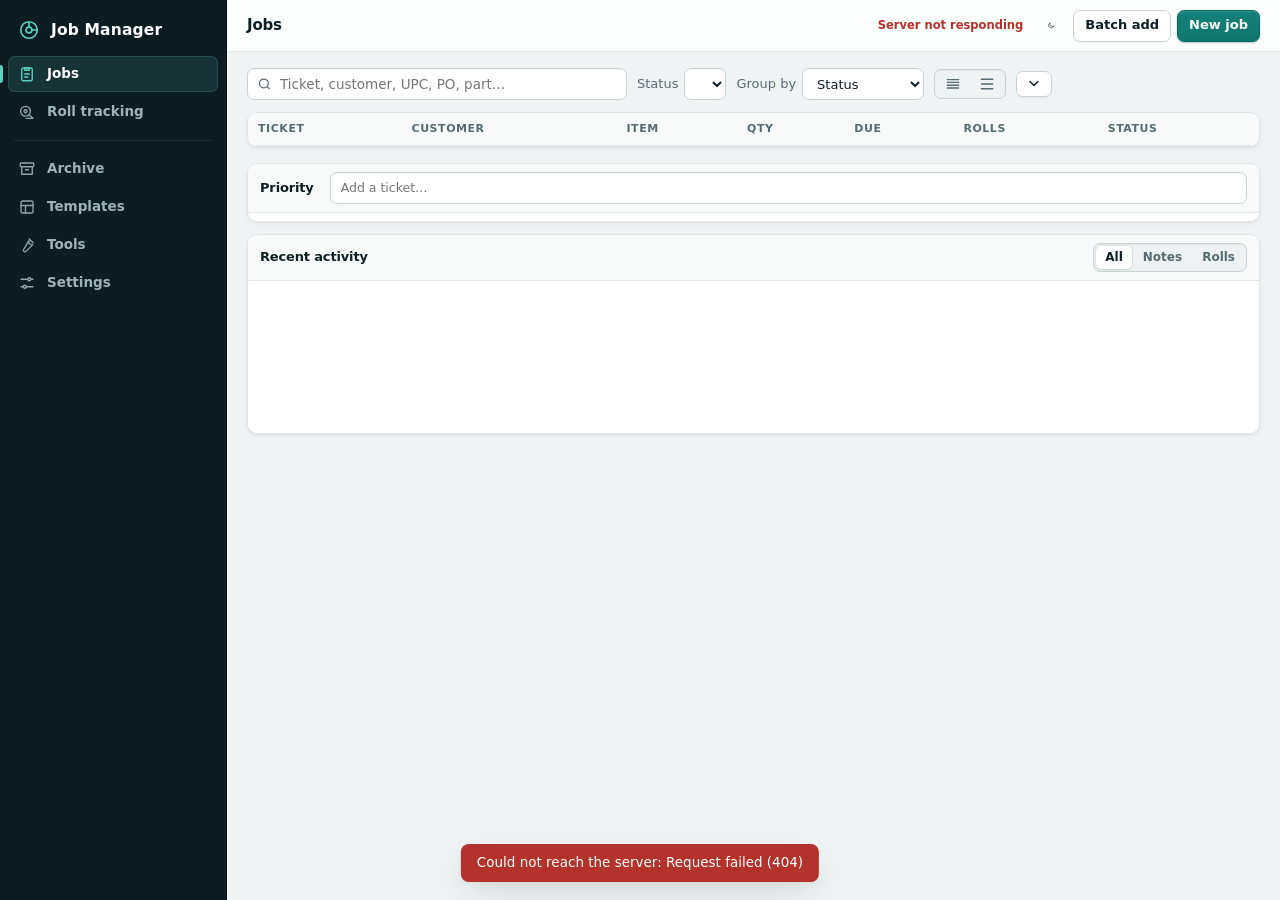
==== commit 88c0179a: "GO2/CDO jobs from the Batch form now get their data sheet; restore closes its DB connections - creat" ====
--- a/templates/index.html
+++ b/templates/index.html
@@ -1367,18 +1367,6 @@
         <label class="f">Start serial<input class="i data" id="n-start" inputmode="numeric" autocomplete="off" placeholder="e.g. 26,004,500,001">
           <span class="hint" id="n-start-hint"></span></label>
       </div>
-      <details id="n-adv" class="more">
-        <summary>Advanced</summary>
-        <div class="stack" style="margin-top:8px">
-          <label class="f">EPC encoding
-            <select class="i" id="n-scheme">
-              <option value="sgtin96" selected>SGTIN-96 (default)</option>
-              <option value="sgtin198">SGTIN-198</option>
-            </select>
-            <span class="hint" id="n-scheme-hint">24 hex characters, serial up to 274,877,906,943.</span></label>
-          <div class="f" id="n-sfmt-wrap" hidden>Serial format: Number<span class="hint">Serials are whole numbers, as with SGTIN-96.</span></div>
-        </div>
-      </details>
       </div>
       <div id="n-go2" class="stack" hidden>
         <label class="f">Customer data sheet
@@ -1840,7 +1828,6 @@
     ${j.data_sheet && ranges.length ? kv('Serial range', rangeHtml, 'data') : ''}
     ${kv('Created by', esc(j.created_by || ''))}</dl></div>` : `<div class="d-sec"><h3>Encoding</h3><dl class="kv">
     ${kv('UPC', esc(j.upc || ''), 'data')}
-    ${kv('EPC encoding', esc(j.epc_scheme === 'sgtin198' ? 'SGTIN-198' : 'SGTIN-96'))}
     ${kv('Base quantity', fmt(j.quantity), 'num')}
     ${kv('Overage', j.overage_pct ? '+' + j.overage_pct + '%' : 'None')}
     ${kv('Labels per roll', fmt(j.lpr), 'num')}
@@ -2055,27 +2042,6 @@
   startHint(); updateSummary(); checkRange();
 });
 let N_TYPE = 'standard';
-const schemeVal = () => (N_TYPE === 'standard' && N('scheme').value === 'sgtin198') ? 'sgtin198' : 'sgtin96';
-function schemeChanged() {
-  const is198 = N('scheme').value === 'sgtin198';
-  $('#n-sfmt-wrap').hidden = !is198;
-  $('#n-scheme-hint').textContent = is198 ? '50 hex characters. The serial is stored as text, up to 20 characters.' : '24 hex characters, serial up to 274,877,906,943.';
-  updateSummary();
-}
-N('scheme').addEventListener('change', schemeChanged);
-let N_PREV = {key: '', data: null}, N_PREV_ASKED = '';
-function epcPreviewRow(total) {
-  if (schemeVal() !== 'sgtin198' || !N_UPC_INFO || !N_UPC_INFO.valid || !total) return null;
-  const custom = startValue() && !startProblem(), from = custom ? startValue() : N_UPC_INFO.next_start;
-  const key = `${N('upc').value.trim()}|${from}|${total}`;
-  if (N_PREV.key === key && N_PREV.data) return N_PREV.data;
-  if (N_PREV_ASKED !== key) {
-    N_PREV_ASKED = key;
-    api(`/api/epc-preview?upc=${encodeURIComponent(N('upc').value.trim())}&scheme=sgtin198&start=${from}&qty=${total}`)
-      .then(d => { N_PREV = {key, data: d}; updateSummary(); }).catch(() => { N_PREV = {key, data: {error: true}}; updateSummary(); });
-  }
-  return null;
-}
 function setJobType(t) {
   N_TYPE = t;
   document.querySelectorAll('#n-type button').forEach(b => { const on = b.dataset.t === t; b.classList.toggle('on', on); b.setAttribute('aria-checked', on); });
@@ -2134,7 +2100,6 @@
   ['ticket', 'due', 'customer', 'title', 'size', 'inlay', 'part', 'po', 'notes', 'upc', 'qty', 'lpr', 'qtydb', 'tq', 'start'].forEach(k => N(k).value = '');
   fillSheetOptions(); N('sheet').value = ''; N_SHEET_AUTO = ''; N_AUTO_SPECIAL = false;
   N('ov').value = META.settings.default_overage_pct && +META.settings.default_overage_pct ? META.settings.default_overage_pct : '';
-  N('scheme').value = 'sgtin96'; $('#n-adv').open = false; $('#n-sfmt-wrap').hidden = true; schemeChanged();
   N_TEMPLATE = null; N_UPC_INFO = null; N_TMANUAL = false; N_MATCH = null; N_LAST_UPC = ''; N_START_UPC = ''; setSerialMode(''); $('#n-msg').textContent = ''; $('#n-upc-msg').textContent = ''; N('upc').classList.remove('bad');
   N('files').value = ''; N('by').value = operator(); N_TICKET_DUP = null; $('#n-ticket-msg').textContent = ''; setJobType('standard');
   renderTemplateMatch();
@@ -2151,11 +2116,6 @@
     rows.push([custom ? 'Serials (your start)' : 'Serials (estimated)', `${fmt(from)} – ${fmt(from + total - 1)}`]);
     if (custom && from > N_UPC_INFO.next_start) rows.push(['Skipped', fmt(from - N_UPC_INFO.next_start)]);
     if (custom && from < N_UPC_INFO.next_start) rows.push(['Fills', 'an unused gap before the last serial']);
-  }
-  if (schemeVal() === 'sgtin198') {
-    const pv = epcPreviewRow(total);
-    rows.push(['EPC encoding', 'SGTIN-198']);
-    if (pv && !pv.error) rows.push(['First EPC', `<span class="data" style="font-size:11px;word-break:break-all">${esc(pv.first)}</span>`], ['Last EPC', `<span class="data" style="font-size:11px;word-break:break-all">${esc(pv.last)}</span>`]);
   }
   if (qty && lpr) { const full = Math.floor(total / lpr), rest = total % lpr; rows.push(['Rolls', `${full + (rest ? 1 : 0)}` + (rest ? ` (last roll ${fmt(rest)})` : '')]); }
   let spill = '';
@@ -2297,7 +2257,6 @@
     lpr: N('lpr').value, qty_db: N('qtydb').value, template_id: N_TEMPLATE,
     start_serial: startValue() || '', serial_mode: body_mode(),
     data_sheet: N_TYPE === 'special' ? N('sheet').value : '',
-    epc_scheme: schemeVal(), serial_format: 'number',
   };
   const msg = $('#n-msg'); msg.textContent = '';
   if (N_TICKET_DUP) return msg.textContent = `Ticket ${body.job_ticket.trim()} already has ${N_TICKET_DUP[0].job_number}. A ticket can only have one job.`, N('ticket').focus();
@@ -2380,7 +2339,9 @@
   let bad = 0;
   batchRows().forEach(({tr, o}) => {
     const set = (k, isBad) => tr.querySelector(`[data-k="${k}"]`).classList.toggle('bad', isBad);
-    const b1 = !o.customer, b2 = !o.title, b3 = !!upcProblem(o.upc), b4 = !!o.upc && !o.quantity;
+    // A customer with a data sheet (GO2, CDO) and no UPC gets that sheet written, so it needs a quantity.
+    const sheetNoQty = !o.upc && !!sheetDefs().find(d => d.customer.toLowerCase() === (o.customer || '').trim().toLowerCase());
+    const b1 = !o.customer, b2 = !o.title, b3 = !!upcProblem(o.upc), b4 = (!!o.upc || sheetNoQty) && !o.quantity;
     set('customer', b1); set('title', b2); set('upc', b3); set('quantity', b4);
     if (b1 || b2 || b3 || b4) bad++;
   });
@@ -2400,7 +2361,7 @@
     const d = await api('/api/jobs/batch', {method: 'POST', body: {jobs}});
     d.results.forEach(res => {
       const {tr} = rows[res.row]; const cell = tr.querySelector('.res');
-      if (res.ok) { tr.classList.add('done'); tr.querySelectorAll('input').forEach(i => i.readOnly = true); cell.className = 'res ok'; cell.textContent = res.job_number + (jobs[res.row].job_type === 'special' ? ', special (no serials)' : '') + (res.template ? ', template ' + res.template : ', no template') + (res.warnings.length ? ' (see warnings)' : ''); res.warnings.forEach(w => toast(`${res.job_number}: ${w}`, true)); }
+      if (res.ok) { tr.classList.add('done'); tr.querySelectorAll('input').forEach(i => i.readOnly = true); cell.className = 'res ok'; cell.textContent = res.job_number + (res.data_sheet ? ', ' + res.data_sheet + ' data sheet written' : jobs[res.row].job_type === 'special' ? ', special (no serials)' : '') + (res.template ? ', template ' + res.template : ', no template') + (res.warnings.length ? ' (see warnings)' : ''); res.warnings.forEach(w => toast(`${res.job_number}: ${w}`, true)); }
       else if (res.duplicate_of) { cell.className = 'res bad'; cell.textContent = `Not created: ticket already has ${res.duplicate_of.join(', ')}`; }
       else { cell.className = 'res bad'; cell.textContent = res.error; }
     });
@@ -3034,8 +2995,7 @@
   const st = RSTATE(r), idx = rolls.indexOf(r);
   const prev = rolls[idx - 1], next = rolls[idx + 1];
   const t = s => s ? esc(s.slice(5, 16).replace('-', '/')) : '';
-  const is198 = j.epc_scheme === 'sgtin198';
-  const epc = (e, serial) => { const t = epcTail(e, j.epc_scheme, serial); return is198 ? esc(t.head) : `${esc(t.head)}<b>${esc(t.tail)}</b>`; };
+  const epc = e => `${esc(e.slice(0, -5))}<b>${esc(e.slice(-5))}</b>`;
   const lastAt = r.paused_at || r.started_at, lastBy = r.paused_by || r.started_by;
   const timeline = st === 'running' && lastAt ? `In progress since ${t(lastAt)}${lastBy ? ' by ' + esc(lastBy) : ''}`
     : st === 'done' ? `Done ${t(r.completed_at)}${r.completed_by ? ' by ' + esc(r.completed_by) : ''}` : 'Not started';
@@ -3076,12 +3036,11 @@
         </dl>
         ${r.serial_start ? `<table class="trange"><caption class="sr">Tag range for roll ${r.roll_number}</caption><tbody>
           <tr><th scope="row">Serials</th><td class="data">${fmt(r.serial_start)} – ${fmt(r.serial_end)}</td><td>${cp(r.serial_start + '-' + r.serial_end, 'serial range')}</td></tr>
-          <tr><th scope="row">First EPC</th><td class="data epc">${epc(r.epc_start, r.serial_start)}</td><td>${cp(r.epc_start, 'first EPC')}</td></tr>
-          <tr><th scope="row">Last EPC</th><td class="data epc">${epc(r.epc_end, r.serial_end)}</td><td>${cp(r.epc_end, 'last EPC')}</td></tr>
-          ${is198 ? `<tr><th scope="row">Serial tail</th><td class="data"><b>${esc(epcTail(r.epc_start, j.epc_scheme, r.serial_start).tail)}</b> – <b>${esc(epcTail(r.epc_end, j.epc_scheme, r.serial_end).tail)}</b></td><td></td></tr>` : ''}</tbody></table>
+          <tr><th scope="row">First EPC</th><td class="data epc">${epc(r.epc_start)}</td><td>${cp(r.epc_start, 'first EPC')}</td></tr>
+          <tr><th scope="row">Last EPC</th><td class="data epc">${epc(r.epc_end)}</td><td>${cp(r.epc_end, 'last EPC')}</td></tr></tbody></table>
         ${!j.upc ? `<div class="ticketnote" style="margin:0"><span class="chip-special">Data sheet</span> Serials and EPCs for this roll come from the customer's data sheet. The tag check is for UPC jobs.</div>` : `<div class="verify">
           <label class="f">Check a tag<span class="hint">Scan or type an EPC. It's checked against this roll.</span>
-            <input class="i data" id="verify-in" placeholder="${is198 ? '50' : '24'}-character EPC" autocomplete="off" spellcheck="false"
+            <input class="i data" id="verify-in" placeholder="24-character EPC" autocomplete="off" spellcheck="false"
               onkeydown="if(event.key==='Enter'){event.preventDefault();verifyEpc()}"></label>
           <div class="vlist" role="status" aria-live="polite">${checks.slice(-3).reverse().map(c => `<div class="v ${c.ok ? 'ok' : 'bad'}"><span class="data">${esc(c.epc)}</span>${c.ok ? '✓ ' : '✗ '}${esc(c.msg)}${c.go ? ` <button class="btn sm" onclick="openRoll(${c.go})">Go to roll ${c.go}</button>` : ''}</div>`).join('')}</div>
         </div>`}` : `<div class="ticketnote" style="margin:0"><span class="chip-special">Special job</span> No UPC, so no serials are given out and there is no tag to check.</div>`}
@@ -3119,34 +3078,19 @@
 }
 
 /* EPC check: decode the tag and compare with this roll's product prefix and serial range. */
-/* SGTIN-96 keeps the last 5 hex characters as the tail; SGTIN-198 shows the whole EPC and the last 5 characters of the serial. */
-const epcTail = (epc, scheme, serial) => scheme === 'sgtin198' ? {head: epc || '', tail: String(serial == null ? '' : serial).slice(-5)}
-  : {head: (epc || '').slice(0, -5), tail: (epc || '').slice(-5)};
 function epcParts(hex) {
-  if (hex.length === 50) {   // SGTIN-198: 200 bits; product = first 58 bits, then 140 bits of 7-bit characters
-    const bits = BigInt('0x' + hex).toString(2).padStart(200, '0');
-    let txt = '';
-    for (let i = 58; i + 7 <= 198; i += 7) { const c = parseInt(bits.slice(i, i + 7), 2); if (!c) break; txt += String.fromCharCode(c); }
-    return {prefix: bits.slice(0, 58), serial: /^\d+$/.test(txt) ? BigInt(txt) : null, text: txt};
-  }
   const bits = BigInt('0x' + hex).toString(2).padStart(96, '0');
   return {prefix: bits.slice(0, 58), serial: BigInt('0b' + bits.slice(58))};
 }
 function verifyEpc() {
-  const inp = $('#verify-in'); const raw0 = inp.value.replace(/\s+/g, '').toUpperCase(); if (!raw0) return;
+  const inp = $('#verify-in'); const raw = inp.value.replace(/\s+/g, '').toUpperCase(); if (!raw) return;
   const {job: j, rolls} = WORK, r = rolls.find(x => x.roll_number === WORK_ROLL);
   let ok = false, msg, go = null;
-  const want = j.epc_scheme === 'sgtin198' ? 50 : 24;
-  let raw = raw0;
-  if (raw.length === 52 && raw.startsWith('36') && raw.endsWith('00')) raw = raw.slice(0, 50);   // reader returned whole 16-bit words
-  if (!/^([0-9A-F]{24}|[0-9A-F]{50})$/.test(raw)) msg = 'Not an EPC: needs 24 characters (SGTIN-96) or 50 or 52 (SGTIN-198), 0–9 and A–F.';
-  else if (raw.length !== want) msg = `This job uses ${j.epc_scheme === 'sgtin198' ? 'SGTIN-198' : 'SGTIN-96'}: its tags are ${want} characters, not ${raw.length}.`;
+  if (!/^[0-9A-F]{24}$/.test(raw)) msg = 'Not an EPC: needs 24 characters, 0–9 and A–F.';
   else {
     const got = epcParts(raw), exp = epcParts(r.epc_start), s = got.serial;
     const fmtS = x => Number(x).toLocaleString();
-    if (got.text !== undefined && s !== null && got.text !== String(s)) msg = `The serial on this tag (${got.text}) is not a number from this job.`;
-    else if (s === null) msg = got.prefix !== exp.prefix ? `Wrong product: this tag is not encoded for UPC ${j.upc}.` : `The serial on this tag (${got.text}) is not a number from this job.`;
-    else if (got.prefix !== exp.prefix) msg = `Wrong product: this tag is not encoded for UPC ${j.upc}.`;
+    if (got.prefix !== exp.prefix) msg = `Wrong product: this tag is not encoded for UPC ${j.upc}.`;
     else if (s >= BigInt(r.serial_start) && s <= BigInt(r.serial_end)) {
       ok = true; msg = `Belongs to roll ${r.roll_number}: serial ${fmtS(s)}, label ${fmtS(s - BigInt(r.serial_start) + 1n)} of ${fmt(r.quantity)}.`;
     } else {
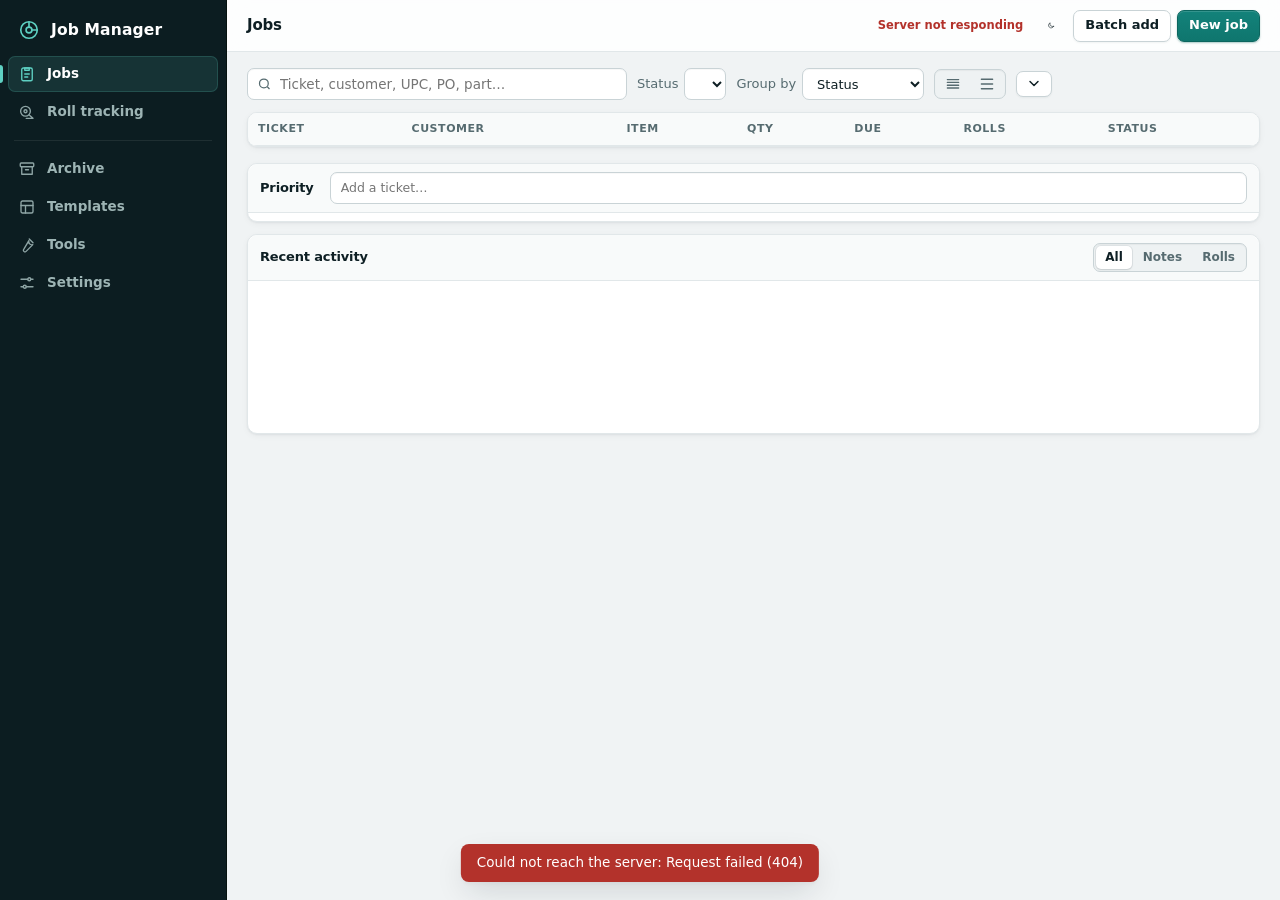
==== commit 786cb6bb: "Settings: encoder names and floor page QR Co-Authored-By: Claude Sonnet 5.5 <noreply@anthropic.com> " ====
--- a/templates/index.html
+++ b/templates/index.html
@@ -1224,7 +1224,7 @@
       <button data-sec="printers" onclick="setSettingsSection('printers')">Printers</button>
       <button data-sec="shared" onclick="setSettingsSection('shared')">Shared settings</button>
       <button data-sec="pc" onclick="setSettingsSection('pc')">This PC</button>
-      <button data-sec="tablets" onclick="setSettingsSection('tablets')">Tablets (rewind)</button>
+      <button data-sec="tablets" onclick="setSettingsSection('tablets')">Tablets and handhelds</button>
       <button data-sec="import" onclick="setSettingsSection('import')">Import old app</button>
     </nav>
     <div class="set-body">
@@ -1265,6 +1265,27 @@
             <button class="btn primary" onclick="saveRewind(this)">Save address</button>
             <a class="btn" href="/rewind/qr" target="_blank">Print QR sign</a>
             <a class="btn" href="/rewind" target="_blank">Open the page</a></div>
+        </div>
+      </div>
+    </div>
+    <div class="panel" data-sec="tablets" id="encoders-panel">
+      <h2>Encoders (floor page)</h2>
+      <p class="d">One name per line. On the floor page, an encoder picks their name from this list, and it is recorded against every roll action they take.</p>
+      <label class="f">Encoder names<textarea class="i" id="s-encoders" rows="5" placeholder="Sam&#10;Ann"></textarea></label>
+      <div style="display:flex;gap:8px;margin-top:10px"><button class="btn primary" onclick="saveEncoders()">Save names</button></div>
+    </div>
+    <div class="panel" data-sec="tablets" id="floor-panel">
+      <h2>Floor page for Zebra handhelds</h2>
+      <details class="more"><summary>About this</summary><p class="d">A page for encoders carrying a Zebra RFID handheld. They scan this QR code with the handheld's camera, pick their name, then pull the trigger on a tag to open its roll and start, pause or complete it.
+        It uses the same address as the rewind page above. It isn't in this menu.</p></details>
+      <div class="rw-box">
+        <div class="rw-qr" id="fl-qr"></div>
+        <div class="rw-info">
+          <div class="data" id="fl-url" style="font-size:15px;word-break:break-all"></div>
+          <div class="fieldmsg" id="fl-note"></div>
+          <div style="display:flex;gap:8px;flex-wrap:wrap;margin-top:10px">
+            <a class="btn" href="/floor/qr" target="_blank">Print QR sign</a>
+            <a class="btn" href="/floor" target="_blank">Open the page</a></div>
         </div>
       </div>
     </div>
@@ -2339,9 +2360,7 @@
   let bad = 0;
   batchRows().forEach(({tr, o}) => {
     const set = (k, isBad) => tr.querySelector(`[data-k="${k}"]`).classList.toggle('bad', isBad);
-    // A customer with a data sheet (GO2, CDO) and no UPC gets that sheet written, so it needs a quantity.
-    const sheetNoQty = !o.upc && !!sheetDefs().find(d => d.customer.toLowerCase() === (o.customer || '').trim().toLowerCase());
-    const b1 = !o.customer, b2 = !o.title, b3 = !!upcProblem(o.upc), b4 = (!!o.upc || sheetNoQty) && !o.quantity;
+    const b1 = !o.customer, b2 = !o.title, b3 = !!upcProblem(o.upc), b4 = !!o.upc && !o.quantity;
     set('customer', b1); set('title', b2); set('upc', b3); set('quantity', b4);
     if (b1 || b2 || b3 || b4) bad++;
   });
@@ -2361,7 +2380,7 @@
     const d = await api('/api/jobs/batch', {method: 'POST', body: {jobs}});
     d.results.forEach(res => {
       const {tr} = rows[res.row]; const cell = tr.querySelector('.res');
-      if (res.ok) { tr.classList.add('done'); tr.querySelectorAll('input').forEach(i => i.readOnly = true); cell.className = 'res ok'; cell.textContent = res.job_number + (res.data_sheet ? ', ' + res.data_sheet + ' data sheet written' : jobs[res.row].job_type === 'special' ? ', special (no serials)' : '') + (res.template ? ', template ' + res.template : ', no template') + (res.warnings.length ? ' (see warnings)' : ''); res.warnings.forEach(w => toast(`${res.job_number}: ${w}`, true)); }
+      if (res.ok) { tr.classList.add('done'); tr.querySelectorAll('input').forEach(i => i.readOnly = true); cell.className = 'res ok'; cell.textContent = res.job_number + (jobs[res.row].job_type === 'special' ? ', special (no serials)' : '') + (res.template ? ', template ' + res.template : ', no template') + (res.warnings.length ? ' (see warnings)' : ''); res.warnings.forEach(w => toast(`${res.job_number}: ${w}`, true)); }
       else if (res.duplicate_of) { cell.className = 'res bad'; cell.textContent = `Not created: ticket already has ${res.duplicate_of.join(', ')}`; }
       else { cell.className = 'res bad'; cell.textContent = res.error; }
     });
@@ -2598,8 +2617,8 @@
   await loadMeta(); const s = META.settings;
   $('#s-operator').value = operator(); $('#s-btw').value = s.btw_template_dir; $('#s-ovg').value = s.default_overage_pct; $('#s-autoarch').value = s.auto_archive_hours;
   $('#s-bdir').value = s.backup_dir; $('#s-bint').value = s.backup_interval_hours; $('#s-bkeep').value = s.backup_keep; $('#s-bauto').value = s.backup_auto ? '1' : '0';
-  $('#s-printers').value = s.printers || '';
-  loadDataPanel(); loadBackups(); showHelperState(); loadRewind();
+  $('#s-printers').value = s.printers || ''; $('#s-encoders').value = s.encoders || '';
+  loadDataPanel(); loadBackups(); showHelperState(); loadRewind(); loadFloorLink();
   setSettingsSection(pref('setsec', 'data'));
 }
 function setSettingsSection(k) {
@@ -2612,6 +2631,10 @@
   btn.disabled = true;
   try { await api('/api/settings', {method: 'POST', body: {btw_template_dir: $('#s-btw').value.trim(), default_overage_pct: $('#s-ovg').value || 0, auto_archive_hours: $('#s-autoarch').value === '' ? 32 : $('#s-autoarch').value}}); await loadMeta(); toast('Shared settings saved'); }
   catch (e) { toast(e.message, true); } finally { btn.disabled = false; }
+}
+async function saveEncoders() {
+  try { await api('/api/settings', {method: 'POST', body: {encoders: $('#s-encoders').value}}); await loadMeta(); $('#s-encoders').value = META.settings.encoders; toast('Encoder names saved'); }
+  catch (e) { toast(e.message, true); }
 }
 async function savePrinters() {
   try { await api('/api/settings', {method: 'POST', body: {printers: $('#s-printers').value}}); await loadMeta(); $('#s-printers').value = META.settings.printers; toast('Printers saved'); loadPrinters(); }
@@ -3358,9 +3381,18 @@
     n.textContent = d.shareable ? `Address taken from ${d.source}.` : 'This address only works on this PC. Open Settings from another PC, or type the host PC\'s address below.';
   } catch (e) { $('#rw-note').textContent = e.message; }
 }
+async function loadFloorLink() {
+  try {
+    const d = await api('/api/floor/link');
+    $('#fl-url').textContent = d.url;
+    $('#fl-qr').innerHTML = d.qr ? `<img alt="QR code for the floor page" src="/floor/qr.svg?t=${Date.now()}">` : 'QR needs one extra package. Run run.bat again.';
+    const n = $('#fl-note'); n.className = 'fieldmsg ' + (d.shareable ? 'ok' : 'bad');
+    n.textContent = d.shareable ? `Address taken from ${d.source}.` : 'This address only works on this PC. Set the address the tablets use in the rewind panel above.';
+  } catch (e) { $('#fl-note').textContent = e.message; }
+}
 async function saveRewind(btn) {
   btn.disabled = true;
-  try { await api('/api/settings', {method: 'POST', body: {rewind_base_url: $('#rw-base').value.trim()}}); await loadMeta(); toast('Address saved'); loadRewind(); }
+  try { await api('/api/settings', {method: 'POST', body: {rewind_base_url: $('#rw-base').value.trim()}}); await loadMeta(); toast('Address saved'); loadRewind(); loadFloorLink(); }
   catch (e) { toast(e.message, true); } finally { btn.disabled = false; }
 }
 
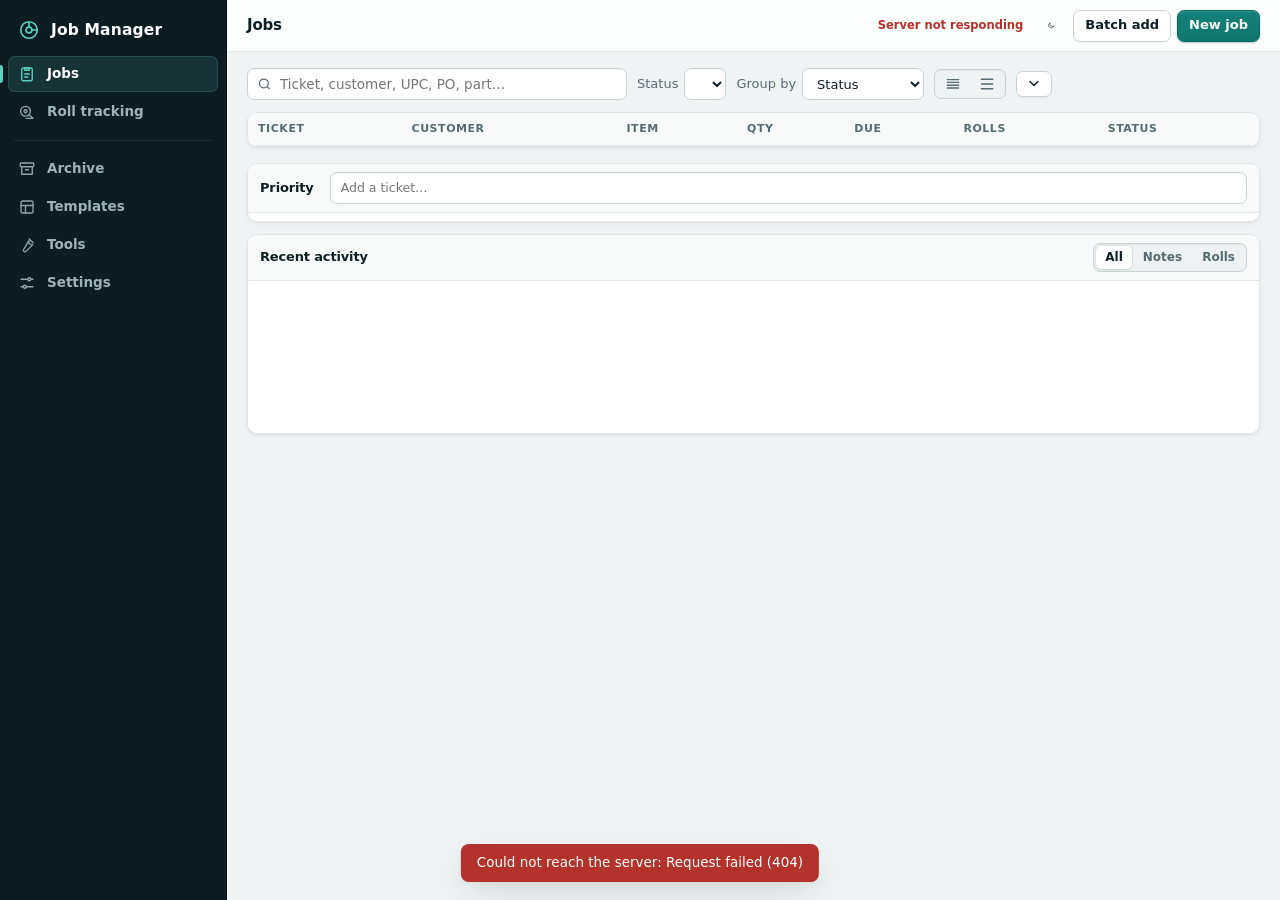
==== commit 5f051147: "Add Venture Research sequential data sheet (continues at serial 380021) Prefix | Serial | EPC, one r" ====
--- a/templates/index.html
+++ b/templates/index.html
@@ -1244,6 +1244,20 @@
         It's stored in this browser only.</p></details>
       <div class="grid2"><label class="f">Default name on this PC<input class="i" id="s-operator" maxlength="40" placeholder="e.g. Nima" list="dl-names"></label></div>
     </div>
+    <div class="panel" data-sec="pc" id="autoprint-panel">
+      <h2>Print roll sheets when a job is created</h2>
+      <details class="more"><summary>About this</summary><p class="d">When you create a job that has rolls (one job or a batch), its roll tracking sheet prints by itself on this PC.
+        A browser can only print without a dialog when it is started with silent printing on, so a one-time setup makes a <b>Job Manager</b> shortcut on the desktop.
+        It opens Job Manager in its own window, and that window sends roll sheets straight to this PC's default printer. Change the default printer in Windows Settings, Printers.
+        No admin rights are needed and nothing runs in the background. Other printing from that window also skips the dialog.</p></details>
+      <label class="ck" style="display:flex;gap:8px;font-size:13.5px;margin-bottom:8px"><input type="checkbox" id="s-autoprint" onchange="setAutoPrint(this.checked)"> Print the roll tracking sheet when I create a job on this PC</label>
+      <div id="print-state" class="helper-state"></div>
+      <div style="display:flex;gap:8px;flex-wrap:wrap;margin-top:10px">
+        <a class="btn primary" href="/helper/print-shortcut.cmd">Download shortcut setup for this PC</a>
+      </div>
+      <p class="d" style="margin:10px 0 0">Run the downloaded file once. Windows may warn about a downloaded file; choose More info, then Run anyway.
+        It opens Job Manager in the new window; use the desktop shortcut from then on and enter your name there once.</p>
+    </div>
     <div class="panel" data-sec="printers" id="printers-panel">
       <h2>Printers</h2>
       <p class="d">One printer name per line. Encoders pick one of these on a roll to say where it is running. Running rolls show their printer in the list.</p>
@@ -2081,6 +2095,7 @@
 const sheetDefs = () => (META && META.data_sheets) || [];
 const sheetForCustomer = () => { const n = N('customer').value.trim().toLowerCase(); const d = sheetDefs().find(x => x.customer.toLowerCase() === n); return d ? d.key : ''; };
 const sheetDef = k => sheetDefs().find(x => x.key === k);
+const seqNext = k => ((META && META.seq_next) || {})[k] || 0;
 let N_SHEET_AUTO = '', N_AUTO_SPECIAL = false;
 function fillSheetOptions() {
   N('sheet').innerHTML = sheetDefs().map(d => `<option value="${esc(d.key)}">${esc(d.label)}</option>`).join('') + '<option value="">None</option>';
@@ -2109,7 +2124,7 @@
   $('#n-qtydb-wrap').style.visibility = (N_TYPE === 'standard' || v) ? '' : 'hidden';
   $('#n-sheet-hint').style.color = prob ? 'var(--red)' : '';
   $('#n-sheet-hint').textContent = prob || (!d ? 'No data sheet will be written for this job.'
-    : d.sequential ? `Serial counts up in one running series and is never reused. The EPC is the serial as 8 hex digits. Next free serial: ${fmt(META.cdo_next)}.`
+    : d.sequential ? `Serial counts up in one running series and is never reused. ${d.epc_note}. Next free serial: ${fmt(seqNext(v))}.`
     : 'Every EPC starts with E2004 and is unique. The numbers are written as fixed values and never change.');
   updateSummary();
 }
@@ -2125,7 +2140,7 @@
   N('files').value = ''; N('by').value = operator(); N_TICKET_DUP = null; $('#n-ticket-msg').textContent = ''; setJobType('standard');
   renderTemplateMatch();
   updateSummary(); openOv('ov-new'); setTimeout(() => N('ticket').focus(), 30);
-  api('/api/meta').then(m => { META.cdo_next = m.cdo_next; sheetChanged(); }).catch(() => {});   // the CDO series moves as jobs are made
+  api('/api/meta').then(m => { META.cdo_next = m.cdo_next; META.seq_next = m.seq_next; sheetChanged(); }).catch(() => {});   // the CDO series moves as jobs are made
 }
 function updateSummary() {
   const qty = +N('qty').value || 0, ov = +N('ov').value || 0, lpr = +N('lpr').value || 0, per = +N('qtydb').value || 0;
@@ -2143,7 +2158,7 @@
   const sheet = N('sheet').value;
   if (N_TYPE === 'special' && qty && !sheet) rows.push(['Serials', 'None (special job)']);
   const sd = sheetDef(sheet);
-  if (sd && qty) rows.push(sd.sequential ? ['Serials', `${fmt(META.cdo_next)} – ${fmt(META.cdo_next + total - 1)} (EPC = 8 hex digits)`]
+  if (sd && qty) rows.push(sd.sequential ? ['Serials', `${fmt(seqNext(sheet))} – ${fmt(seqNext(sheet) + total - 1)} (${sd.epc_note})`]
                                          : ['EPCs', `${fmt(total)} random, all E2004…`]);
   if (sheet && qty) rows.push(['Data files', dbSplit(total, per).map(fmt).join(' + ')]);
   if (qty && N('upc').value) {
@@ -2303,6 +2318,7 @@
     }
     toast(`${r.job_number} created` + (r.serial_alloc ? ` — serials ${fmt(r.serial_alloc.start)}–${fmt(r.serial_alloc.end)}` : ''));
     r.warnings.forEach(w => toast(w, true));
+    if (r.rolls) printRollSheets([{id: r.job.id, number: r.job_number}]);
     STATUS_FILTER = 'all'; if (!$('#v-rolls').classList.contains('on')) { showView('jobs'); await loadJobs(); openJob(r.job.id); } else loadFloor();
     loadMeta();
   } catch (e) {
@@ -2386,6 +2402,7 @@
     });
     $('#b-msg').textContent = `${d.created} created` + (d.failed ? `, ${d.failed} not created` : '');
     if (d.created) { loadJobs(); loadMeta(); }
+    printRollSheets(d.results.filter(res => res.ok && res.rolls && res.job_id).map(res => ({id: res.job_id, number: res.job_number})));
   } catch (e) { $('#b-msg').textContent = e.message; }
   finally { btn.textContent = 'Create jobs'; validateBatch(true); }
 }
@@ -2618,7 +2635,7 @@
   $('#s-operator').value = operator(); $('#s-btw').value = s.btw_template_dir; $('#s-ovg').value = s.default_overage_pct; $('#s-autoarch').value = s.auto_archive_hours;
   $('#s-bdir').value = s.backup_dir; $('#s-bint').value = s.backup_interval_hours; $('#s-bkeep').value = s.backup_keep; $('#s-bauto').value = s.backup_auto ? '1' : '0';
   $('#s-printers').value = s.printers || ''; $('#s-encoders').value = s.encoders || '';
-  loadDataPanel(); loadBackups(); showHelperState(); loadRewind(); loadFloorLink();
+  loadDataPanel(); loadBackups(); showHelperState(); showPrintState(); loadRewind(); loadFloorLink();
   setSettingsSection(pref('setsec', 'data'));
 }
 function setSettingsSection(k) {
@@ -3183,6 +3200,53 @@
 }
 function setHelper(on) { localStorage.setItem('jm_helper', on ? '1' : '0'); showHelperState(); toast(on ? 'Open folder will open Explorer on this PC' : 'Open folder will copy the path on this PC'); }
 
+/* ───────────────────────── roll sheet auto-print (per PC) ─────────────────────────
+   A new job's roll tracking sheet prints by itself from a hidden frame. In the window opened by the
+   Job Manager desktop shortcut (Settings, This PC) the browser runs with silent printing, so the
+   sheet goes straight to this PC's default printer. In an ordinary browser window the print dialog
+   opens instead. Sheets print one after another, never two at once. */
+const lsGet = k => { try { return localStorage.getItem(k); } catch (_) { return null; } };
+const lsSet = (k, v) => { try { localStorage.setItem(k, v); } catch (_) {} };
+if (new URLSearchParams(location.search).get('silentprint') === '1') {
+  lsSet('jm_silentprint', '1'); history.replaceState(null, '', location.pathname + location.hash);
+}
+const autoPrintOn = () => lsGet('jm_autoprint') !== '0';
+const silentPrint = () => lsGet('jm_silentprint') === '1';
+const PRINT_Q = []; let PRINT_BUSY = false;
+function printRollSheets(jobs) {
+  if (!autoPrintOn() || !jobs.length) return;
+  PRINT_Q.push(...jobs); pumpPrint();
+}
+function pumpPrint() {
+  if (PRINT_BUSY || !PRINT_Q.length) return;
+  PRINT_BUSY = true;
+  const job = PRINT_Q.shift(), f = document.createElement('iframe');
+  f.setAttribute('aria-hidden', 'true'); f.tabIndex = -1;
+  f.style.cssText = 'position:fixed;left:-10000px;top:0;width:8.5in;height:11in;border:0';
+  let done = false;
+  const next = () => { if (done) return; done = true; setTimeout(() => { f.remove(); PRINT_BUSY = false; pumpPrint(); }, 1500); };
+  f.onload = () => {
+    try {
+      const w = f.contentWindow; w.addEventListener('afterprint', next);
+      if (silentPrint()) toast(`Roll sheet for ${job.number} sent to the printer`);
+      w.focus(); w.print();
+    } catch (e) { toast(`Roll sheet for ${job.number} didn't print: ${e.message}`, true); }
+    next();
+  };
+  f.onerror = () => { toast(`Roll sheet for ${job.number} didn't load. Print it from the job.`, true); next(); };
+  f.src = `/jobs/${job.id}/roll-sheet`;
+  document.body.appendChild(f);
+}
+function showPrintState() {
+  $('#s-autoprint').checked = autoPrintOn();
+  $('#print-state').innerHTML = !autoPrintOn()
+    ? '<span class="pill st-cancelled">Off on this PC</span> Print roll sheets from the job when you need them.'
+    : silentPrint()
+      ? '<span class="pill st-complete">Straight to the printer</span> This window prints new roll sheets to this PC\'s default printer, no dialog.'
+      : '<span class="pill st-pending">Print dialog opens</span> This window shows the print dialog for each new roll sheet. Use the shortcut below to skip it.';
+}
+function setAutoPrint(on) { lsSet('jm_autoprint', on ? '1' : '0'); showPrintState(); toast(on ? 'New roll sheets will print on this PC' : 'New roll sheets won\'t print by themselves on this PC'); }
+
 /* ───────────────────────── serial records status (header) ───────────────────────── */
 function showSerialStatus(h) {
   const el = $('#serial-status'); if (!el || !h) return;
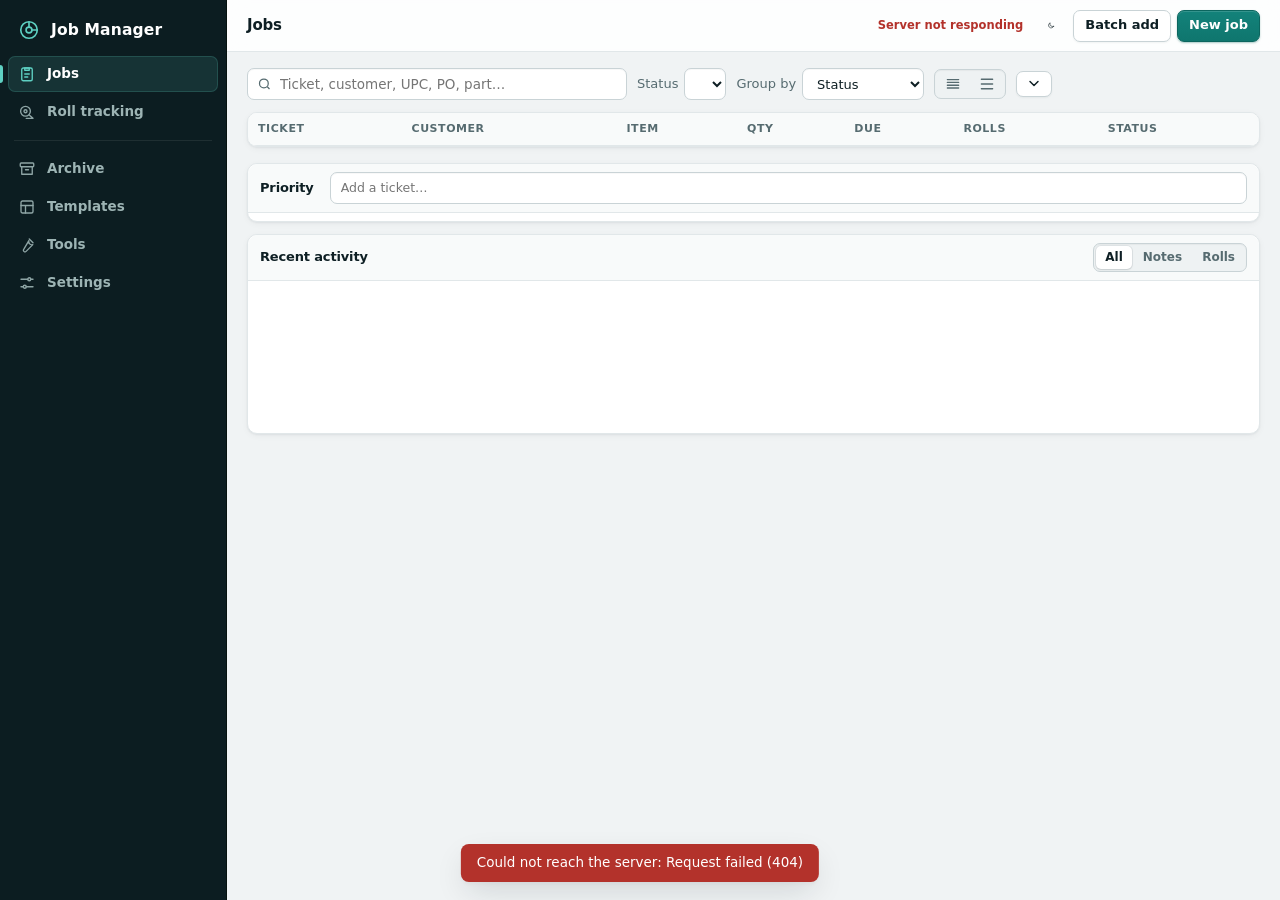
==== commit 08579667: "Print the roll tracking sheet on the host PC, silently Headless Edge or Chrome turns the job's roll " ====
--- a/templates/index.html
+++ b/templates/index.html
@@ -3214,6 +3214,7 @@
 const silentPrint = () => lsGet('jm_silentprint') === '1';
 const PRINT_Q = []; let PRINT_BUSY = false;
 function printRollSheets(jobs) {
+  if (META && META.roll_print_host) return;          // the host PC prints it, silently
   if (!autoPrintOn() || !jobs.length) return;
   PRINT_Q.push(...jobs); pumpPrint();
 }
@@ -3238,6 +3239,8 @@
   document.body.appendChild(f);
 }
 function showPrintState() {
+  if (META && META.roll_print_host) { $('#s-autoprint').checked = false; $('#s-autoprint').disabled = true;
+    $('#print-state').innerHTML = '<span class="pill st-complete">Host PC prints</span> New roll sheets and proofs print silently on the host PC. Nothing to set up on this PC.'; return; }
   $('#s-autoprint').checked = autoPrintOn();
   $('#print-state').innerHTML = !autoPrintOn()
     ? '<span class="pill st-cancelled">Off on this PC</span> Print roll sheets from the job when you need them.'
